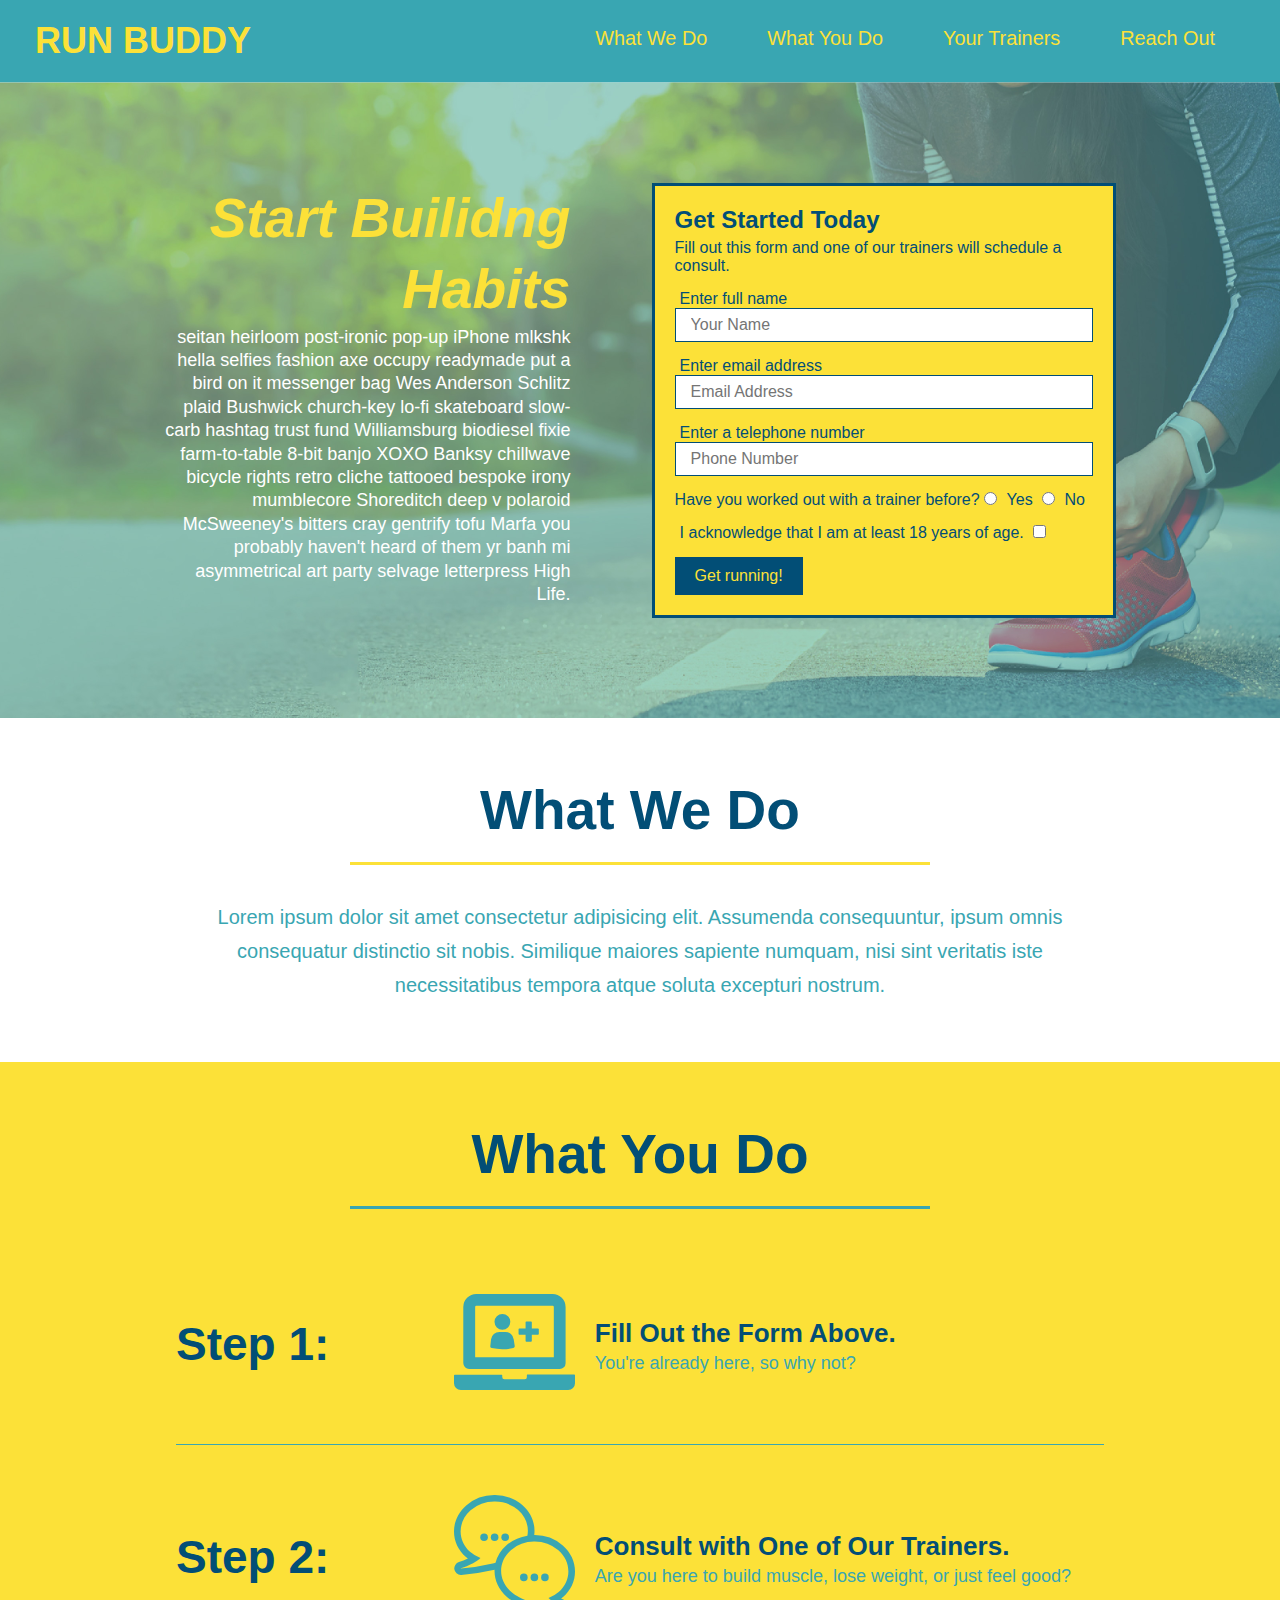
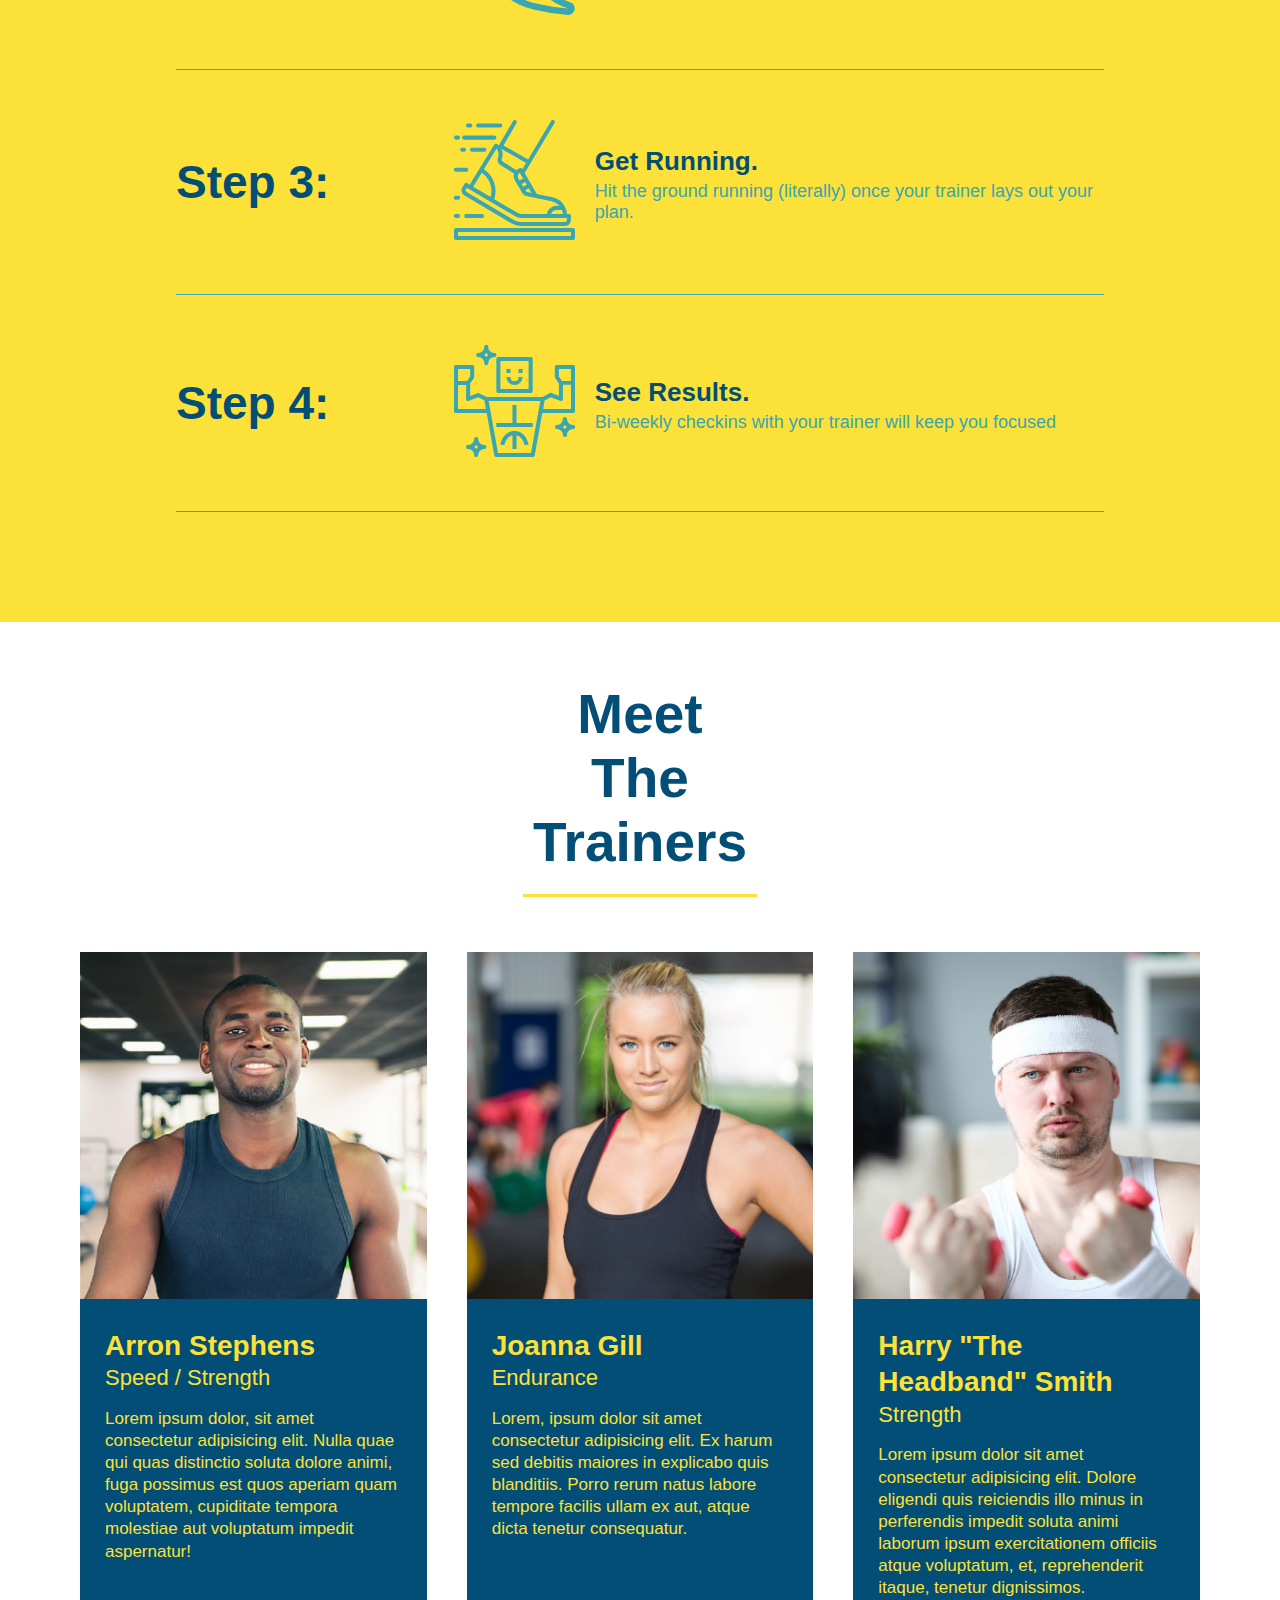
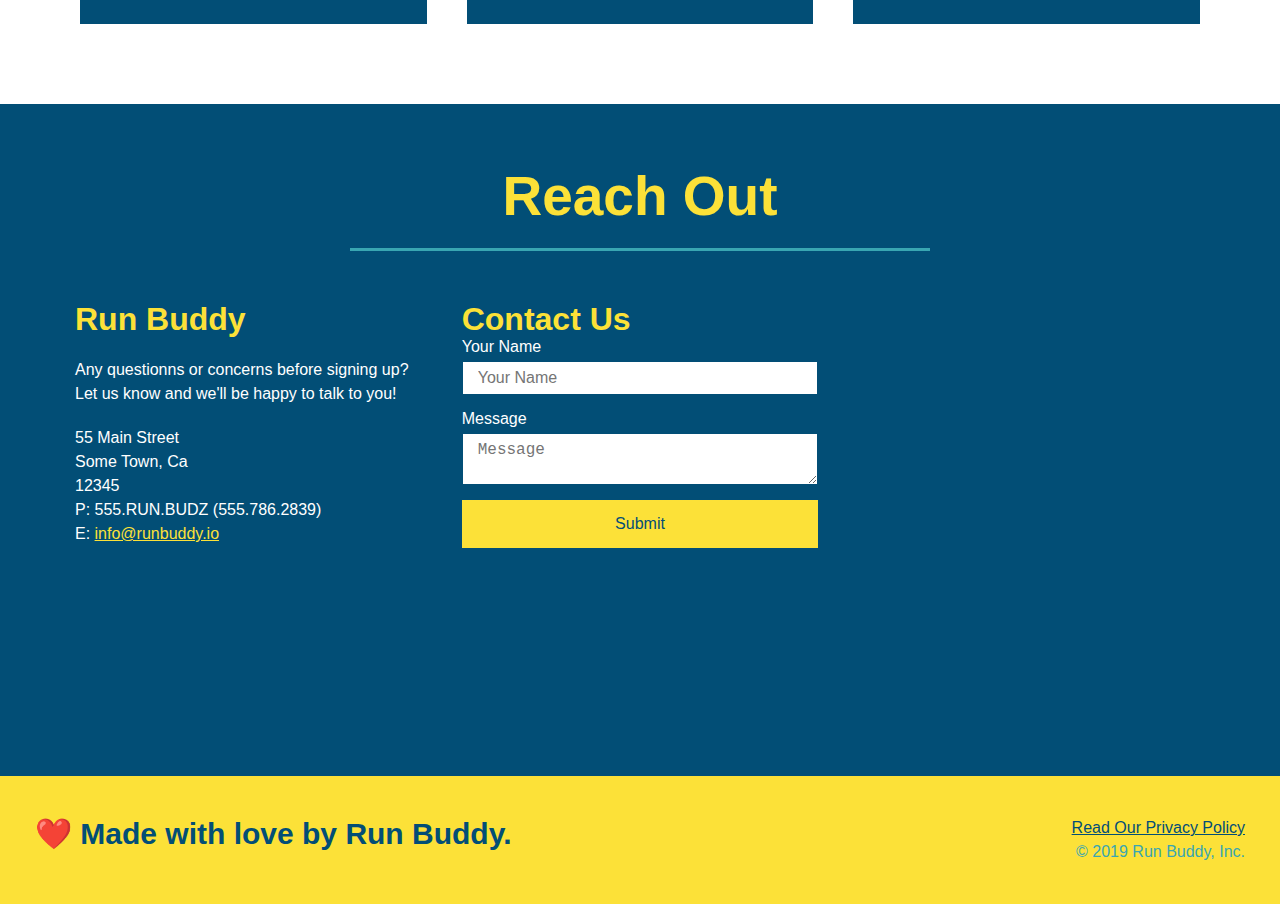
==== index.html @ 2e95c5da "add flexbox to reach out" ====
<!DOCTYPE html>
<html lang="en">
    <head>
        <meta charset="UTF-8">
        <title>Run Buddy</title>
        <link rel="stylesheet" href="./assets/css/style.css">
    </head>
    <body>
        <!-- navigation -->
        <header>
            <h1>
                <a href="/">
                    RUN BUDDY
                </a>
            </h1>
            <nav>
                <!-- Unordered list element-->
                <ul>
                    <!-- List item element-->
                    <li>
                        <!-- Anchor element-->
                        <a href="./index.html#what-we-do">What We Do</a>
                    </li>
                    <li>
                        <a href="./index.html#what-you-do">What You Do</a>
                    </li>
                    <li>
                        <a href="./index.html#your-trainers">Your Trainers</a>
                    </li>
                    <li>
                        <a href="./index.html#reach-out">Reach Out</a>
                    </li>
                </ul>
            </nav>
        </header>

        <!-- hero section -->
        <section class="hero">
            <div class="hero-cta">
                <h2>Start Builidng Habits</h2>
                <p>
                    seitan heirloom post-ironic pop-up iPhone mlkshk hella selfies fashion axe occupy readymade put a bird on it messenger bag Wes Anderson Schlitz plaid Bushwick church-key lo-fi skateboard slow-carb hashtag trust fund Williamsburg biodiesel fixie farm-to-table 8-bit banjo XOXO Banksy chillwave bicycle rights retro cliche tattooed bespoke irony mumblecore Shoreditch deep v polaroid McSweeney's bitters cray gentrify tofu Marfa you probably haven't heard of them yr banh mi asymmetrical art party selvage letterpress High Life.
                </p>
            </div>
            <div class="hero-form">
                <h3>Get Started Today</h3>
                <p>Fill out this form and one of our trainers will schedule a consult.</p>
                <!-- Add form element-->
                <form action="">
                    <label for="name">Enter full name</label>
                    <input type="text" placeholder="Your Name" name="name" id="name" class="form-input" />
                    <label for="email">Enter email address</label>
                    <input type="email" placeholder="Email Address" name="email" id="email" class="form-input" />
                    <label for="phone">Enter a telephone number</label>
                    <input type="tel" placeholder="Phone Number" name="phone" id="phone" class="form-input" />
                    <p>
                        Have you worked out with a trainer before?
                        <input type="radio" name="trainer-confirm" id="trainer-yes">
                        <label for="trainer-yes">Yes</label>
                        <input type="radio" name="trainer-confrim" id="trainer-no">
                        <label for="trainer-no">No</label>
                    </p>
                    <p>
                        <label for="checkbox">
                            I acknowledge that I am at least 18 years of age.
                        </label>
                        <input type="checkbox" name="age-confirm" id="checkbox" />
                    </p>
                    <button type="submit">
                        Get running!
                    </button>
                </form>
            </div>
        </section>
        <!-- end hero -->

        <!-- "what we do" section -->
        <section id="what-we-do" class="intro">
            <div class="flex-row">
                <h2 class="section-title primary-border">
                    What We Do
                </h2>
            </div>
            <div class="flex-row">
                <p>
                    Lorem ipsum dolor sit amet consectetur adipisicing elit. Assumenda consequuntur, ipsum omnis consequatur distinctio sit nobis. Similique maiores sapiente numquam, nisi sint veritatis iste necessitatibus tempora atque soluta excepturi nostrum.
                </p>
            </div>
        </section>
        
        <!-- "what you do" section -->
        <section id="what-you-do" class="steps">
            <div class="flex-row">
            <h2 class="section-title secondary-border">
                What You Do
            </h2>
            </div>

            <div class="step">
                <h3>Step 1:</h3>
                <div class="step-info">
                    <div class="step-img">
                        <img src="./assets/images/step-1.svg" alt="" />
                    </div>
                    <div class="step-text">
                        <h4>Fill Out the Form Above.</h4>
                        <p>You're already here, so why not?</p>
                    </div>
                </div>
            </div>

            <div class="step">
                <h3>Step 2:</h3>
                <div class="step-info">
                    <div class="step-img">
                        <img src="./assets/images/step-2.svg" alt="">
                    </div>
                    <div class="step-text">
                        <h4>Consult with One of Our Trainers.</h4>
                        <p>Are you here to build muscle, lose weight, or just feel good?</p>
                    </div>
                </div> 
            </div>

            <div class="step">
                <h3>Step 3:</h3>
                <div class="step-info">
                    <div class="step-img">
                        <img src="./assets/images/step-3.svg" alt="">
                    </div>
                    <div class="step-text">
                        <h4>Get Running.</h4>
                        <p>Hit the ground running (literally) once your trainer lays out your plan.</p>
                    </div>
                </div>
            </div>

            <div class="step">
                <h3>Step 4:</h3>
                <div class="step-info">
                    <div class="step-img">
                        <img src="./assets/images/step-4.svg" alt="">
                    </div>
                    <div class="step-text">
                        <h4>See Results.</h4>
                        <p>Bi-weekly checkins with your trainer will keep you focused</p>
                    </div>
                </div> 
            </div>

        </section>
        
        <!--" meet the trainers" section -->
        <section id="your-trainers" class="trainers">
            <div class="flex-row">
            <h2 class="section-title primary-border">
                Meet The Trainers
            </h2>
            </div>
            
            <div class="trainers">
                <!-- first trainer bio -->
                <article class="trainer">
                    <img src="./assets/images/trainer-1.jpg" alt="Arron Stephens in his workout clothes, ready to pump iron" />
                    <div class="trainer-bio">
                        <h3 class="trainer-name">Arron Stephens</h3>
                        <h4 class="trainer-role">Speed / Strength</h4>
                        <p>Lorem ipsum dolor, sit amet consectetur adipisicing elit. Nulla quae qui quas distinctio soluta dolore 
                       animi, fuga possimus est quos aperiam quam voluptatem, cupiditate tempora molestiae aut voluptatum impedit aspernatur!
                        </p>
                    </div>
                </article>

                <!-- second trainer bio -->
                <article class="trainer">
                    <img src="./assets/images/trainer-2.jpg" alt="Joanna Gill cooling off after a workout" />
                    <div class="trainer-bio">
                        <h3 class="trainer-name">Joanna Gill</h3>
                        <h4 class="trainer-role">Endurance</h4>
                        <p>Lorem, ipsum dolor sit amet consectetur adipisicing elit. Ex harum sed debitis maiores in explicabo quis blanditiis. 
                       Porro rerum natus labore tempore facilis ullam ex aut, atque dicta tenetur consequatur.
                        </p>
                    </div>
                </article>

                <!-- third trainer bio -->
                <article class="trainer">
                    <img src="./assets/images/trainer-3.jpg" alt="Harry Smith wearing a headband and lifting comically small pink weights" />
                    <div class="trainer-bio">
                        <h3 class="trainer-name">Harry "The Headband" Smith</h3>
                        <h4 class="tainer-role">Strength</h4>
                        <p>
                            Lorem ipsum dolor sit amet consectetur adipisicing elit. Dolore eligendi quis reiciendis illo minus in perferendis 
                        impedit soluta animi laborum ipsum exercitationem officiis atque voluptatum, et, reprehenderit itaque, tenetur dignissimos.
                        </p>
                    </div>
                </article>
            </div>
        </section>
        
        <!-- "reach out" start -->
        <section id="reach-out" class="contact">
            <div>
                <h2 class="section-title secondary-border">
                    Reach Out
                </h2>
            </div>
            
            <div class="contact-info">
                <div>
                    <h3>Run Buddy</h3>
                    <p>
                        Any questionns or concerns before signing up?
                        <br />
                        Let us know and we'll be happy to talk to you!
                    </p>

                    <address>
                        55 Main Street <br />
                        Some Town, Ca <br />
                        12345<br />
                        P: 555.RUN.BUDZ (555.786.2839)<br />
                        E: <a href="mailto:info@runbuddy.io">info@runbuddy.io</a>
                    </address>

                </div>

                <div class="contact-form">
                    <h3>Contact Us</h3>
                    <form>
                        <label for="contact-name">Your Name</label>
                        <input type="text" id="contact-name" placeholder="Your Name" />

                        <label for="contact-message">Message</label>
                        <textarea id="contact-message" placeholder="Message"></textarea>

                        <button type="submit">Submit</button>
                    </form>
                </div>

                <iframe 
                src="https://www.google.com/maps/embed?pb=!1m18!1m12!1m3!1d3182.6801026207045!2d-76.47498958455058!3d37.08892525909293!2m3!1f0!2f0!3f0!3m2!1i1024!2i768!4f13.1!3m3!1m2!1s0x89b07896b2dd3455%3A0xe86341ca16ab2d8!2s900%20Lakefront%20Commons%2C%20Newport%20News%2C%20VA%2023606!5e0!3m2!1sen!2sus!4v1637514815897!5m2!1sen!2sus"
                frameborder="0" style="border:0" allowfullscreen>
                </iframe>
            </div>
        </section>
        <!-- "reach out" end -->
        
        <!-- footer -->
        <footer>
            <h2>❤️ Made with love by Run Buddy.</h2>
            <div>
                <a href="./privacy-policy.html">Read Our Privacy Policy</a><br />
                &copy; 2019 Run Buddy, Inc.
            </div>
        </footer>
    </body>

</html>
---- assets/css/style.css ----
* {
    margin: 0;
    padding: 0;
    box-sizing: border-box;
}

body {
    /* more on this crazy alphanumerical value in a minute */
    color: #39a6b2;
    font-family: Helvetica, Arial, sans-serif;
}

/* apply styles to <header> */
header {
   padding: 20px 35px;
   background-color: #39a6b2;
   display: flex;
   justify-content: space-between;
   flex-wrap: wrap;
}

header h1 {
    font-weight: bold;
    font-size: 36px;
    color: #fce138;
    margin: 0;
}

header a {
    text-decoration: none;
    color: #fce138;
}

header nav {
    margin: 7px 0;
}

header nav ul {
    display: flex;
    flex-wrap: wrap;
    justify-content: space-between;
    align-items: center;
    list-style: none;
}

header nav ul li a {
    margin: 0 30px;
    font-weight: lighter;
    font-size: 1.55vw;
}

footer {
    background-color: #fce138;
    width: 100%;
    padding: 40px 35px;
    display: flex;
    justify-content: space-between;
    flex-wrap: wrap;
}

footer h2 {
    color: #024e76;
    font-size: 30px;
    margin: 0;
}

footer div {
    line-height: 1.5;
    text-align: right;
}

footer a {
    color: #024e76;
}

section {
    padding: 60px;
}

/* Hero Style Start */
.hero {
    background-image: url("../images/hero-bg.jpeg");
    background-size: cover;
    background-position: center;
    display: flex;
    justify-content: center;
    flex-wrap: wrap;
}

.hero-cta {
    width: 35%;
    text-align: right;
    margin: 3.5%;
    color: #fff;
    font-size: 18px;
    line-height: 1.3;
}

.hero-cta h2 {
    font-style: italic;
    font-size: 55px;
    color: #fce138;
}

.hero-form {
    border: solid 3px #024e76;
    background-color: #fce138;
    padding: 20px;
    color: #024e76;
    width: 40%;
    margin: 3.5%;
}

.hero-form h3 {
    font-size: 24px;
    margin: 0;
}

.hero-form p {
    margin: 5px 0 15px 0;
}

.form-input {
    border: 1px solid #024e76;
    display: block;
    padding: 7px 15px;
    font-size: 16px;
    color: #024e76;
    width: 100%;
    margin-bottom: 15px;
}

.hero-form label {
    margin: 0 5px;
}

.hero-form button {
    color: #fce138;
    background-color: #024e76;
    border: none;
    padding: 10px 20px;
    font-size: 16px;
}
/* Hero Style End */

.intro p {
    line-height: 1.7;
    color: #39a6b2;
    width: 80%;
    font-size: 20px;
    /* add this alongside your other declarations */
    margin: 0 auto;
    text-align: center;
}

.steps {
    background-color: #fce138;
}

.step {
    margin: 50px auto;
    padding-bottom: 50px;
    width: 80%;
    border-bottom: 1px solid #39a6b2;
    display: flex;
    flex-wrap: wrap;
    align-items: center;
    justify-content: space-between;
}

.step-info {
    display: flex;
    flex-wrap: wrap;
    align-items: center;
    flex: 2 70%;
}

.step-img {
    flex: 1 12%;
    margin-right: 20px;
}

.step-img img {
    max-width: 100%;
}

.step-text {
    flex: 12;
}

.section-title {
    font-size: 55px;
    color: #024e76;
    border-bottom: 3px solid;
    padding-bottom: 20px;
    text-align: center;
    margin: 0 auto 35px auto;
    width: 50%;
}

.primary-border {
    border-color: #fce138;
}

.secondary-border {
    border-color: #39a6b2;
}

.step h3 {
    color: #024e76;
    font-size: 46px;
    flex: 1 30%;
  }

  .step-text h4 {
      font-size: 26px;
      line-height: 1.5;
      color: #024e76;
  }

.step-text p {
    color: #39a6b2;
    font-size: 18px;
}

.trainers {
    width: 100%;
    margin: 0 auto;
    display: flex;
    flex-wrap: wrap;
    justify-content: space-around;
}

.trainer {
    margin: 20px;
    background: #024e76;
    color: #fce138;
    flex: 1;
}

.trainer img {
    width: 100%;
}

.trainer-bio {
    padding: 25px;
    line-height: 1.3;
}

.text-left {
    text-align: left;
}

.text-right {
    text-align: right;
}

.trainer-bio h3 {
    font-size: 28px;
}

.trainer-bio h4 {
    font-weight: lighter;
    font-size: 22px;
    margin-bottom: 15px;
}

.trainer-bio p {
    font-size: 17px;
}

/* REACH OUT STYLES START */
.contact {
    background-color: #024e76;
}

.contact-info {
    display: flex;
    justify-content: space-between;
    flex-wrap: wrap;
}

.contact-info > * {
    flex: 1;
    margin: 15px;
}

.contact h2 {
    color: #fce138;
}

.contact-info iframe {
    height: 400px;
}

.contact-info div {
    color: white;
}

.contact-info h3 {
    color: #fce138;
    font-size: 32px;
}

.contact-info p,
.contact-info address {
    margin: 20px 0;
    line-height: 1.5;
    font-size: 16px;
    font-style: normal;
}

.contact-info a {
    color: #fce138;
}

.contact-form input,
.contact-form textarea {
    border: 1px solid #024e76;
    display: block;
    padding: 7px 15px;
    font-size: 16px;
    color: #024e76;
    width: 100%;
    margin-bottom: 15px;
    margin-top: 5px;
}

.contact-form button {
    width: 100%;
    border: none;
    background: #fce138;
    color: #024e76;
    text-align: center;
    padding: 15px 0;
    font-size: 16px;
}

/* REACH OUT STYLES END */

.flex-row {
    display: flex;
}
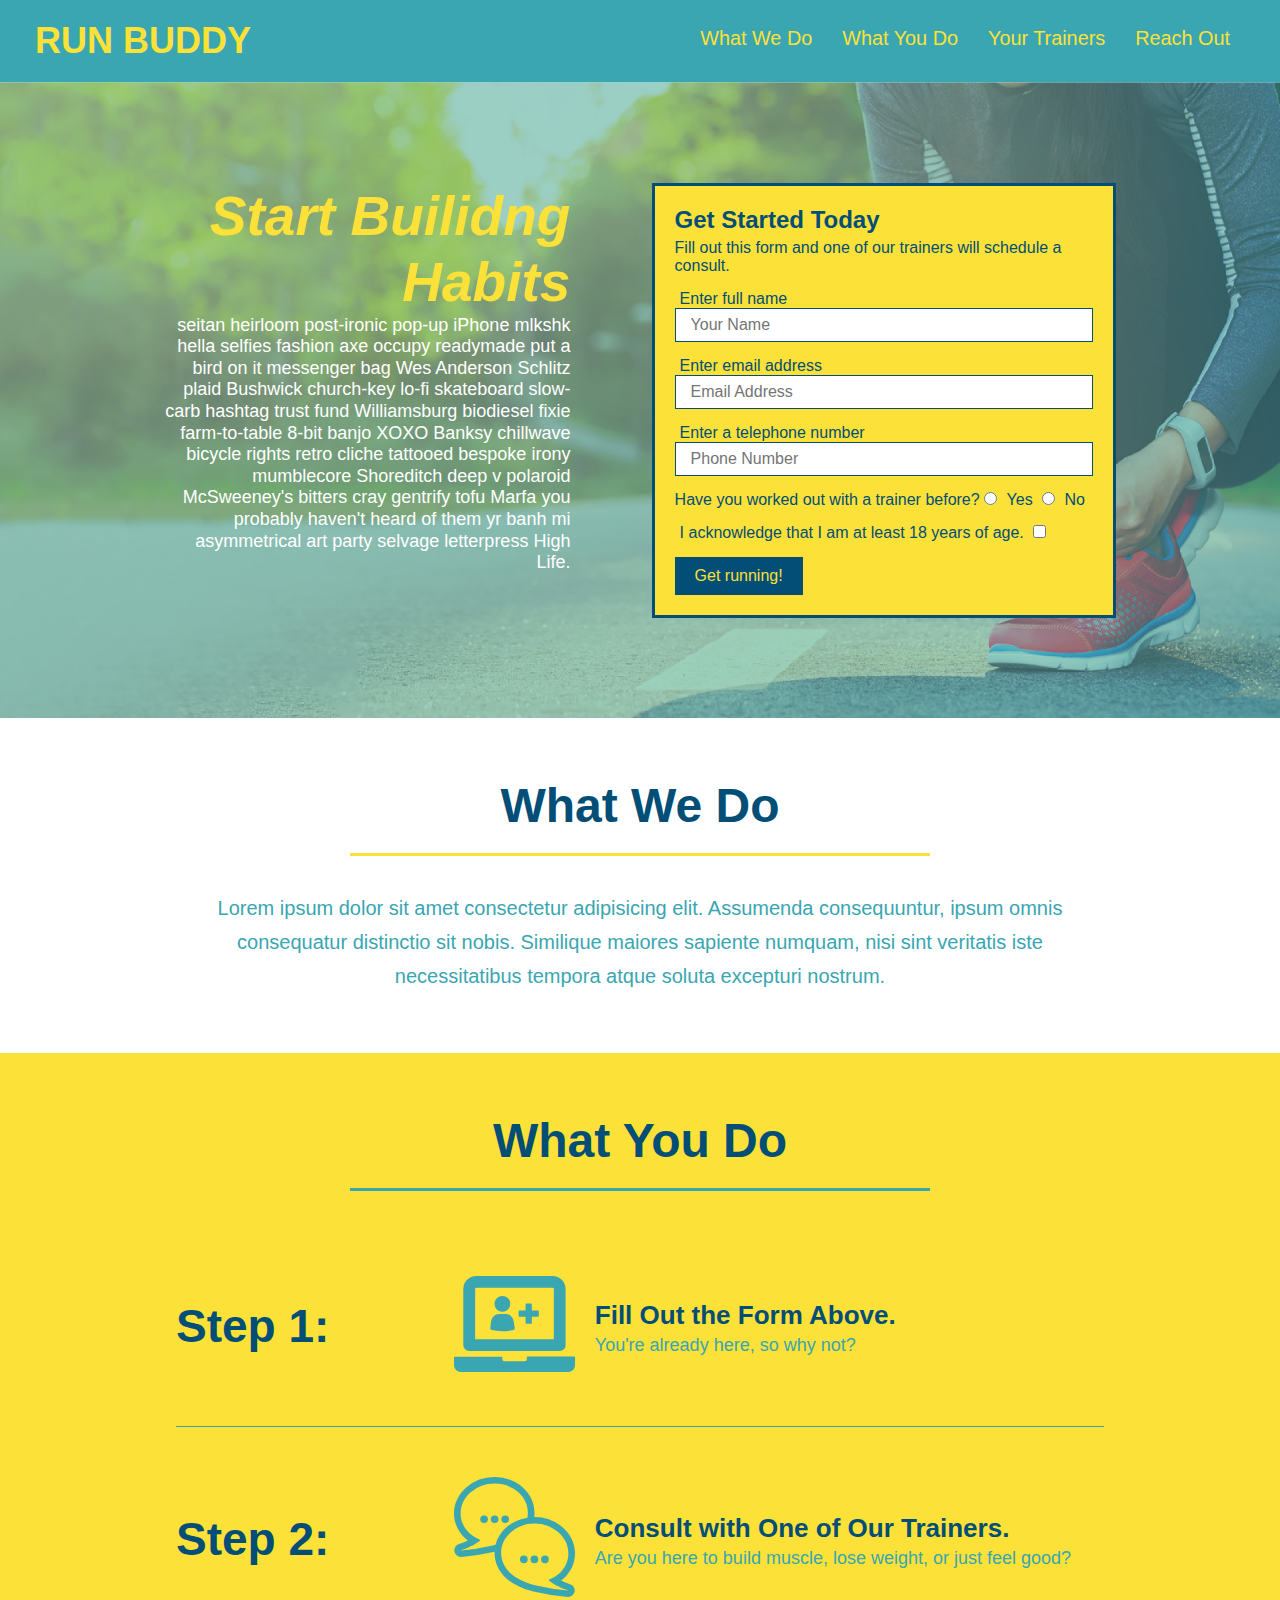
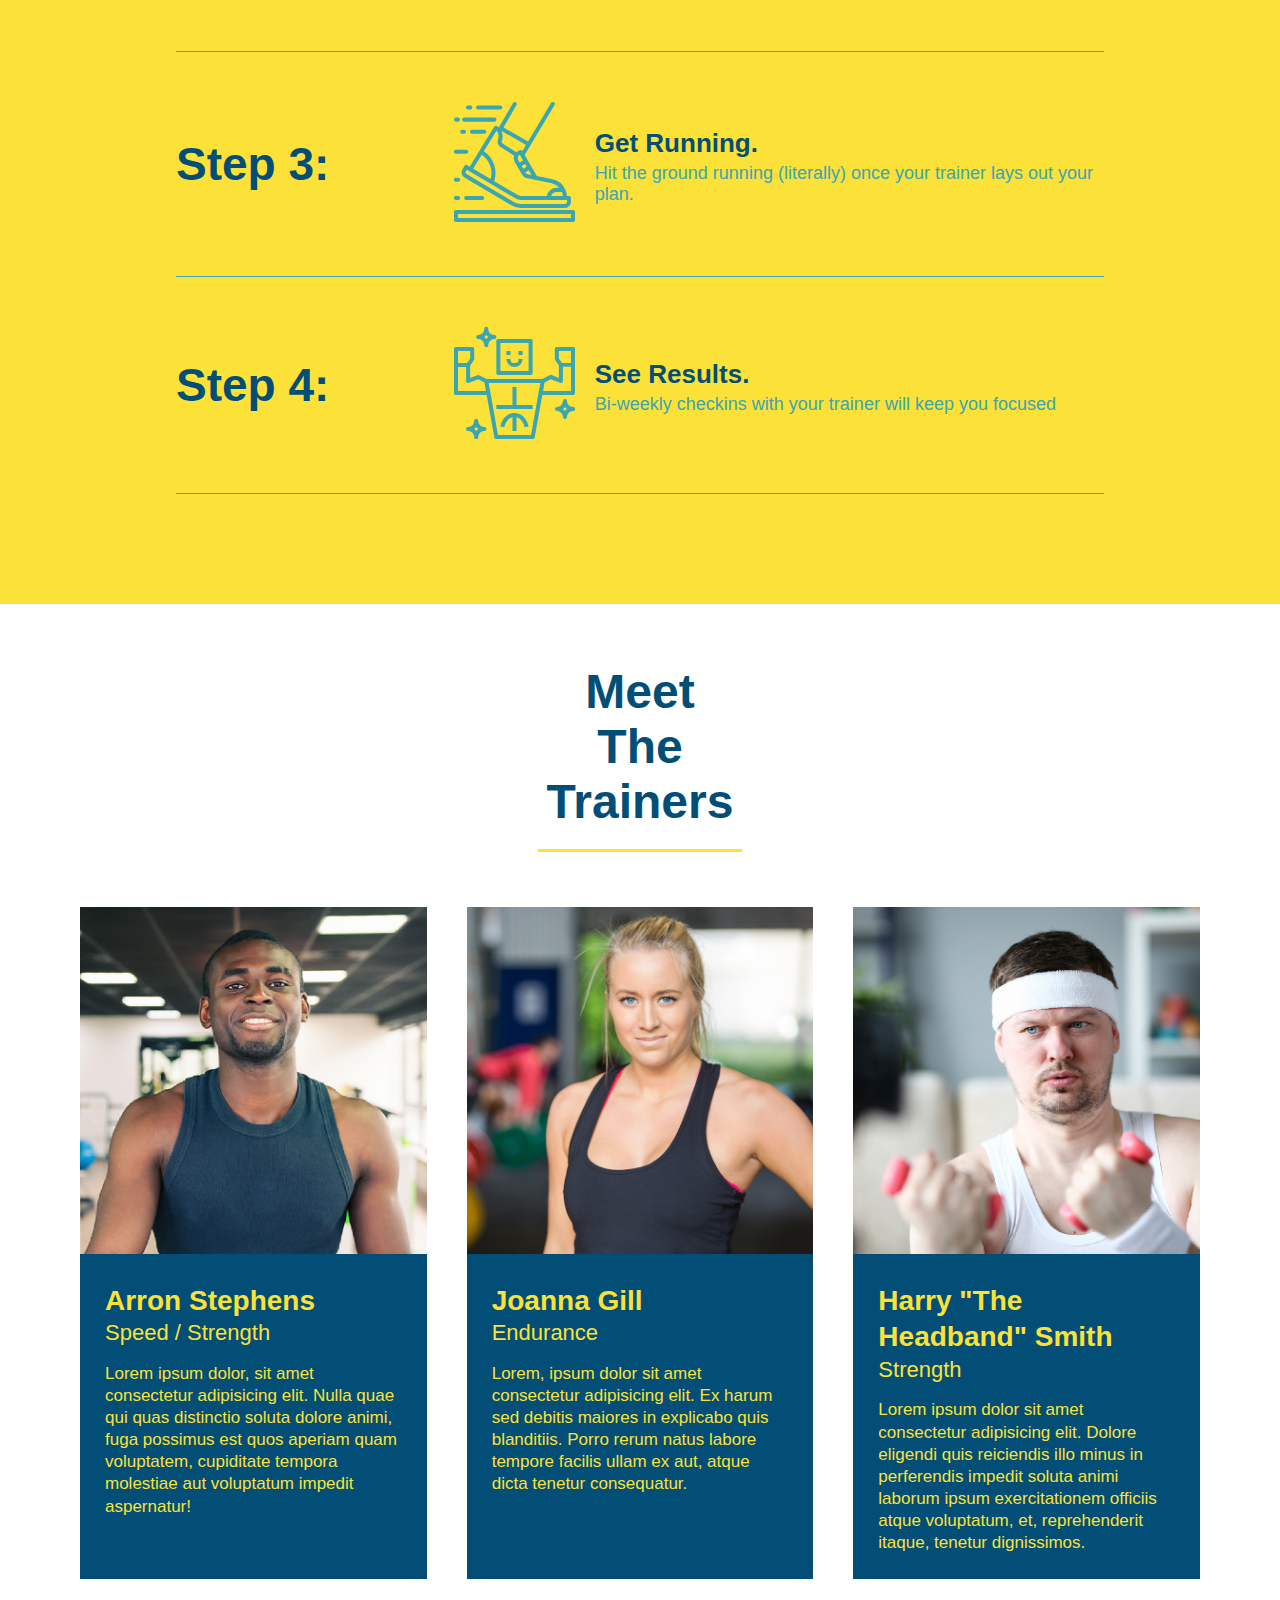
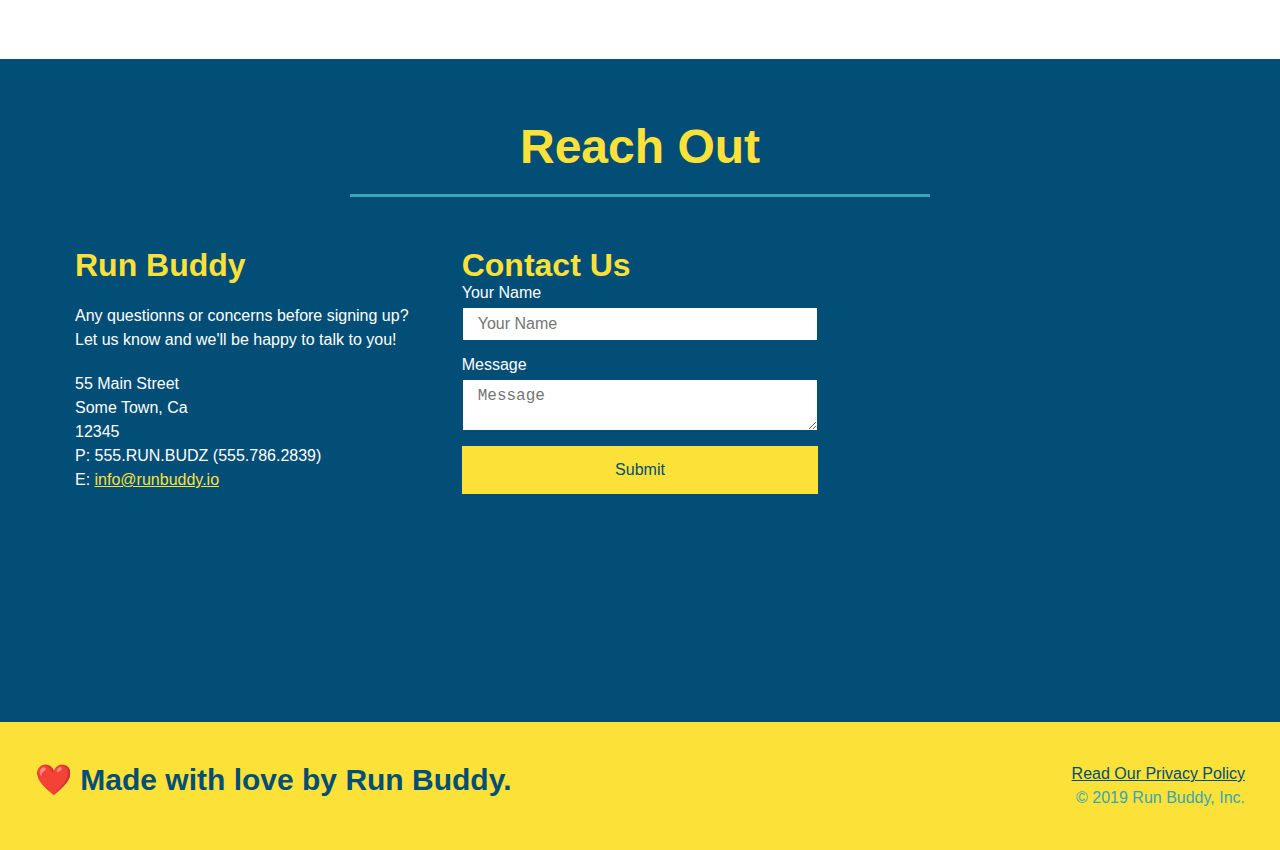
==== commit 9ca4acb1: "add media queries" ====
--- a/index.html
+++ b/index.html
@@ -4,6 +4,7 @@
         <meta charset="UTF-8">
         <title>Run Buddy</title>
         <link rel="stylesheet" href="./assets/css/style.css">
+        <meta name="viewport" content="width=device-width, initial-scale=1.0">
     </head>
     <body>
         <!-- navigation -->
--- a/assets/css/style.css
+++ b/assets/css/style.css
@@ -44,7 +44,7 @@
 }
 
 header nav ul li a {
-    margin: 0 30px;
+    padding: 10px 15px;
     font-weight: lighter;
     font-size: 1.55vw;
 }
@@ -85,6 +85,7 @@
     display: flex;
     justify-content: center;
     flex-wrap: wrap;
+    align-items: flex-start;
 }
 
 .hero-cta {
@@ -93,7 +94,7 @@
     margin: 3.5%;
     color: #fff;
     font-size: 18px;
-    line-height: 1.3;
+    line-height: 1.2;
 }
 
 .hero-cta h2 {
@@ -189,7 +190,7 @@
 }
 
 .section-title {
-    font-size: 55px;
+    font-size: 48px;
     color: #024e76;
     border-bottom: 3px solid;
     padding-bottom: 20px;
@@ -340,4 +341,113 @@
 
 .flex-row {
     display: flex;
-}+}
+
+/* MEDIA QUERY FOR SMALLER DESKTOP SCREENS AND SMALLER */
+@media screen and (max-width: 980px) {
+        /* this will be applied on any screen smaller than 980px */
+        header {
+            padding-bottom: 0;
+            justify-content: center;
+        }
+
+        header h1 {
+            width: 100%;
+            text-align: center;
+        }
+
+        header nav ul {
+            margin-top: 20px;
+            width: 100%;
+            justify-content: center;
+        }
+
+        header nav ul li a {
+            font-size: 20px;
+        }
+
+        footer h2, footer div {
+            text-align: center;
+            width: 100%;
+        }
+
+        .hero-cta, .hero-form {
+            width: 100%;
+        }
+
+        .hero-cta {
+            text-align: center;
+        }
+
+        .section-title {
+            width: 80%;
+        }
+
+        .trainer {
+            flex: 1 70%;
+        }
+
+        .contact-info iframe {
+            flex: 1 100%
+        }
+}
+
+/* MEDIA QUERY FOR TABLETS AND SMALLER */
+@media screen and (max-width: 768px) {
+        /* this will be applied on any screen between 768px and 575px */
+        section {
+            padding: 30px 15px;
+        }
+
+        .steps h3 {
+            flex: 1 100%;
+            text-align: center;
+        }
+
+        .step-info {
+            flex: 2 100%;
+        }
+
+        .step-img {
+            flex: 0 32%;
+            margin-right: 0;
+            margin-top: 15px;
+            margin-bottom: 15px;
+        }
+
+        .step-text {
+            flex: 100%;
+        }
+}
+
+/* MEDIA QUERY FOR MOBILE PHONES AND SMALLER */
+@media screen and (max-width: 575px) {
+        /* this will be applied on any screen smaller than 575px */
+        .hero-form button {
+            width: 100%;
+        }
+
+        .section-title {
+            width: 95%;
+        }
+
+        .intro p {
+            width: 100%;
+        }
+
+        .trainer {
+            text-align: center;
+        }
+
+        .contact-info {
+            text-align: center;
+        }
+
+        .contact-info > * {
+            flex: 0 100%;
+        }
+
+        .contact-form {
+            order: 3;
+        }
+}
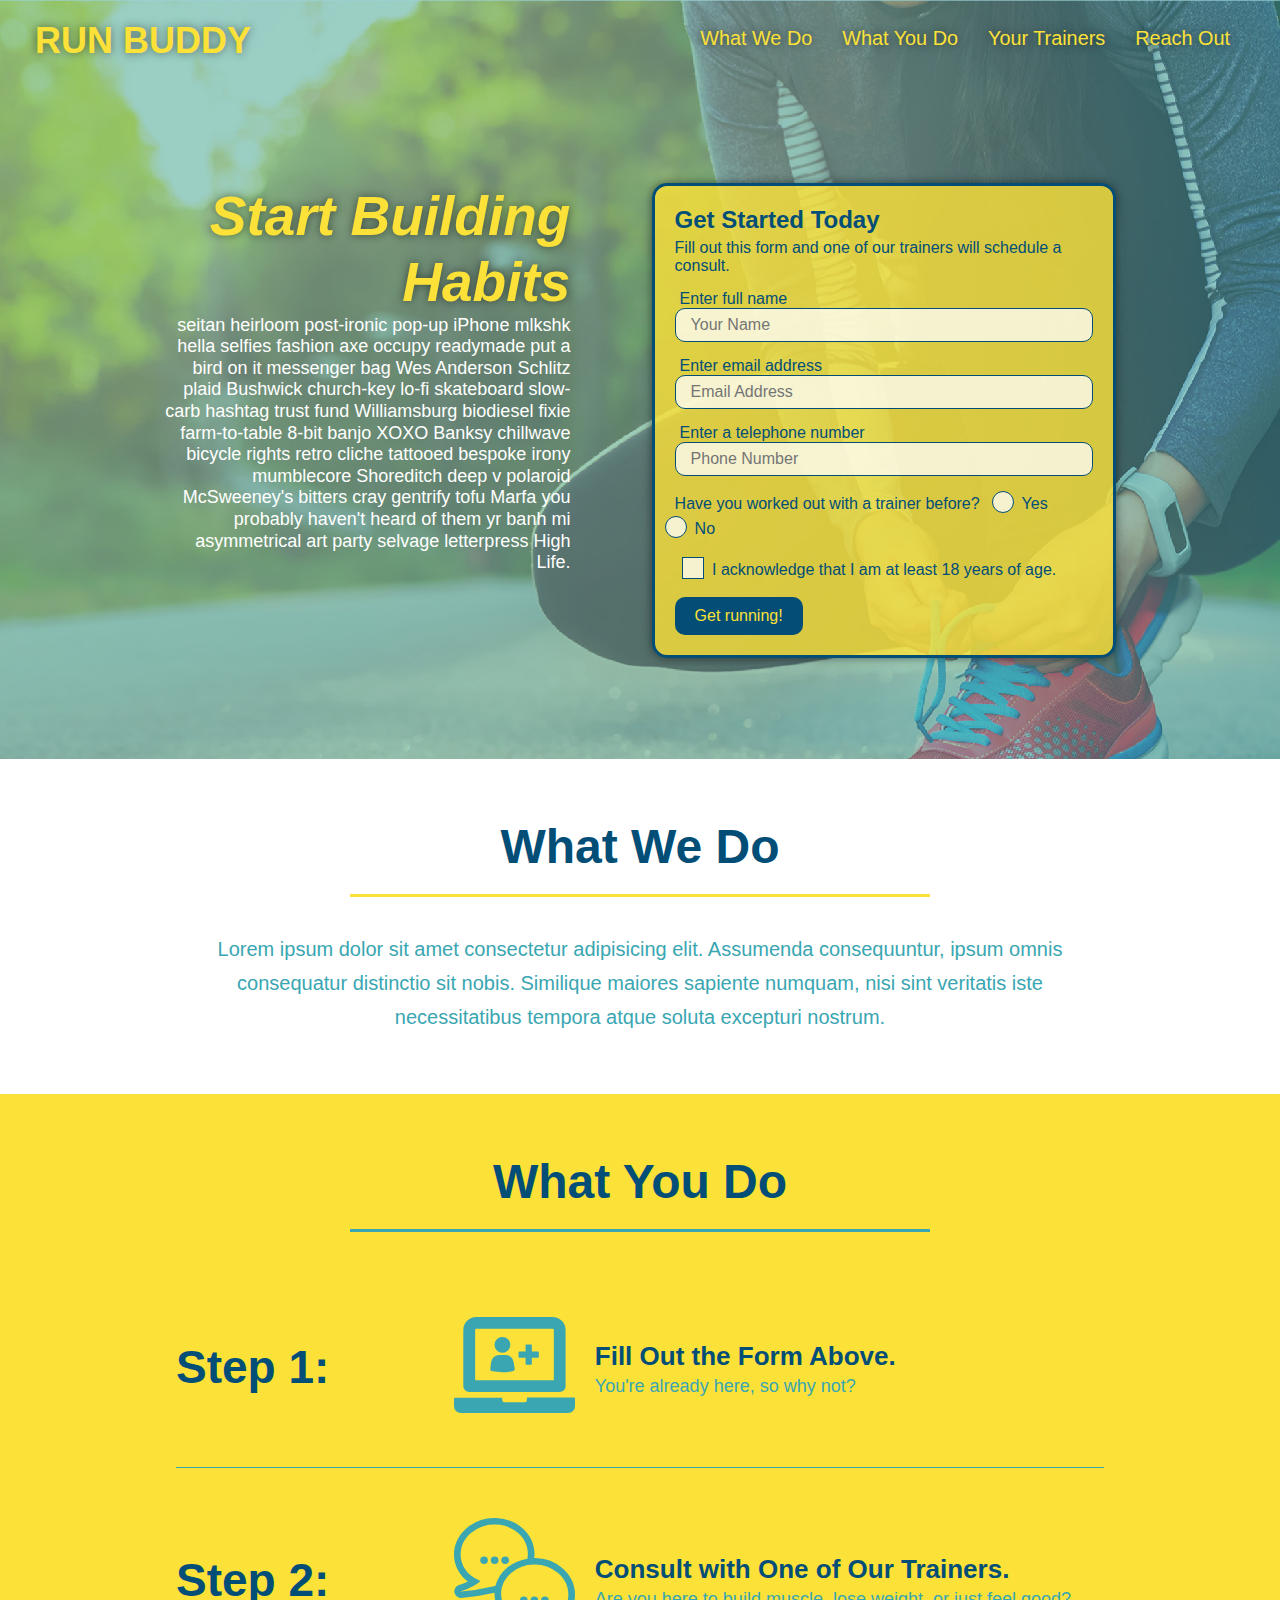
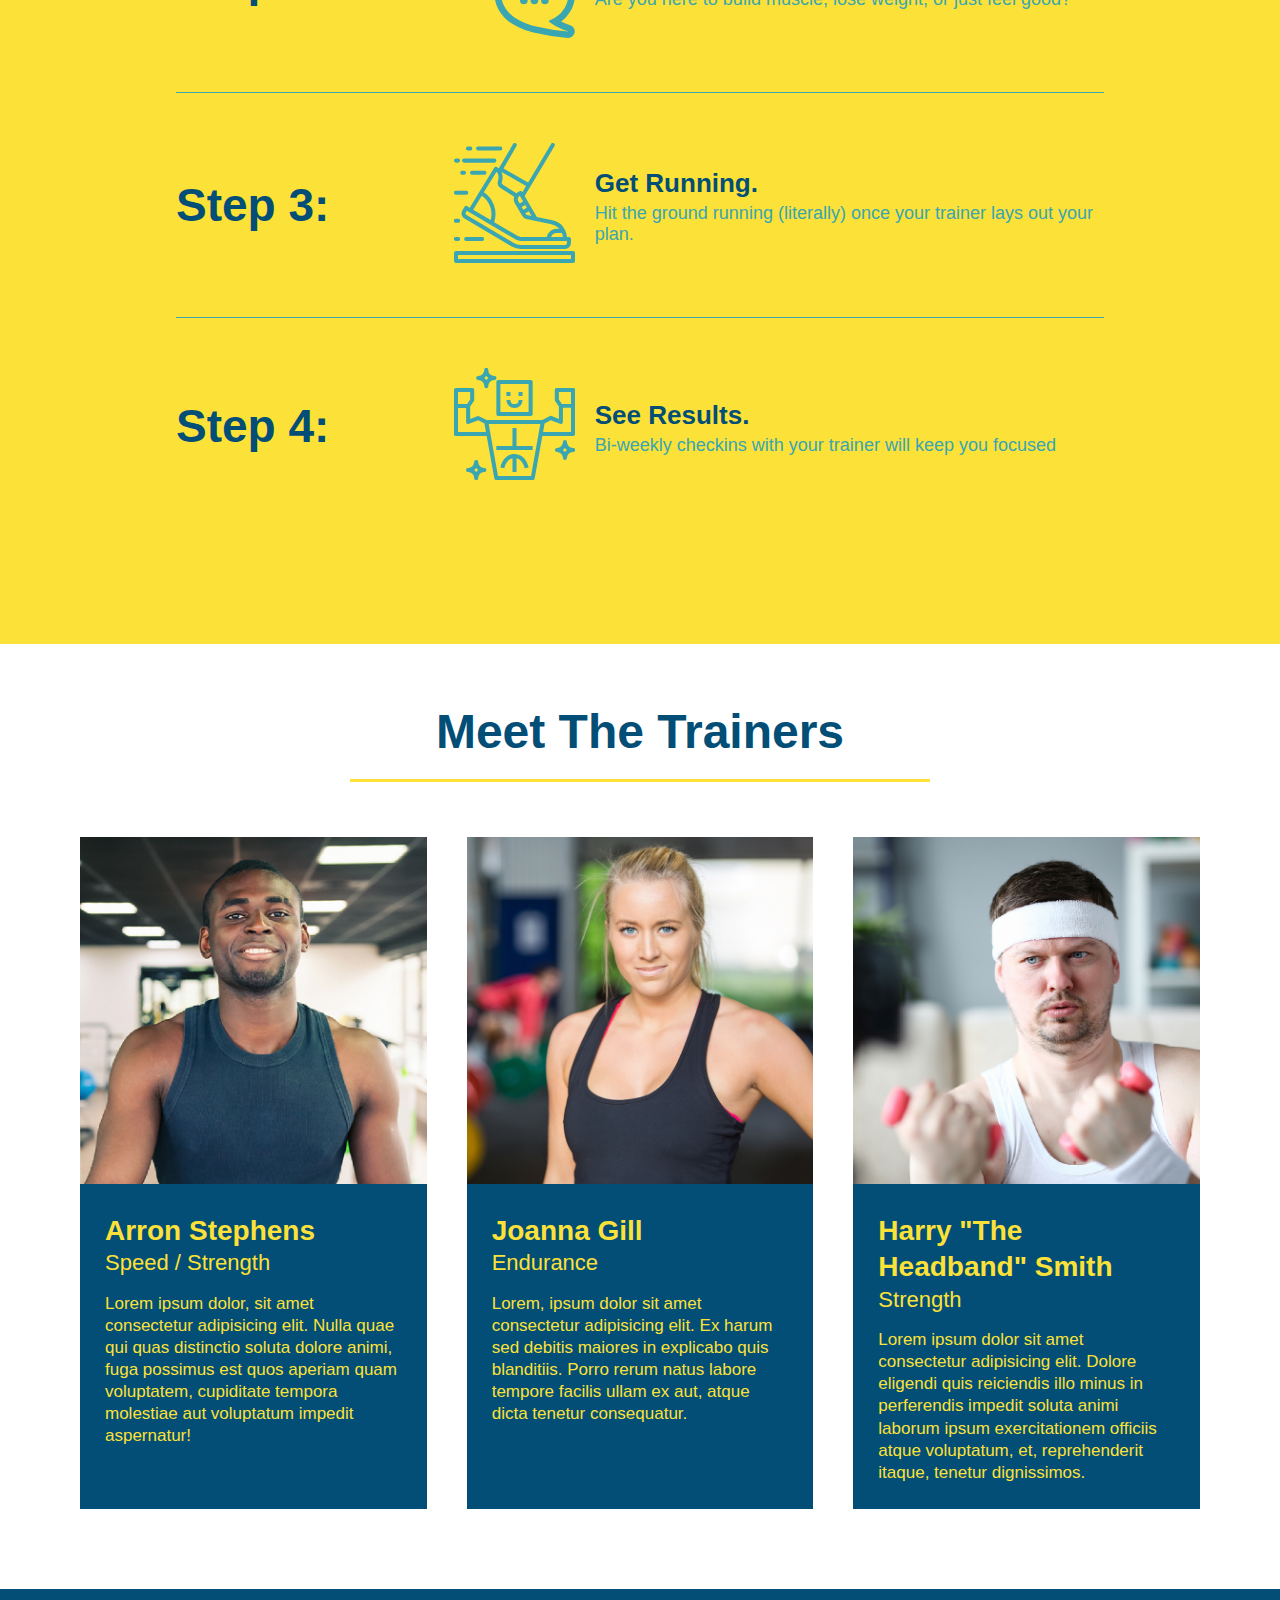
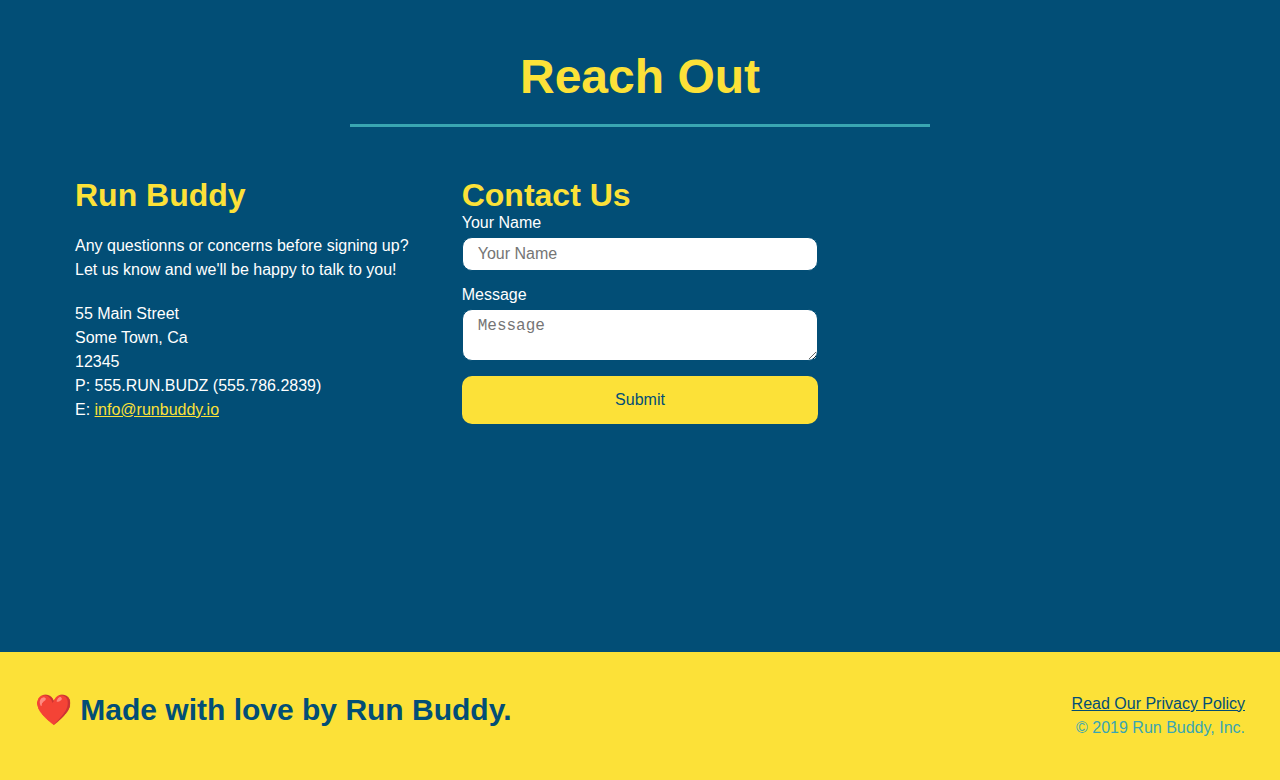
==== commit 91a0148f: "final css touches" ====
--- a/index.html
+++ b/index.html
@@ -38,7 +38,7 @@
         <!-- hero section -->
         <section class="hero">
             <div class="hero-cta">
-                <h2>Start Builidng Habits</h2>
+                <h2>Start Building Habits</h2>
                 <p>
                     seitan heirloom post-ironic pop-up iPhone mlkshk hella selfies fashion axe occupy readymade put a bird on it messenger bag Wes Anderson Schlitz plaid Bushwick church-key lo-fi skateboard slow-carb hashtag trust fund Williamsburg biodiesel fixie farm-to-table 8-bit banjo XOXO Banksy chillwave bicycle rights retro cliche tattooed bespoke irony mumblecore Shoreditch deep v polaroid McSweeney's bitters cray gentrify tofu Marfa you probably haven't heard of them yr banh mi asymmetrical art party selvage letterpress High Life.
                 </p>
@@ -56,16 +56,20 @@
                     <input type="tel" placeholder="Phone Number" name="phone" id="phone" class="form-input" />
                     <p>
                         Have you worked out with a trainer before?
-                        <input type="radio" name="trainer-confirm" id="trainer-yes">
-                        <label for="trainer-yes">Yes</label>
-                        <input type="radio" name="trainer-confrim" id="trainer-no">
-                        <label for="trainer-no">No</label>
+                        <span class="radio-wrapper">
+                            <input type="radio" name="trainer-confirm" id="trainer-yes">
+                            <label for="trainer-yes">Yes</label>
+                        </span>
+                        <span class="radio-wrapper">
+                            <input type="radio" name="trainer-confrim" id="trainer-no">
+                            <label for="trainer-no">No</label>
+                        </span>
                     </p>
                     <p>
-                        <label for="checkbox">
-                            I acknowledge that I am at least 18 years of age.
-                        </label>
-                        <input type="checkbox" name="age-confirm" id="checkbox" />
+                        <span class="checkbox-wrapper">
+                            <input type="checkbox" name="age-confirm" id="checkbox" />
+                            <label for="checkbox">I acknowledge that I am at least 18 years of age.</label>
+                        </span>
                     </p>
                     <button type="submit">
                         Get running!
@@ -150,9 +154,10 @@
             </div>
 
         </section>
+        <!-- "what you do" end -->
         
         <!--" meet the trainers" section -->
-        <section id="your-trainers" class="trainers">
+        <section id="your-trainers">
             <div class="flex-row">
             <h2 class="section-title primary-border">
                 Meet The Trainers
--- a/assets/css/style.css
+++ b/assets/css/style.css
@@ -1,3 +1,9 @@
+:root {
+    --primary-color: #fce138;
+    --secondary-color: #024e76;
+    --tertiary-color: #39a6b2;
+}
+
 * {
     margin: 0;
     padding: 0;
@@ -12,23 +18,33 @@
 
 /* apply styles to <header> */
 header {
-   padding: 20px 35px;
-   background-color: #39a6b2;
-   display: flex;
-   justify-content: space-between;
-   flex-wrap: wrap;
+    padding: 20px 35px;
+    background-color: var(--tertiary-color);
+    display: flex;
+    justify-content: space-between;
+    flex-wrap: wrap;
+    position: -webkit-sticky;
+    position: sticky;
+    top: 0;
+    background-image: url("../images/hero-bg.jpeg");
+    background-size: cover;
+    background-position: center;
+    background-attachment: fixed;
+    background-position: 80%;
+    z-index: 9999;
 }
 
 header h1 {
     font-weight: bold;
     font-size: 36px;
-    color: #fce138;
+    color: var(--primary-color);
     margin: 0;
+    text-shadow: 0 0 10px rgba(0, 0, 0, 0.5)
 }
 
 header a {
     text-decoration: none;
-    color: #fce138;
+    color: var(--primary-color);
 }
 
 header nav {
@@ -47,10 +63,18 @@
     padding: 10px 15px;
     font-weight: lighter;
     font-size: 1.55vw;
+    text-shadow: 0 0 10px rgba(0, 0, 0, 0.5)
+}
+
+header nav ul li a:hover {
+    background: var(--primary-color);
+    color: #024e76;
+    border-radius: 15px;
+    text-shadow: none;
 }
 
 footer {
-    background-color: #fce138;
+    background-color: var(--primary-color);
     width: 100%;
     padding: 40px 35px;
     display: flex;
@@ -59,7 +83,7 @@
 }
 
 footer h2 {
-    color: #024e76;
+    color: var(--secondary-color);
     font-size: 30px;
     margin: 0;
 }
@@ -70,7 +94,7 @@
 }
 
 footer a {
-    color: #024e76;
+    color: var(--secondary-color);
 }
 
 section {
@@ -86,6 +110,8 @@
     justify-content: center;
     flex-wrap: wrap;
     align-items: flex-start;
+    background-attachment: fixed;
+    background-position: 80%;
 }
 
 .hero-cta {
@@ -100,16 +126,19 @@
 .hero-cta h2 {
     font-style: italic;
     font-size: 55px;
-    color: #fce138;
+    color: var(--primary-color);
+    text-shadow: 0 0 10px rgba(0, 0, 0, 0.5)
 }
 
 .hero-form {
-    border: solid 3px #024e76;
-    background-color: #fce138;
+    border: solid 3px var(--secondary-color);
+    background-color: rgba(252, 225, 56, 0.8);
     padding: 20px;
-    color: #024e76;
+    color: var(--secondary-color);
     width: 40%;
     margin: 3.5%;
+    box-shadow: 0 0 10px rgba(0, 0, 0, 0.5);
+    border-radius: 15px;
 }
 
 .hero-form h3 {
@@ -122,13 +151,20 @@
 }
 
 .form-input {
-    border: 1px solid #024e76;
+    border: 1px solid var(--secondary-color);
     display: block;
     padding: 7px 15px;
     font-size: 16px;
-    color: #024e76;
+    color: var(--secondary-color);
     width: 100%;
     margin-bottom: 15px;
+    border-radius: 10px;
+    background-color: rgba(255, 255, 255, .75);
+}
+
+.form-input:focus{
+    background-color: rgba(255, 255, 255, 1);
+    outline: none;
 }
 
 .hero-form label {
@@ -136,17 +172,22 @@
 }
 
 .hero-form button {
-    color: #fce138;
-    background-color: #024e76;
+    color: var(--primary-color);
+    background-color: var(--secondary-color);
     border: none;
     padding: 10px 20px;
     font-size: 16px;
+    border-radius: 10px;
+}
+
+.hero-form button:hover {
+    background-color: var(--tertiary-color);
 }
 /* Hero Style End */
 
 .intro p {
     line-height: 1.7;
-    color: #39a6b2;
+    color: var(--tertiary-color);
     width: 80%;
     font-size: 20px;
     /* add this alongside your other declarations */
@@ -154,19 +195,23 @@
     text-align: center;
 }
 
+/* WHAT YOU DO STYLES START */
 .steps {
-    background-color: #fce138;
+    background-color: var(--primary-color);
 }
 
 .step {
     margin: 50px auto;
     padding-bottom: 50px;
     width: 80%;
-    border-bottom: 1px solid #39a6b2;
     display: flex;
     flex-wrap: wrap;
     align-items: center;
     justify-content: space-between;
+}
+
+.step:not(:last-child) {
+    border-bottom: 1px solid var(--tertiary-color);
 }
 
 .step-info {
@@ -191,7 +236,7 @@
 
 .section-title {
     font-size: 48px;
-    color: #024e76;
+    color: var(--secondary-color);
     border-bottom: 3px solid;
     padding-bottom: 20px;
     text-align: center;
@@ -200,15 +245,15 @@
 }
 
 .primary-border {
-    border-color: #fce138;
+    border-color: var(--primary-color);
 }
 
 .secondary-border {
-    border-color: #39a6b2;
+    border-color: var(--tertiary-color);
 }
 
 .step h3 {
-    color: #024e76;
+    color: var(--secondary-color);
     font-size: 46px;
     flex: 1 30%;
   }
@@ -216,14 +261,16 @@
   .step-text h4 {
       font-size: 26px;
       line-height: 1.5;
-      color: #024e76;
+      color: var(--secondary-color);
   }
 
 .step-text p {
-    color: #39a6b2;
+    color: var(--tertiary-color);
     font-size: 18px;
 }
-
+/* WHAT YOU DO STYLES END */
+
+/* MEET THE TRAINERS START */
 .trainers {
     width: 100%;
     margin: 0 auto;
@@ -234,8 +281,8 @@
 
 .trainer {
     margin: 20px;
-    background: #024e76;
-    color: #fce138;
+    background: var(--secondary-color);
+    color: var(--primary-color);
     flex: 1;
 }
 
@@ -272,7 +319,7 @@
 
 /* REACH OUT STYLES START */
 .contact {
-    background-color: #024e76;
+    background-color: var(--secondary-color);
 }
 
 .contact-info {
@@ -287,7 +334,7 @@
 }
 
 .contact h2 {
-    color: #fce138;
+    color: var(--primary-color);
 }
 
 .contact-info iframe {
@@ -299,7 +346,7 @@
 }
 
 .contact-info h3 {
-    color: #fce138;
+    color: var(--primary-color);
     font-size: 32px;
 }
 
@@ -312,35 +359,102 @@
 }
 
 .contact-info a {
-    color: #fce138;
+    color: var(--primary-color);
 }
 
 .contact-form input,
 .contact-form textarea {
-    border: 1px solid #024e76;
+    border: 1px solid var(--secondary-color);
     display: block;
     padding: 7px 15px;
     font-size: 16px;
-    color: #024e76;
+    color: var(--secondary-color);
     width: 100%;
     margin-bottom: 15px;
     margin-top: 5px;
+    border-radius: 10px;
 }
 
 .contact-form button {
     width: 100%;
     border: none;
-    background: #fce138;
-    color: #024e76;
+    background: var(--primary-color);
+    color: var(--secondary-color);
     text-align: center;
     padding: 15px 0;
     font-size: 16px;
+    border-radius: 10px;
+}
+
+.contact-form button:hover {
+    color: var(--primary-color);
+    background: var(--tertiary-color);
 }
 
 /* REACH OUT STYLES END */
 
 .flex-row {
     display: flex;
+}
+
+.checkbox-wrapper input, .radio-wrapper input {
+    opacity: 0;
+}
+
+.checkbox-wrapper label, .radio-wrapper label {
+    position: relative;
+    left: 10px;
+    margin: 10px;
+    line-height: 1.6;
+}
+
+.checkbox-wrapper label::before, .radio-wrapper label::before {
+    content: "";
+    height: 20px;
+    width: 20px;
+    background-color: rgba(255, 255, 255, .75);
+    border: 1px solid var(--secondary-color);
+    position: absolute;
+    top: -4px;
+    left: -30px;
+}
+
+.radio-wrapper label::before {
+    border-radius: 50%;
+}
+
+.radio-wrapper label::after {
+    content: "";
+    width: 20px;
+    height: 20px;
+    border-radius: 50%;
+    background: var(--secondary-color);
+    position: absolute;
+    left: -29px;
+    top: -3px;
+    background-image: radial-gradient(circle, var(--tertiary-color), var(--secondary-color));
+}
+
+.checkbox-wrapper label::after {
+    content: "";
+    height: 6px;
+    width: 14px;
+    border-left: 2px solid var(--secondary-color);
+    border-bottom: 2px solid var(--secondary-color);
+    position: absolute;
+    left: -26px;
+    top: 1px;
+    transform: rotate(-58deg);
+}
+
+.checkbox-wrapper input + label::after,
+.radio-wrapper input + label::after {
+    content: none;
+}
+
+.checkbox-wrapper input:checked + label::after,
+.radio-wrapper input:checked + label::after {
+    content: "";
 }
 
 /* MEDIA QUERY FOR SMALLER DESKTOP SCREENS AND SMALLER */
@@ -349,6 +463,7 @@
         header {
             padding-bottom: 0;
             justify-content: center;
+            position: relative;
         }
 
         header h1 {
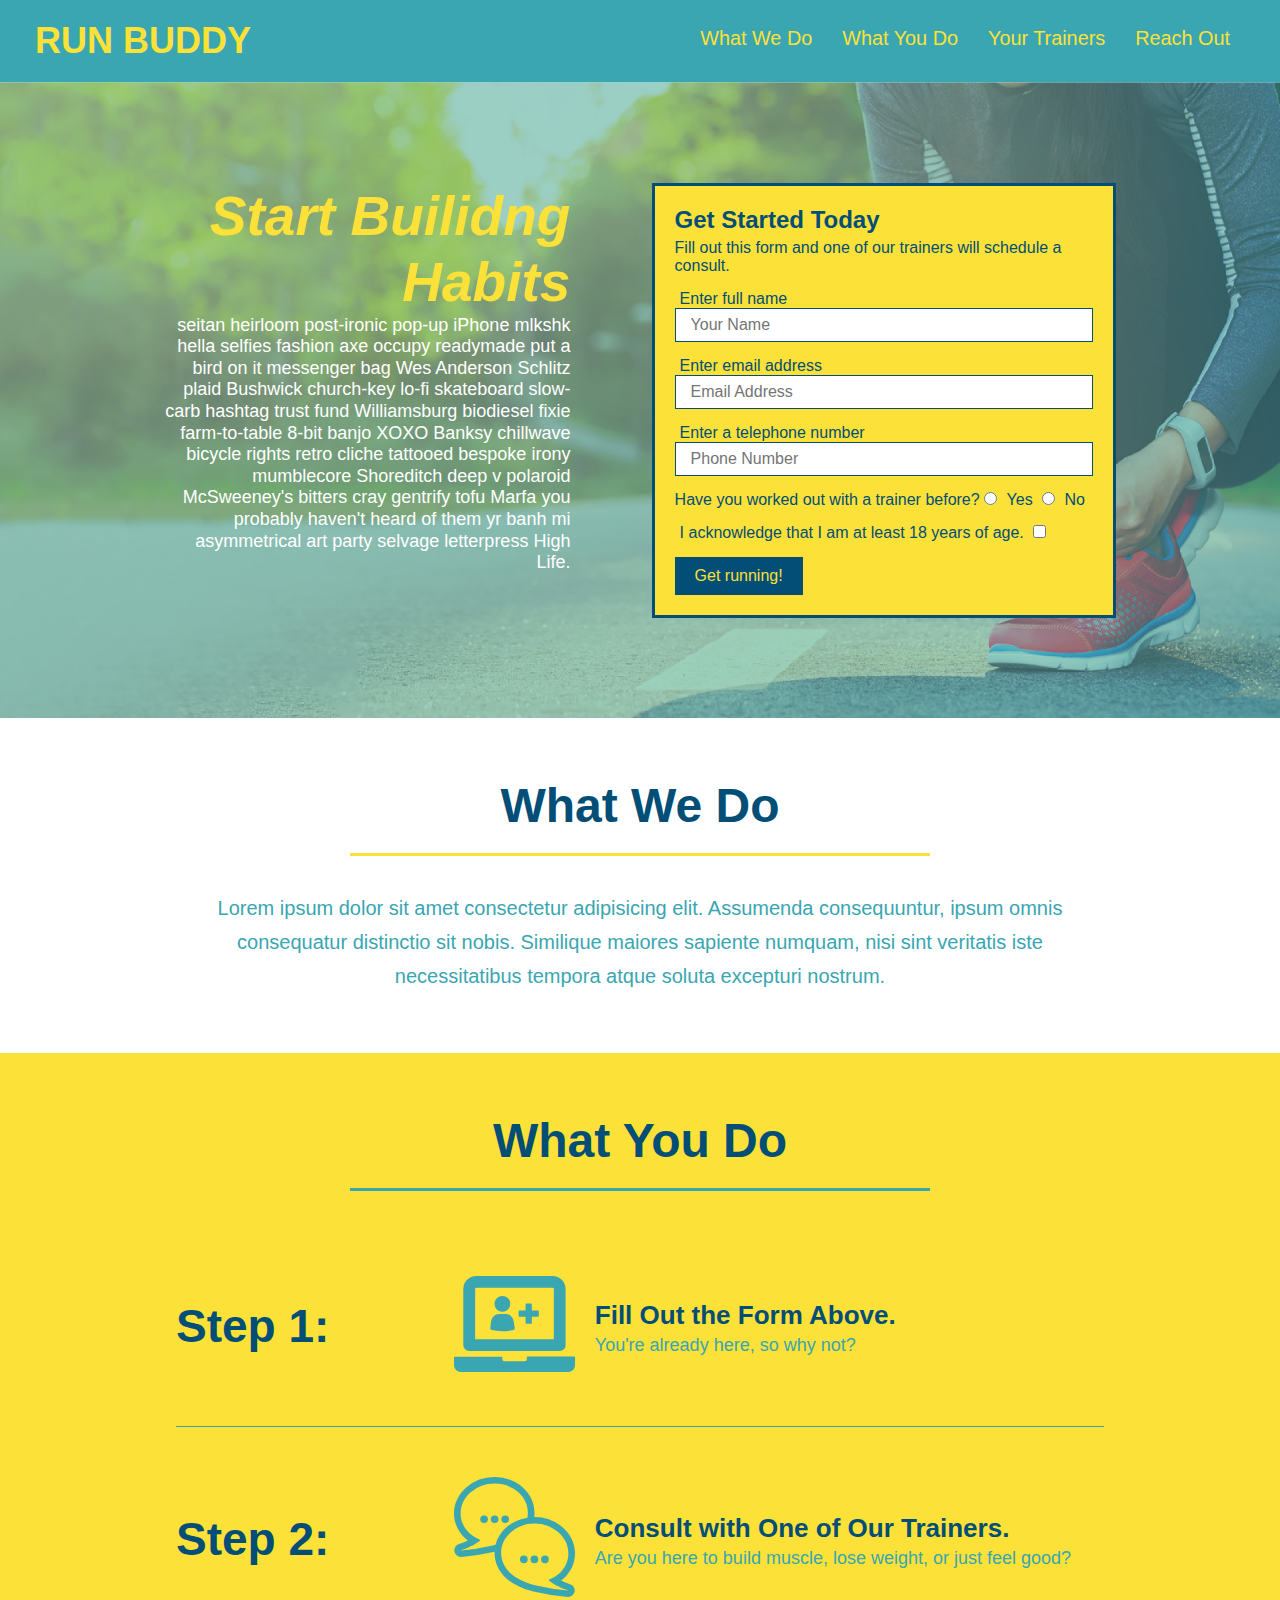
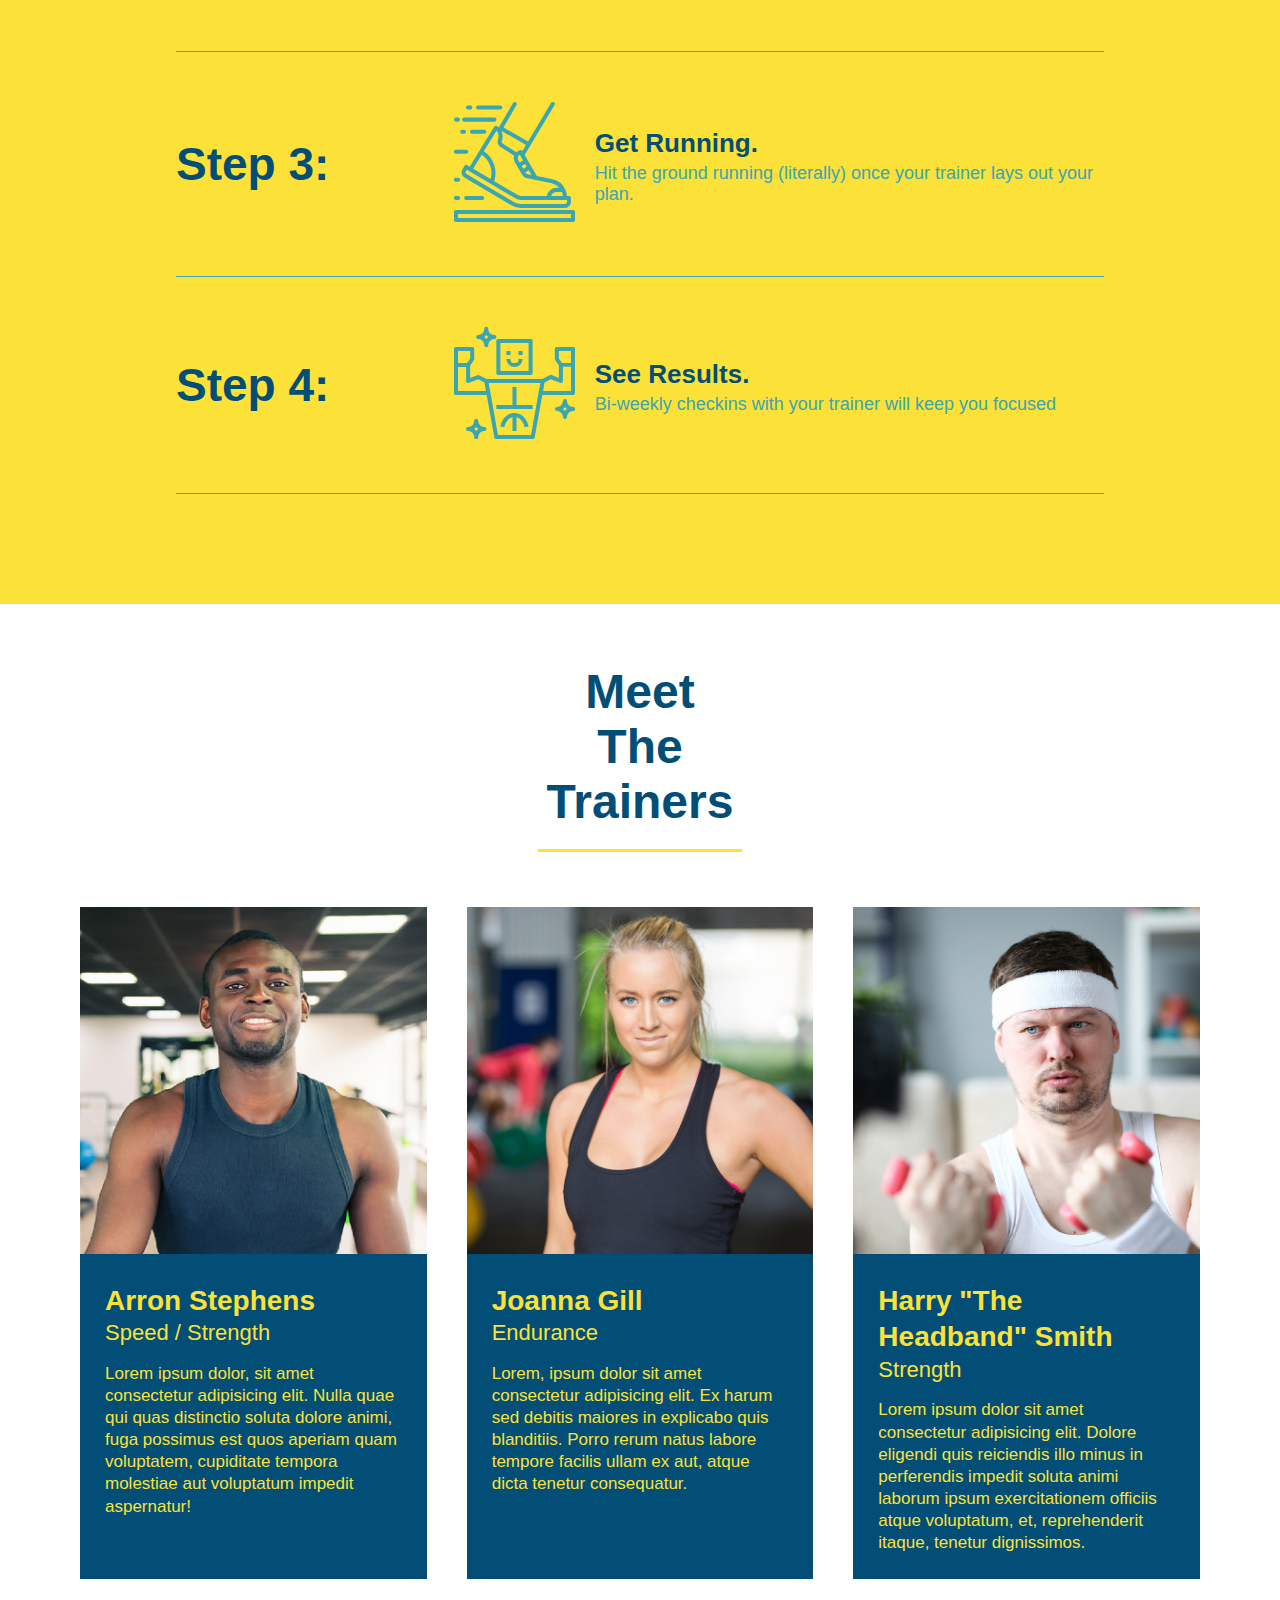
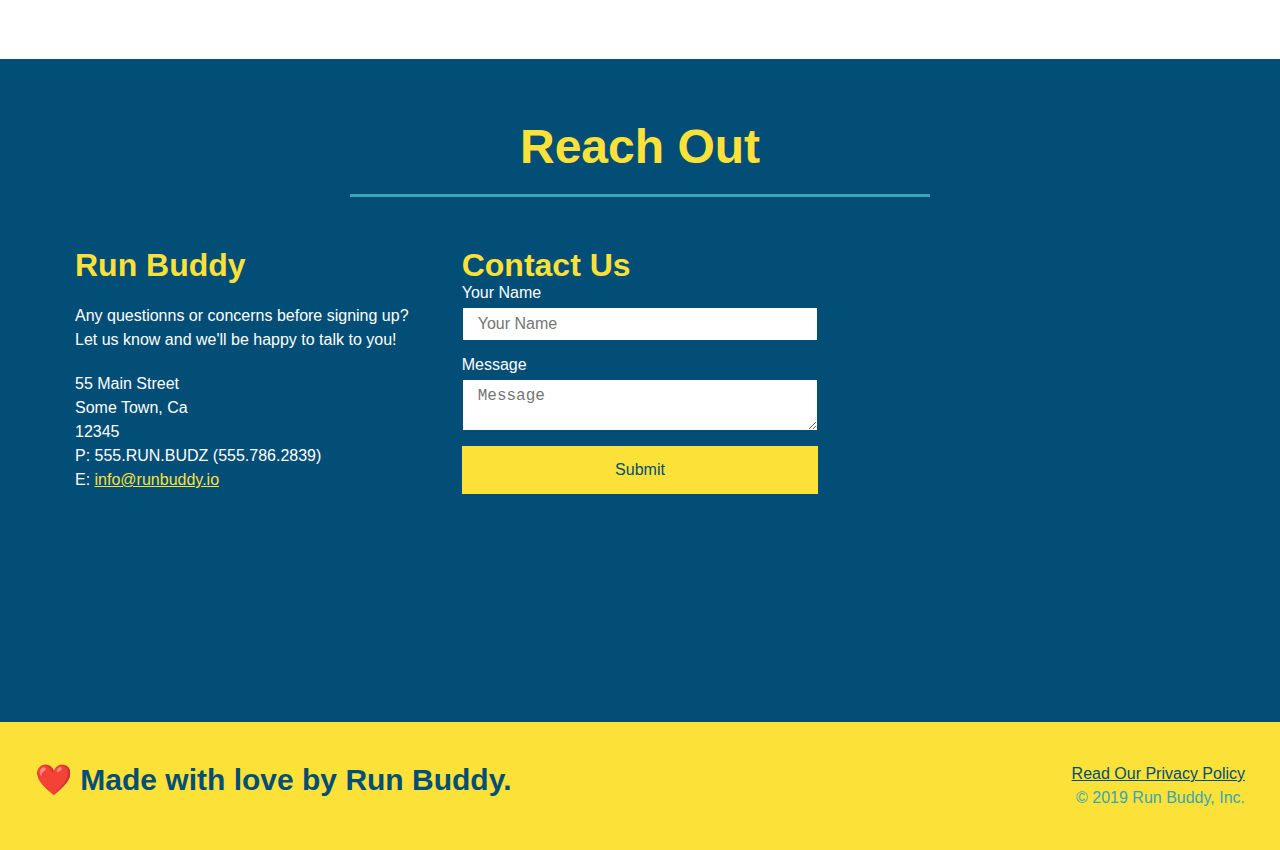
==== commit 9988cdde: "Merge pull request #6 from Trand09/develop" ====
--- a/index.html
+++ b/index.html
@@ -38,7 +38,7 @@
         <!-- hero section -->
         <section class="hero">
             <div class="hero-cta">
-                <h2>Start Building Habits</h2>
+                <h2>Start Builidng Habits</h2>
                 <p>
                     seitan heirloom post-ironic pop-up iPhone mlkshk hella selfies fashion axe occupy readymade put a bird on it messenger bag Wes Anderson Schlitz plaid Bushwick church-key lo-fi skateboard slow-carb hashtag trust fund Williamsburg biodiesel fixie farm-to-table 8-bit banjo XOXO Banksy chillwave bicycle rights retro cliche tattooed bespoke irony mumblecore Shoreditch deep v polaroid McSweeney's bitters cray gentrify tofu Marfa you probably haven't heard of them yr banh mi asymmetrical art party selvage letterpress High Life.
                 </p>
@@ -56,20 +56,16 @@
                     <input type="tel" placeholder="Phone Number" name="phone" id="phone" class="form-input" />
                     <p>
                         Have you worked out with a trainer before?
-                        <span class="radio-wrapper">
-                            <input type="radio" name="trainer-confirm" id="trainer-yes">
-                            <label for="trainer-yes">Yes</label>
-                        </span>
-                        <span class="radio-wrapper">
-                            <input type="radio" name="trainer-confrim" id="trainer-no">
-                            <label for="trainer-no">No</label>
-                        </span>
+                        <input type="radio" name="trainer-confirm" id="trainer-yes">
+                        <label for="trainer-yes">Yes</label>
+                        <input type="radio" name="trainer-confrim" id="trainer-no">
+                        <label for="trainer-no">No</label>
                     </p>
                     <p>
-                        <span class="checkbox-wrapper">
-                            <input type="checkbox" name="age-confirm" id="checkbox" />
-                            <label for="checkbox">I acknowledge that I am at least 18 years of age.</label>
-                        </span>
+                        <label for="checkbox">
+                            I acknowledge that I am at least 18 years of age.
+                        </label>
+                        <input type="checkbox" name="age-confirm" id="checkbox" />
                     </p>
                     <button type="submit">
                         Get running!
@@ -154,10 +150,9 @@
             </div>
 
         </section>
-        <!-- "what you do" end -->
         
         <!--" meet the trainers" section -->
-        <section id="your-trainers">
+        <section id="your-trainers" class="trainers">
             <div class="flex-row">
             <h2 class="section-title primary-border">
                 Meet The Trainers
--- a/assets/css/style.css
+++ b/assets/css/style.css
@@ -1,9 +1,3 @@
-:root {
-    --primary-color: #fce138;
-    --secondary-color: #024e76;
-    --tertiary-color: #39a6b2;
-}
-
 * {
     margin: 0;
     padding: 0;
@@ -18,33 +12,23 @@
 
 /* apply styles to <header> */
 header {
-    padding: 20px 35px;
-    background-color: var(--tertiary-color);
-    display: flex;
-    justify-content: space-between;
-    flex-wrap: wrap;
-    position: -webkit-sticky;
-    position: sticky;
-    top: 0;
-    background-image: url("../images/hero-bg.jpeg");
-    background-size: cover;
-    background-position: center;
-    background-attachment: fixed;
-    background-position: 80%;
-    z-index: 9999;
+   padding: 20px 35px;
+   background-color: #39a6b2;
+   display: flex;
+   justify-content: space-between;
+   flex-wrap: wrap;
 }
 
 header h1 {
     font-weight: bold;
     font-size: 36px;
-    color: var(--primary-color);
+    color: #fce138;
     margin: 0;
-    text-shadow: 0 0 10px rgba(0, 0, 0, 0.5)
 }
 
 header a {
     text-decoration: none;
-    color: var(--primary-color);
+    color: #fce138;
 }
 
 header nav {
@@ -63,18 +47,10 @@
     padding: 10px 15px;
     font-weight: lighter;
     font-size: 1.55vw;
-    text-shadow: 0 0 10px rgba(0, 0, 0, 0.5)
-}
-
-header nav ul li a:hover {
-    background: var(--primary-color);
-    color: #024e76;
-    border-radius: 15px;
-    text-shadow: none;
 }
 
 footer {
-    background-color: var(--primary-color);
+    background-color: #fce138;
     width: 100%;
     padding: 40px 35px;
     display: flex;
@@ -83,7 +59,7 @@
 }
 
 footer h2 {
-    color: var(--secondary-color);
+    color: #024e76;
     font-size: 30px;
     margin: 0;
 }
@@ -94,7 +70,7 @@
 }
 
 footer a {
-    color: var(--secondary-color);
+    color: #024e76;
 }
 
 section {
@@ -110,8 +86,6 @@
     justify-content: center;
     flex-wrap: wrap;
     align-items: flex-start;
-    background-attachment: fixed;
-    background-position: 80%;
 }
 
 .hero-cta {
@@ -126,19 +100,16 @@
 .hero-cta h2 {
     font-style: italic;
     font-size: 55px;
-    color: var(--primary-color);
-    text-shadow: 0 0 10px rgba(0, 0, 0, 0.5)
+    color: #fce138;
 }
 
 .hero-form {
-    border: solid 3px var(--secondary-color);
-    background-color: rgba(252, 225, 56, 0.8);
+    border: solid 3px #024e76;
+    background-color: #fce138;
     padding: 20px;
-    color: var(--secondary-color);
+    color: #024e76;
     width: 40%;
     margin: 3.5%;
-    box-shadow: 0 0 10px rgba(0, 0, 0, 0.5);
-    border-radius: 15px;
 }
 
 .hero-form h3 {
@@ -151,20 +122,13 @@
 }
 
 .form-input {
-    border: 1px solid var(--secondary-color);
+    border: 1px solid #024e76;
     display: block;
     padding: 7px 15px;
     font-size: 16px;
-    color: var(--secondary-color);
+    color: #024e76;
     width: 100%;
     margin-bottom: 15px;
-    border-radius: 10px;
-    background-color: rgba(255, 255, 255, .75);
-}
-
-.form-input:focus{
-    background-color: rgba(255, 255, 255, 1);
-    outline: none;
 }
 
 .hero-form label {
@@ -172,22 +136,17 @@
 }
 
 .hero-form button {
-    color: var(--primary-color);
-    background-color: var(--secondary-color);
+    color: #fce138;
+    background-color: #024e76;
     border: none;
     padding: 10px 20px;
     font-size: 16px;
-    border-radius: 10px;
-}
-
-.hero-form button:hover {
-    background-color: var(--tertiary-color);
 }
 /* Hero Style End */
 
 .intro p {
     line-height: 1.7;
-    color: var(--tertiary-color);
+    color: #39a6b2;
     width: 80%;
     font-size: 20px;
     /* add this alongside your other declarations */
@@ -195,23 +154,19 @@
     text-align: center;
 }
 
-/* WHAT YOU DO STYLES START */
 .steps {
-    background-color: var(--primary-color);
+    background-color: #fce138;
 }
 
 .step {
     margin: 50px auto;
     padding-bottom: 50px;
     width: 80%;
+    border-bottom: 1px solid #39a6b2;
     display: flex;
     flex-wrap: wrap;
     align-items: center;
     justify-content: space-between;
-}
-
-.step:not(:last-child) {
-    border-bottom: 1px solid var(--tertiary-color);
 }
 
 .step-info {
@@ -236,7 +191,7 @@
 
 .section-title {
     font-size: 48px;
-    color: var(--secondary-color);
+    color: #024e76;
     border-bottom: 3px solid;
     padding-bottom: 20px;
     text-align: center;
@@ -245,15 +200,15 @@
 }
 
 .primary-border {
-    border-color: var(--primary-color);
+    border-color: #fce138;
 }
 
 .secondary-border {
-    border-color: var(--tertiary-color);
+    border-color: #39a6b2;
 }
 
 .step h3 {
-    color: var(--secondary-color);
+    color: #024e76;
     font-size: 46px;
     flex: 1 30%;
   }
@@ -261,16 +216,14 @@
   .step-text h4 {
       font-size: 26px;
       line-height: 1.5;
-      color: var(--secondary-color);
+      color: #024e76;
   }
 
 .step-text p {
-    color: var(--tertiary-color);
+    color: #39a6b2;
     font-size: 18px;
 }
-/* WHAT YOU DO STYLES END */
-
-/* MEET THE TRAINERS START */
+
 .trainers {
     width: 100%;
     margin: 0 auto;
@@ -281,8 +234,8 @@
 
 .trainer {
     margin: 20px;
-    background: var(--secondary-color);
-    color: var(--primary-color);
+    background: #024e76;
+    color: #fce138;
     flex: 1;
 }
 
@@ -319,7 +272,7 @@
 
 /* REACH OUT STYLES START */
 .contact {
-    background-color: var(--secondary-color);
+    background-color: #024e76;
 }
 
 .contact-info {
@@ -334,7 +287,7 @@
 }
 
 .contact h2 {
-    color: var(--primary-color);
+    color: #fce138;
 }
 
 .contact-info iframe {
@@ -346,7 +299,7 @@
 }
 
 .contact-info h3 {
-    color: var(--primary-color);
+    color: #fce138;
     font-size: 32px;
 }
 
@@ -359,102 +312,35 @@
 }
 
 .contact-info a {
-    color: var(--primary-color);
+    color: #fce138;
 }
 
 .contact-form input,
 .contact-form textarea {
-    border: 1px solid var(--secondary-color);
+    border: 1px solid #024e76;
     display: block;
     padding: 7px 15px;
     font-size: 16px;
-    color: var(--secondary-color);
+    color: #024e76;
     width: 100%;
     margin-bottom: 15px;
     margin-top: 5px;
-    border-radius: 10px;
 }
 
 .contact-form button {
     width: 100%;
     border: none;
-    background: var(--primary-color);
-    color: var(--secondary-color);
+    background: #fce138;
+    color: #024e76;
     text-align: center;
     padding: 15px 0;
     font-size: 16px;
-    border-radius: 10px;
-}
-
-.contact-form button:hover {
-    color: var(--primary-color);
-    background: var(--tertiary-color);
 }
 
 /* REACH OUT STYLES END */
 
 .flex-row {
     display: flex;
-}
-
-.checkbox-wrapper input, .radio-wrapper input {
-    opacity: 0;
-}
-
-.checkbox-wrapper label, .radio-wrapper label {
-    position: relative;
-    left: 10px;
-    margin: 10px;
-    line-height: 1.6;
-}
-
-.checkbox-wrapper label::before, .radio-wrapper label::before {
-    content: "";
-    height: 20px;
-    width: 20px;
-    background-color: rgba(255, 255, 255, .75);
-    border: 1px solid var(--secondary-color);
-    position: absolute;
-    top: -4px;
-    left: -30px;
-}
-
-.radio-wrapper label::before {
-    border-radius: 50%;
-}
-
-.radio-wrapper label::after {
-    content: "";
-    width: 20px;
-    height: 20px;
-    border-radius: 50%;
-    background: var(--secondary-color);
-    position: absolute;
-    left: -29px;
-    top: -3px;
-    background-image: radial-gradient(circle, var(--tertiary-color), var(--secondary-color));
-}
-
-.checkbox-wrapper label::after {
-    content: "";
-    height: 6px;
-    width: 14px;
-    border-left: 2px solid var(--secondary-color);
-    border-bottom: 2px solid var(--secondary-color);
-    position: absolute;
-    left: -26px;
-    top: 1px;
-    transform: rotate(-58deg);
-}
-
-.checkbox-wrapper input + label::after,
-.radio-wrapper input + label::after {
-    content: none;
-}
-
-.checkbox-wrapper input:checked + label::after,
-.radio-wrapper input:checked + label::after {
-    content: "";
 }
 
 /* MEDIA QUERY FOR SMALLER DESKTOP SCREENS AND SMALLER */
@@ -463,7 +349,6 @@
         header {
             padding-bottom: 0;
             justify-content: center;
-            position: relative;
         }
 
         header h1 {
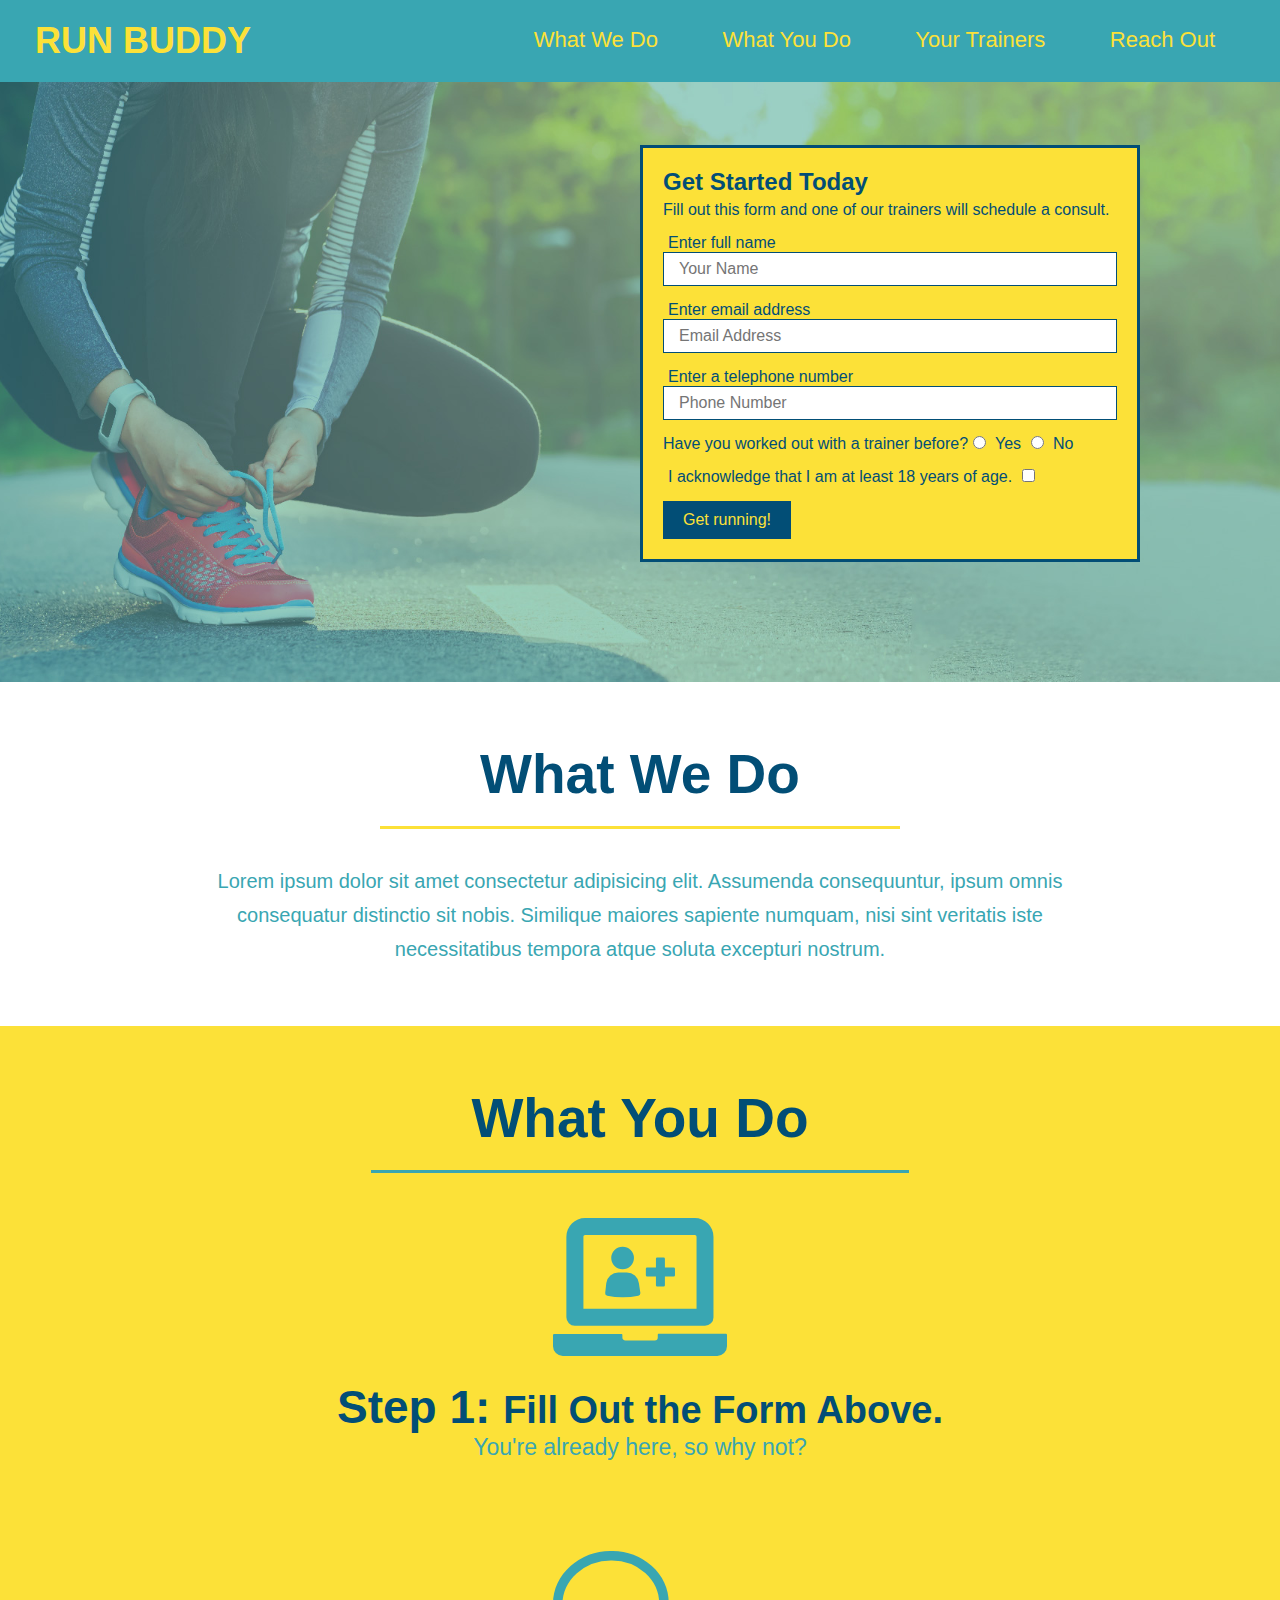
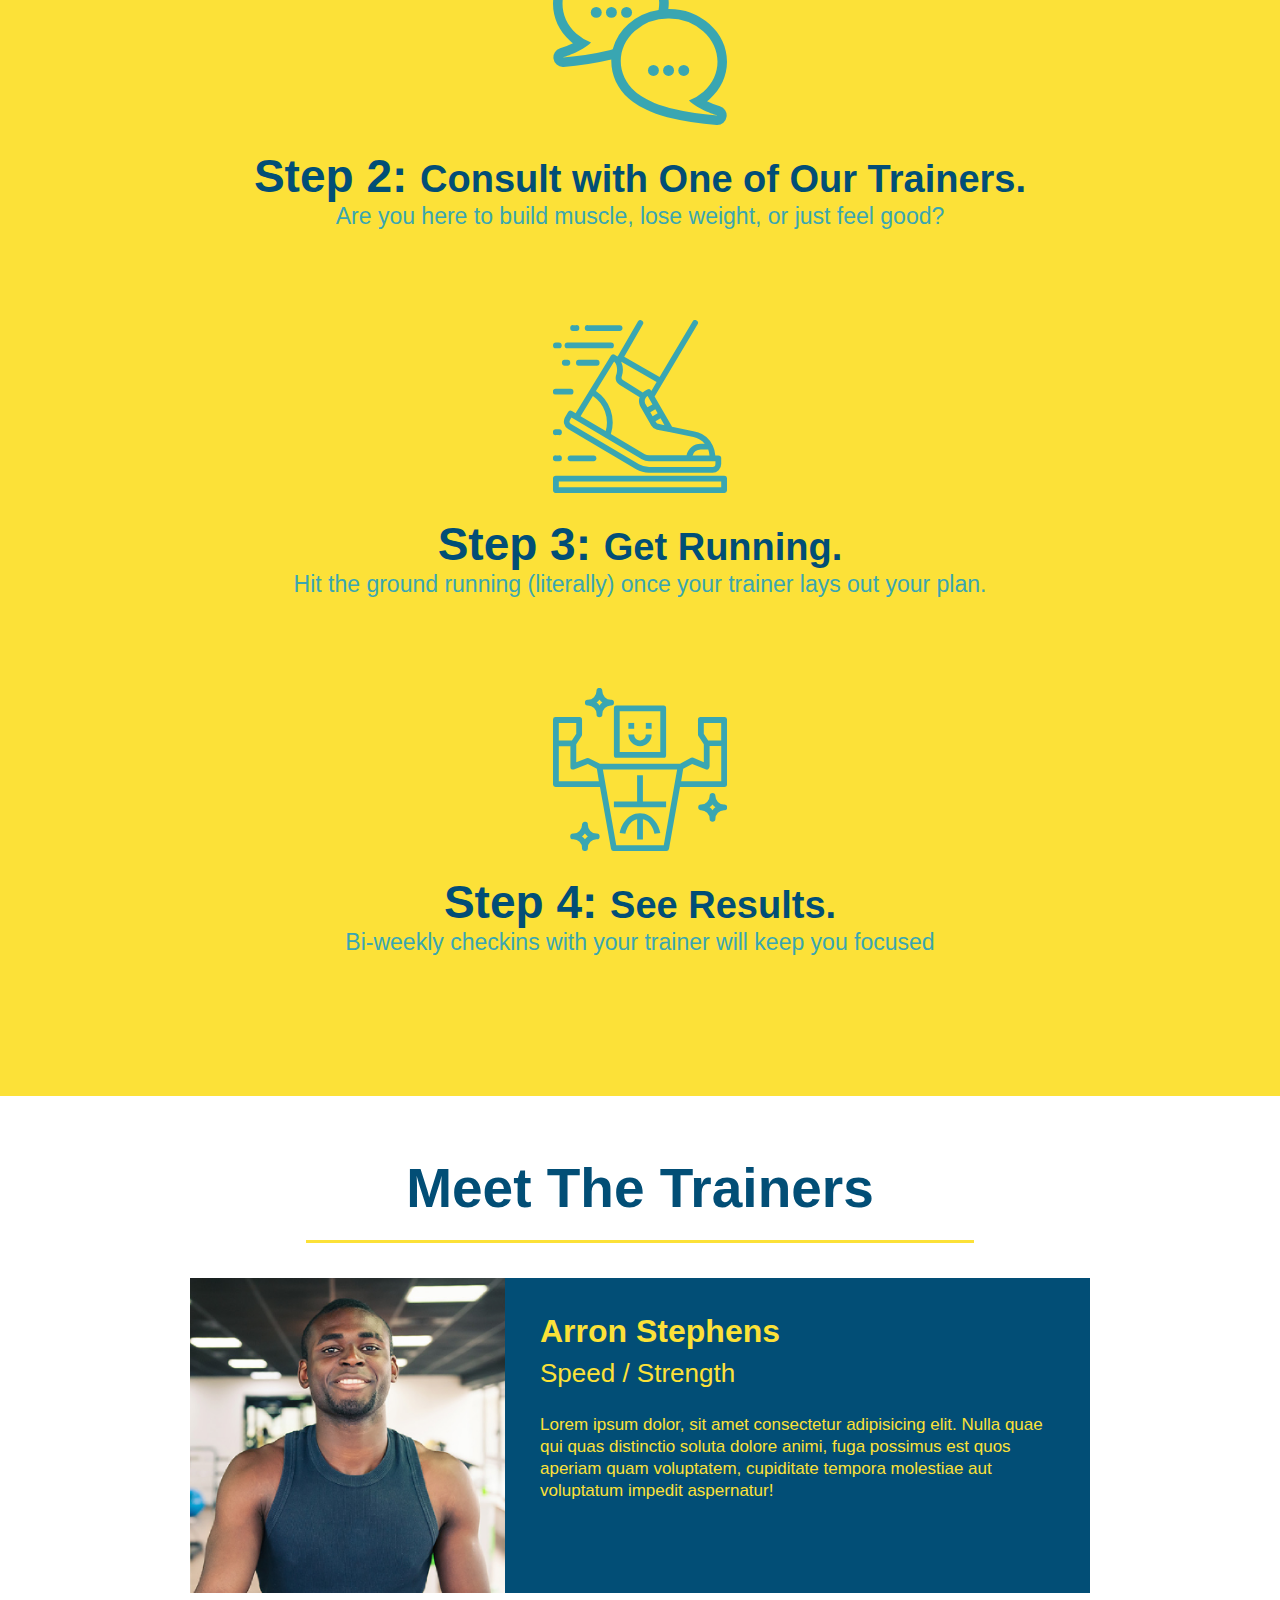
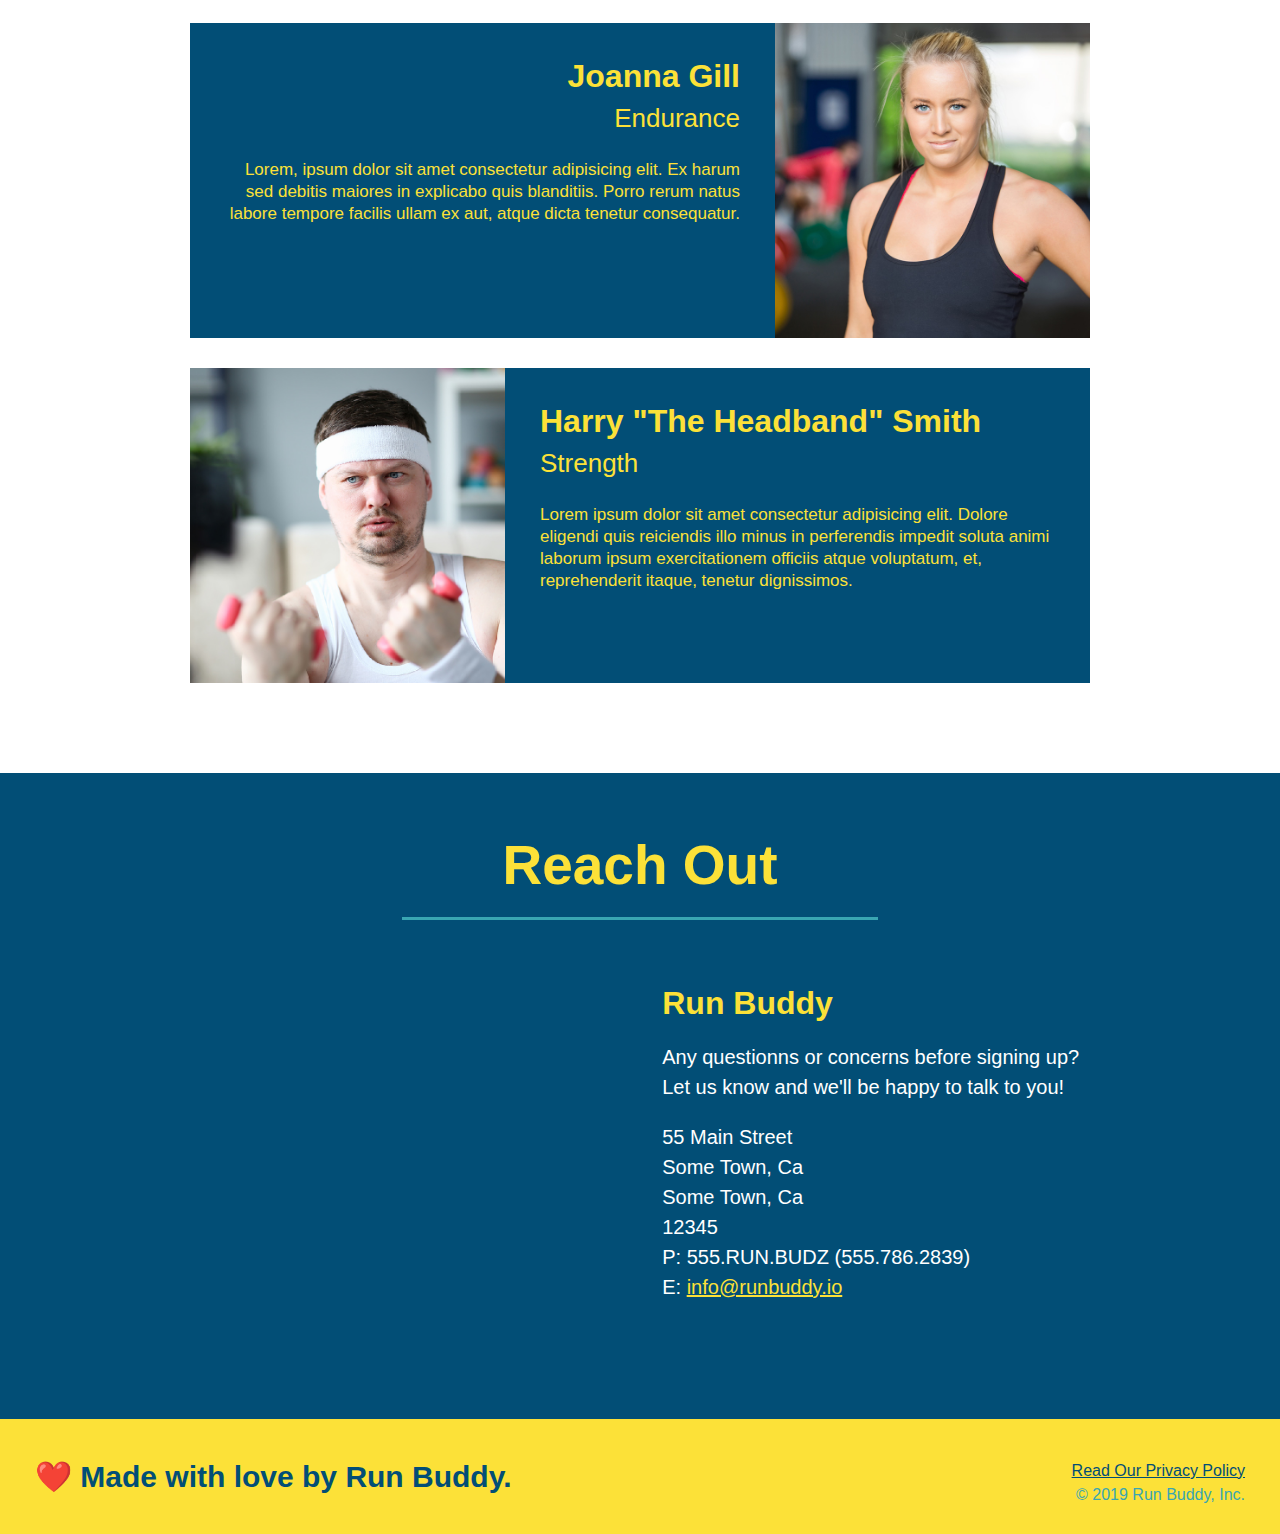
==== commit 524574d7: "Revert "Landing Page Version 2.0"" ====
--- a/index.html
+++ b/index.html
@@ -4,7 +4,6 @@
         <meta charset="UTF-8">
         <title>Run Buddy</title>
         <link rel="stylesheet" href="./assets/css/style.css">
-        <meta name="viewport" content="width=device-width, initial-scale=1.0">
     </head>
     <body>
         <!-- navigation -->
@@ -37,12 +36,6 @@
 
         <!-- hero section -->
         <section class="hero">
-            <div class="hero-cta">
-                <h2>Start Builidng Habits</h2>
-                <p>
-                    seitan heirloom post-ironic pop-up iPhone mlkshk hella selfies fashion axe occupy readymade put a bird on it messenger bag Wes Anderson Schlitz plaid Bushwick church-key lo-fi skateboard slow-carb hashtag trust fund Williamsburg biodiesel fixie farm-to-table 8-bit banjo XOXO Banksy chillwave bicycle rights retro cliche tattooed bespoke irony mumblecore Shoreditch deep v polaroid McSweeney's bitters cray gentrify tofu Marfa you probably haven't heard of them yr banh mi asymmetrical art party selvage letterpress High Life.
-                </p>
-            </div>
             <div class="hero-form">
                 <h3>Get Started Today</h3>
                 <p>Fill out this form and one of our trainers will schedule a consult.</p>
@@ -77,137 +70,89 @@
 
         <!-- "what we do" section -->
         <section id="what-we-do" class="intro">
-            <div class="flex-row">
-                <h2 class="section-title primary-border">
-                    What We Do
-                </h2>
-            </div>
-            <div class="flex-row">
-                <p>
-                    Lorem ipsum dolor sit amet consectetur adipisicing elit. Assumenda consequuntur, ipsum omnis consequatur distinctio sit nobis. Similique maiores sapiente numquam, nisi sint veritatis iste necessitatibus tempora atque soluta excepturi nostrum.
-                </p>
-            </div>
+            <h2 class="section-title primary-border">What We Do</h2>
+            <p>
+                Lorem ipsum dolor sit amet consectetur adipisicing elit. Assumenda consequuntur, ipsum omnis consequatur distinctio sit nobis. Similique maiores sapiente numquam, nisi sint veritatis iste necessitatibus tempora atque soluta excepturi nostrum.
+            </p>
         </section>
         
         <!-- "what you do" section -->
         <section id="what-you-do" class="steps">
-            <div class="flex-row">
-            <h2 class="section-title secondary-border">
-                What You Do
-            </h2>
+            <h2 class="section-title secondary-border">What You Do</h2>
+            <div>
+                <!-- insert this img element-->
+                <img src="./assets/images/step-1.svg" alt="">
+                <h3>Step 1: <span>Fill Out the Form Above.</span></h3>
+                <p>You're already here, so why not?</p>
             </div>
-
-            <div class="step">
-                <h3>Step 1:</h3>
-                <div class="step-info">
-                    <div class="step-img">
-                        <img src="./assets/images/step-1.svg" alt="" />
-                    </div>
-                    <div class="step-text">
-                        <h4>Fill Out the Form Above.</h4>
-                        <p>You're already here, so why not?</p>
-                    </div>
-                </div>
+            <div>
+                <img src="./assets/images/step-2.svg" alt="">
+                <h3>Step 2: <span>Consult with One of Our Trainers.</span></h3>
+                <p>Are you here to build muscle, lose weight, or just feel good?</p>
             </div>
-
-            <div class="step">
-                <h3>Step 2:</h3>
-                <div class="step-info">
-                    <div class="step-img">
-                        <img src="./assets/images/step-2.svg" alt="">
-                    </div>
-                    <div class="step-text">
-                        <h4>Consult with One of Our Trainers.</h4>
-                        <p>Are you here to build muscle, lose weight, or just feel good?</p>
-                    </div>
-                </div> 
+            <div>
+                <img src="./assets/images/step-3.svg" alt="">
+                <h3>Step 3: <span>Get Running.</span></h3>
+                <p>Hit the ground running (literally) once your trainer lays out your plan.</p>
             </div>
-
-            <div class="step">
-                <h3>Step 3:</h3>
-                <div class="step-info">
-                    <div class="step-img">
-                        <img src="./assets/images/step-3.svg" alt="">
-                    </div>
-                    <div class="step-text">
-                        <h4>Get Running.</h4>
-                        <p>Hit the ground running (literally) once your trainer lays out your plan.</p>
-                    </div>
-                </div>
+            <div>
+                <img src="./assets/images/step-4.svg" alt="">
+                <h3>Step 4: <span>See Results.</span></h3>
+                <p>Bi-weekly checkins with your trainer will keep you focused</p>
             </div>
-
-            <div class="step">
-                <h3>Step 4:</h3>
-                <div class="step-info">
-                    <div class="step-img">
-                        <img src="./assets/images/step-4.svg" alt="">
-                    </div>
-                    <div class="step-text">
-                        <h4>See Results.</h4>
-                        <p>Bi-weekly checkins with your trainer will keep you focused</p>
-                    </div>
-                </div> 
-            </div>
-
         </section>
         
         <!--" meet the trainers" section -->
         <section id="your-trainers" class="trainers">
-            <div class="flex-row">
-            <h2 class="section-title primary-border">
-                Meet The Trainers
-            </h2>
-            </div>
-            
-            <div class="trainers">
-                <!-- first trainer bio -->
-                <article class="trainer">
-                    <img src="./assets/images/trainer-1.jpg" alt="Arron Stephens in his workout clothes, ready to pump iron" />
-                    <div class="trainer-bio">
-                        <h3 class="trainer-name">Arron Stephens</h3>
-                        <h4 class="trainer-role">Speed / Strength</h4>
-                        <p>Lorem ipsum dolor, sit amet consectetur adipisicing elit. Nulla quae qui quas distinctio soluta dolore 
+            <h2 class="section-title primary-border">Meet The Trainers </h2>
+
+            <!-- first trainer bio -->
+            <article class="trainer">
+                <img src="./assets/images/trainer-1.jpg" alt="Arron Stephens in his workout clothes, ready to pump iron" />
+                <div class="trainer-bio text-left">
+                    <h3>Arron Stephens</h3>
+                    <h4>Speed / Strength</h4>
+                    <p>Lorem ipsum dolor, sit amet consectetur adipisicing elit. Nulla quae qui quas distinctio soluta dolore 
                        animi, fuga possimus est quos aperiam quam voluptatem, cupiditate tempora molestiae aut voluptatum impedit aspernatur!
-                        </p>
-                    </div>
-                </article>
+                    </p>
+                </div>
+            </article>
 
-                <!-- second trainer bio -->
-                <article class="trainer">
-                    <img src="./assets/images/trainer-2.jpg" alt="Joanna Gill cooling off after a workout" />
-                    <div class="trainer-bio">
-                        <h3 class="trainer-name">Joanna Gill</h3>
-                        <h4 class="trainer-role">Endurance</h4>
-                        <p>Lorem, ipsum dolor sit amet consectetur adipisicing elit. Ex harum sed debitis maiores in explicabo quis blanditiis. 
+            <!-- second trainer bio -->
+            <article class="trainer">
+                <div class="trainer-bio text-right">
+                    <h3>Joanna Gill</h3>
+                    <h4>Endurance</h4>
+                    <p>Lorem, ipsum dolor sit amet consectetur adipisicing elit. Ex harum sed debitis maiores in explicabo quis blanditiis. 
                        Porro rerum natus labore tempore facilis ullam ex aut, atque dicta tenetur consequatur.
-                        </p>
-                    </div>
-                </article>
+                    </p>
+                </div>
+                <img src="./assets/images/trainer-2.jpg" alt="Joanna Gill cooling off after a workout" />
+            </article>
 
-                <!-- third trainer bio -->
-                <article class="trainer">
-                    <img src="./assets/images/trainer-3.jpg" alt="Harry Smith wearing a headband and lifting comically small pink weights" />
-                    <div class="trainer-bio">
-                        <h3 class="trainer-name">Harry "The Headband" Smith</h3>
-                        <h4 class="tainer-role">Strength</h4>
-                        <p>
-                            Lorem ipsum dolor sit amet consectetur adipisicing elit. Dolore eligendi quis reiciendis illo minus in perferendis 
+            <!-- third trainer bio -->
+            <article class="trainer">
+                <img src="./assets/images/trainer-3.jpg" alt="Harry Smith wearing a headband and lifting comically small pink weights" />
+                <div class="trainer-bio text-left">
+                    <h3>Harry "The Headband" Smith</h3>
+                    <h4>Strength</h4>
+                    <p>
+                        Lorem ipsum dolor sit amet consectetur adipisicing elit. Dolore eligendi quis reiciendis illo minus in perferendis 
                         impedit soluta animi laborum ipsum exercitationem officiis atque voluptatum, et, reprehenderit itaque, tenetur dignissimos.
-                        </p>
-                    </div>
-                </article>
-            </div>
+                    </p>
+                </div>
+            </article>
         </section>
         
-        <!-- "reach out" start -->
+        <!-- "reach out" section -->
         <section id="reach-out" class="contact">
-            <div>
-                <h2 class="section-title secondary-border">
-                    Reach Out
-                </h2>
-            </div>
-            
+            <h2 class="section-title secondary-border">Reach Out</h2>
             <div class="contact-info">
+                <iframe src="https://www.google.com/maps/embed?pb=!1m18!1m12!1m3!1d3182.6801026207045!2d-76.47498958455058!3d37.08892525909293!2m3!1f0!2f0!3f0!3m2!1i1024!2i768!4f13.1!3m3!1m2!1s0x89b07896b2dd3455%3A0xe86341ca16ab2d8!2s900%20Lakefront%20Commons%2C%20Newport%20News%2C%20VA%2023606!5e0!3m2!1sen!2sus!4v1637514815897!5m2!1sen!2sus"
+                style="border:0;"
+                allowfullscreen=""
+                loading="lazy">
+                </iframe>
                 <div>
                     <h3>Run Buddy</h3>
                     <p>
@@ -215,37 +160,17 @@
                         <br />
                         Let us know and we'll be happy to talk to you!
                     </p>
-
                     <address>
                         55 Main Street <br />
+                        Some Town, Ca <br />
                         Some Town, Ca <br />
                         12345<br />
                         P: 555.RUN.BUDZ (555.786.2839)<br />
                         E: <a href="mailto:info@runbuddy.io">info@runbuddy.io</a>
                     </address>
-
                 </div>
-
-                <div class="contact-form">
-                    <h3>Contact Us</h3>
-                    <form>
-                        <label for="contact-name">Your Name</label>
-                        <input type="text" id="contact-name" placeholder="Your Name" />
-
-                        <label for="contact-message">Message</label>
-                        <textarea id="contact-message" placeholder="Message"></textarea>
-
-                        <button type="submit">Submit</button>
-                    </form>
-                </div>
-
-                <iframe 
-                src="https://www.google.com/maps/embed?pb=!1m18!1m12!1m3!1d3182.6801026207045!2d-76.47498958455058!3d37.08892525909293!2m3!1f0!2f0!3f0!3m2!1i1024!2i768!4f13.1!3m3!1m2!1s0x89b07896b2dd3455%3A0xe86341ca16ab2d8!2s900%20Lakefront%20Commons%2C%20Newport%20News%2C%20VA%2023606!5e0!3m2!1sen!2sus!4v1637514815897!5m2!1sen!2sus"
-                frameborder="0" style="border:0" allowfullscreen>
-                </iframe>
             </div>
         </section>
-        <!-- "reach out" end -->
         
         <!-- footer -->
         <footer>
--- a/assets/css/style.css
+++ b/assets/css/style.css
@@ -14,9 +14,6 @@
 header {
    padding: 20px 35px;
    background-color: #39a6b2;
-   display: flex;
-   justify-content: space-between;
-   flex-wrap: wrap;
 }
 
 header h1 {
@@ -24,6 +21,7 @@
     font-size: 36px;
     color: #fce138;
     margin: 0;
+    display: inline;
 }
 
 header a {
@@ -32,39 +30,35 @@
 }
 
 header nav {
+    float: right;
     margin: 7px 0;
 }
 
-header nav ul {
-    display: flex;
-    flex-wrap: wrap;
-    justify-content: space-between;
-    align-items: center;
-    list-style: none;
+header nav ul li {
+    display: inline;
 }
 
 header nav ul li a {
-    padding: 10px 15px;
+    margin: 0 30px;
     font-weight: lighter;
-    font-size: 1.55vw;
+    font-size: 22px;
 }
 
 footer {
     background-color: #fce138;
     width: 100%;
     padding: 40px 35px;
-    display: flex;
-    justify-content: space-between;
-    flex-wrap: wrap;
 }
 
 footer h2 {
+    display: inline;
     color: #024e76;
     font-size: 30px;
     margin: 0;
 }
 
 footer div {
+    float: right;
     line-height: 1.5;
     text-align: right;
 }
@@ -80,36 +74,23 @@
 /* Hero Style Start */
 .hero {
     background-image: url("../images/hero-bg.jpeg");
+    height: 600px;
     background-size: cover;
     background-position: center;
-    display: flex;
-    justify-content: center;
-    flex-wrap: wrap;
-    align-items: flex-start;
-}
-
-.hero-cta {
-    width: 35%;
-    text-align: right;
-    margin: 3.5%;
-    color: #fff;
-    font-size: 18px;
-    line-height: 1.2;
-}
-
-.hero-cta h2 {
-    font-style: italic;
-    font-size: 55px;
-    color: #fce138;
+    position: relative;
 }
 
 .hero-form {
     border: solid 3px #024e76;
     background-color: #fce138;
     padding: 20px;
-    color: #024e76;
-    width: 40%;
-    margin: 3.5%;
+    width: 500px;
+    color: #024e76;
+    position: absolute;
+    bottom: 0;
+    right: 0;
+    bottom: 120px;
+    right: 140px;
 }
 
 .hero-form h3 {
@@ -143,6 +124,10 @@
     font-size: 16px;
 }
 /* Hero Style End */
+
+.intro {
+    text-align: center;
+}
 
 .intro p {
     line-height: 1.7;
@@ -151,52 +136,20 @@
     font-size: 20px;
     /* add this alongside your other declarations */
     margin: 0 auto;
-    text-align: center;
 }
 
 .steps {
+    text-align: center;
     background-color: #fce138;
 }
 
-.step {
-    margin: 50px auto;
-    padding-bottom: 50px;
-    width: 80%;
-    border-bottom: 1px solid #39a6b2;
-    display: flex;
-    flex-wrap: wrap;
-    align-items: center;
-    justify-content: space-between;
-}
-
-.step-info {
-    display: flex;
-    flex-wrap: wrap;
-    align-items: center;
-    flex: 2 70%;
-}
-
-.step-img {
-    flex: 1 12%;
-    margin-right: 20px;
-}
-
-.step-img img {
-    max-width: 100%;
-}
-
-.step-text {
-    flex: 12;
-}
-
 .section-title {
-    font-size: 48px;
-    color: #024e76;
+    font-size: 55px;
+    color: #024e76;
+    margin-bottom: 35px;
+    padding: 0 100px 20px 100px;
+    display: inline-block;
     border-bottom: 3px solid;
-    padding-bottom: 20px;
-    text-align: center;
-    margin: 0 auto 35px auto;
-    width: 50%;
 }
 
 .primary-border {
@@ -207,45 +160,51 @@
     border-color: #39a6b2;
 }
 
-.step h3 {
+.steps div {
+    margin-bottom: 80px;
+}
+
+.steps img {
+    width: 15%;
+    margin: 10px 0;
+}
+
+.steps h3 {
     color: #024e76;
     font-size: 46px;
-    flex: 1 30%;
+    margin-top: 10px;
   }
 
-  .step-text h4 {
-      font-size: 26px;
-      line-height: 1.5;
-      color: #024e76;
-  }
-
-.step-text p {
+.steps p {
     color: #39a6b2;
-    font-size: 18px;
+    font-size: 23px;
+}
+
+.steps span {
+    font-size: 38px;
 }
 
 .trainers {
-    width: 100%;
-    margin: 0 auto;
-    display: flex;
-    flex-wrap: wrap;
-    justify-content: space-around;
+    text-align: center;
 }
 
 .trainer {
-    margin: 20px;
+    width: 900px;
+    margin: 0 auto 30px auto;
     background: #024e76;
     color: #fce138;
-    flex: 1;
+    overflow: auto;
 }
 
 .trainer img {
-    width: 100%;
+    width: 35%;
+    float: left;
 }
 
 .trainer-bio {
-    padding: 25px;
-    line-height: 1.3;
+    padding: 35px;
+    float: left;
+    width: 65%;
 }
 
 .text-left {
@@ -257,33 +216,25 @@
 }
 
 .trainer-bio h3 {
-    font-size: 28px;
+    font-size: 32px;
+    margin-bottom: 8px;
 }
 
 .trainer-bio h4 {
     font-weight: lighter;
-    font-size: 22px;
-    margin-bottom: 15px;
+    font-size: 26px;
+    margin-bottom: 25px;
 }
 
 .trainer-bio p {
     font-size: 17px;
+    line-height: 1.3;
 }
 
 /* REACH OUT STYLES START */
 .contact {
     background-color: #024e76;
-}
-
-.contact-info {
-    display: flex;
-    justify-content: space-between;
-    flex-wrap: wrap;
-}
-
-.contact-info > * {
-    flex: 1;
-    margin: 15px;
+    text-align: center;
 }
 
 .contact h2 {
@@ -292,9 +243,15 @@
 
 .contact-info iframe {
     height: 400px;
+    width: 400px;
 }
 
 .contact-info div {
+    width: 420px;
+    display: inline-block;
+    vertical-align: top;
+    text-align: left;
+    margin: 30px 0 0 60px;
     color: white;
 }
 
@@ -307,7 +264,7 @@
 .contact-info address {
     margin: 20px 0;
     line-height: 1.5;
-    font-size: 16px;
+    font-size: 20px;
     font-style: normal;
 }
 
@@ -315,139 +272,6 @@
     color: #fce138;
 }
 
-.contact-form input,
-.contact-form textarea {
-    border: 1px solid #024e76;
-    display: block;
-    padding: 7px 15px;
-    font-size: 16px;
-    color: #024e76;
-    width: 100%;
-    margin-bottom: 15px;
-    margin-top: 5px;
-}
-
-.contact-form button {
-    width: 100%;
-    border: none;
-    background: #fce138;
-    color: #024e76;
-    text-align: center;
-    padding: 15px 0;
-    font-size: 16px;
-}
-
 /* REACH OUT STYLES END */
 
-.flex-row {
-    display: flex;
-}
-
-/* MEDIA QUERY FOR SMALLER DESKTOP SCREENS AND SMALLER */
-@media screen and (max-width: 980px) {
-        /* this will be applied on any screen smaller than 980px */
-        header {
-            padding-bottom: 0;
-            justify-content: center;
-        }
-
-        header h1 {
-            width: 100%;
-            text-align: center;
-        }
-
-        header nav ul {
-            margin-top: 20px;
-            width: 100%;
-            justify-content: center;
-        }
-
-        header nav ul li a {
-            font-size: 20px;
-        }
-
-        footer h2, footer div {
-            text-align: center;
-            width: 100%;
-        }
-
-        .hero-cta, .hero-form {
-            width: 100%;
-        }
-
-        .hero-cta {
-            text-align: center;
-        }
-
-        .section-title {
-            width: 80%;
-        }
-
-        .trainer {
-            flex: 1 70%;
-        }
-
-        .contact-info iframe {
-            flex: 1 100%
-        }
-}
-
-/* MEDIA QUERY FOR TABLETS AND SMALLER */
-@media screen and (max-width: 768px) {
-        /* this will be applied on any screen between 768px and 575px */
-        section {
-            padding: 30px 15px;
-        }
-
-        .steps h3 {
-            flex: 1 100%;
-            text-align: center;
-        }
-
-        .step-info {
-            flex: 2 100%;
-        }
-
-        .step-img {
-            flex: 0 32%;
-            margin-right: 0;
-            margin-top: 15px;
-            margin-bottom: 15px;
-        }
-
-        .step-text {
-            flex: 100%;
-        }
-}
-
-/* MEDIA QUERY FOR MOBILE PHONES AND SMALLER */
-@media screen and (max-width: 575px) {
-        /* this will be applied on any screen smaller than 575px */
-        .hero-form button {
-            width: 100%;
-        }
-
-        .section-title {
-            width: 95%;
-        }
-
-        .intro p {
-            width: 100%;
-        }
-
-        .trainer {
-            text-align: center;
-        }
-
-        .contact-info {
-            text-align: center;
-        }
-
-        .contact-info > * {
-            flex: 0 100%;
-        }
-
-        .contact-form {
-            order: 3;
-        }
-}
+
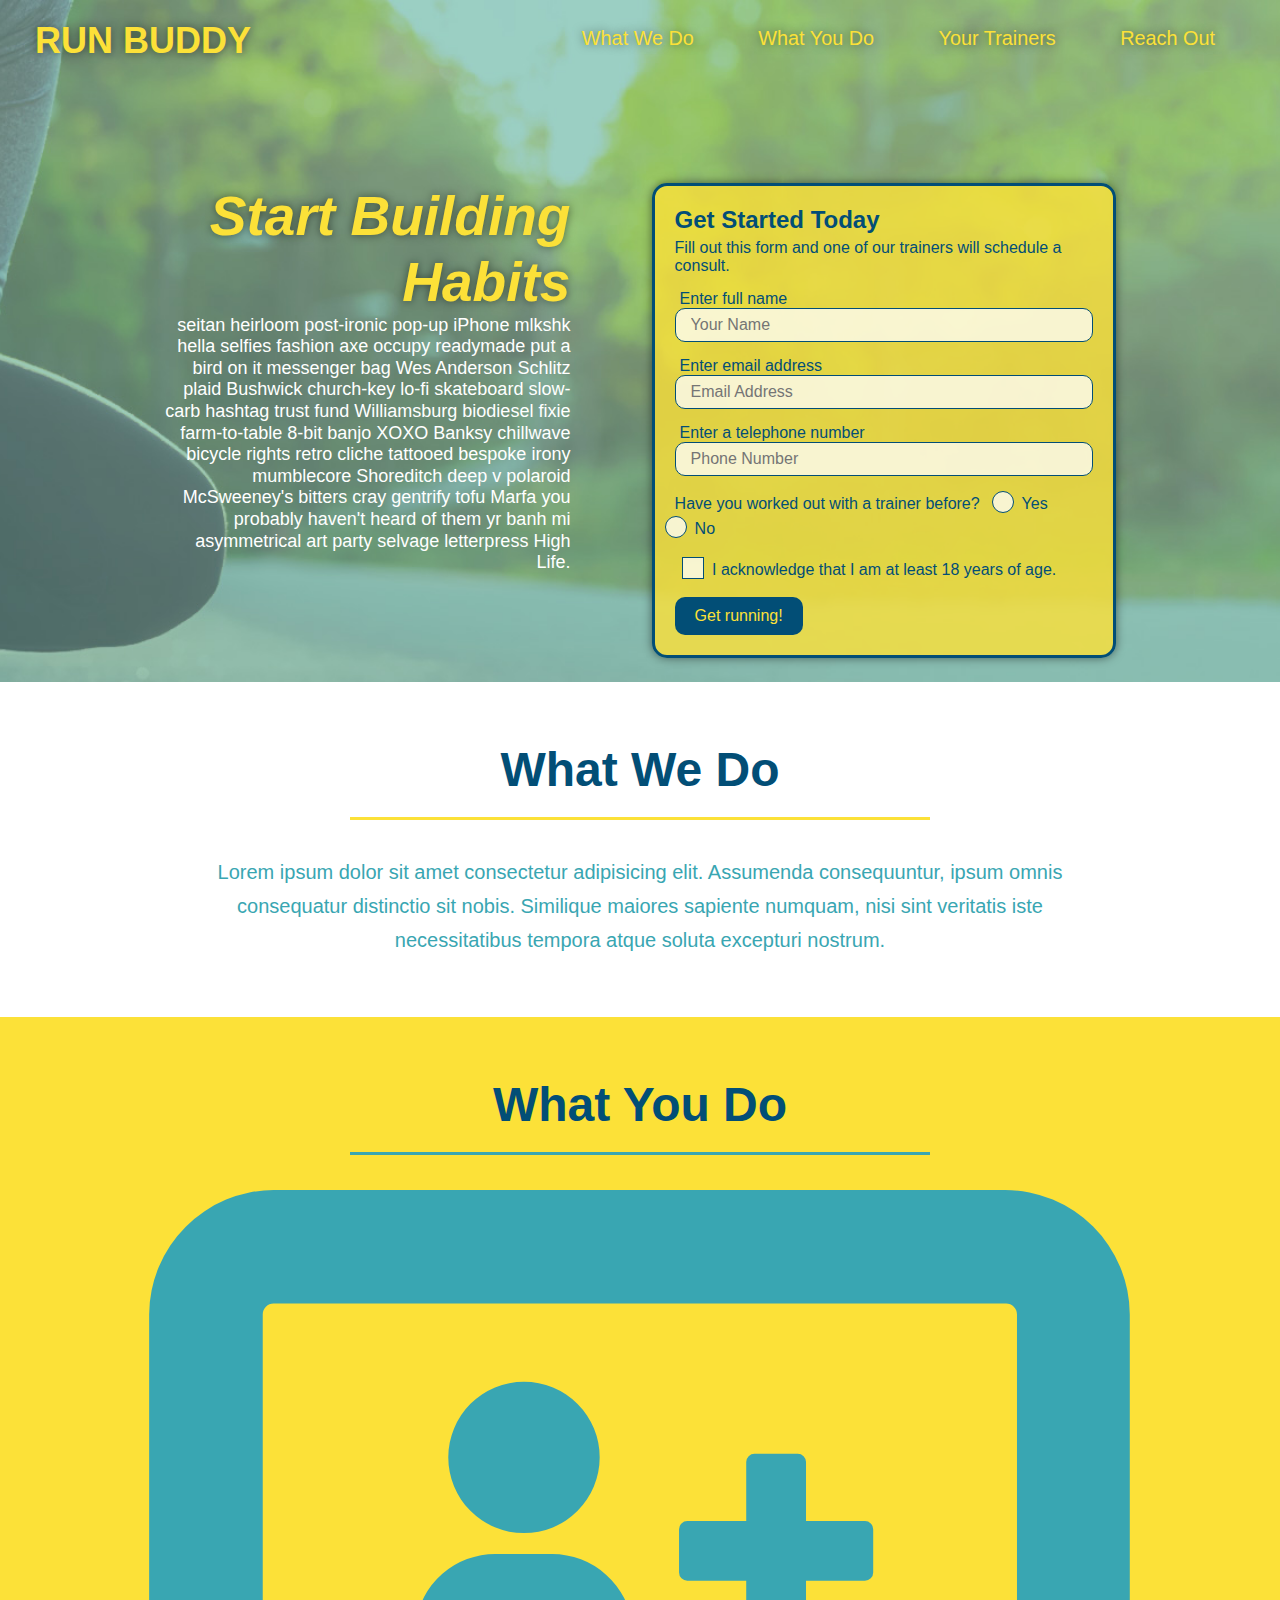
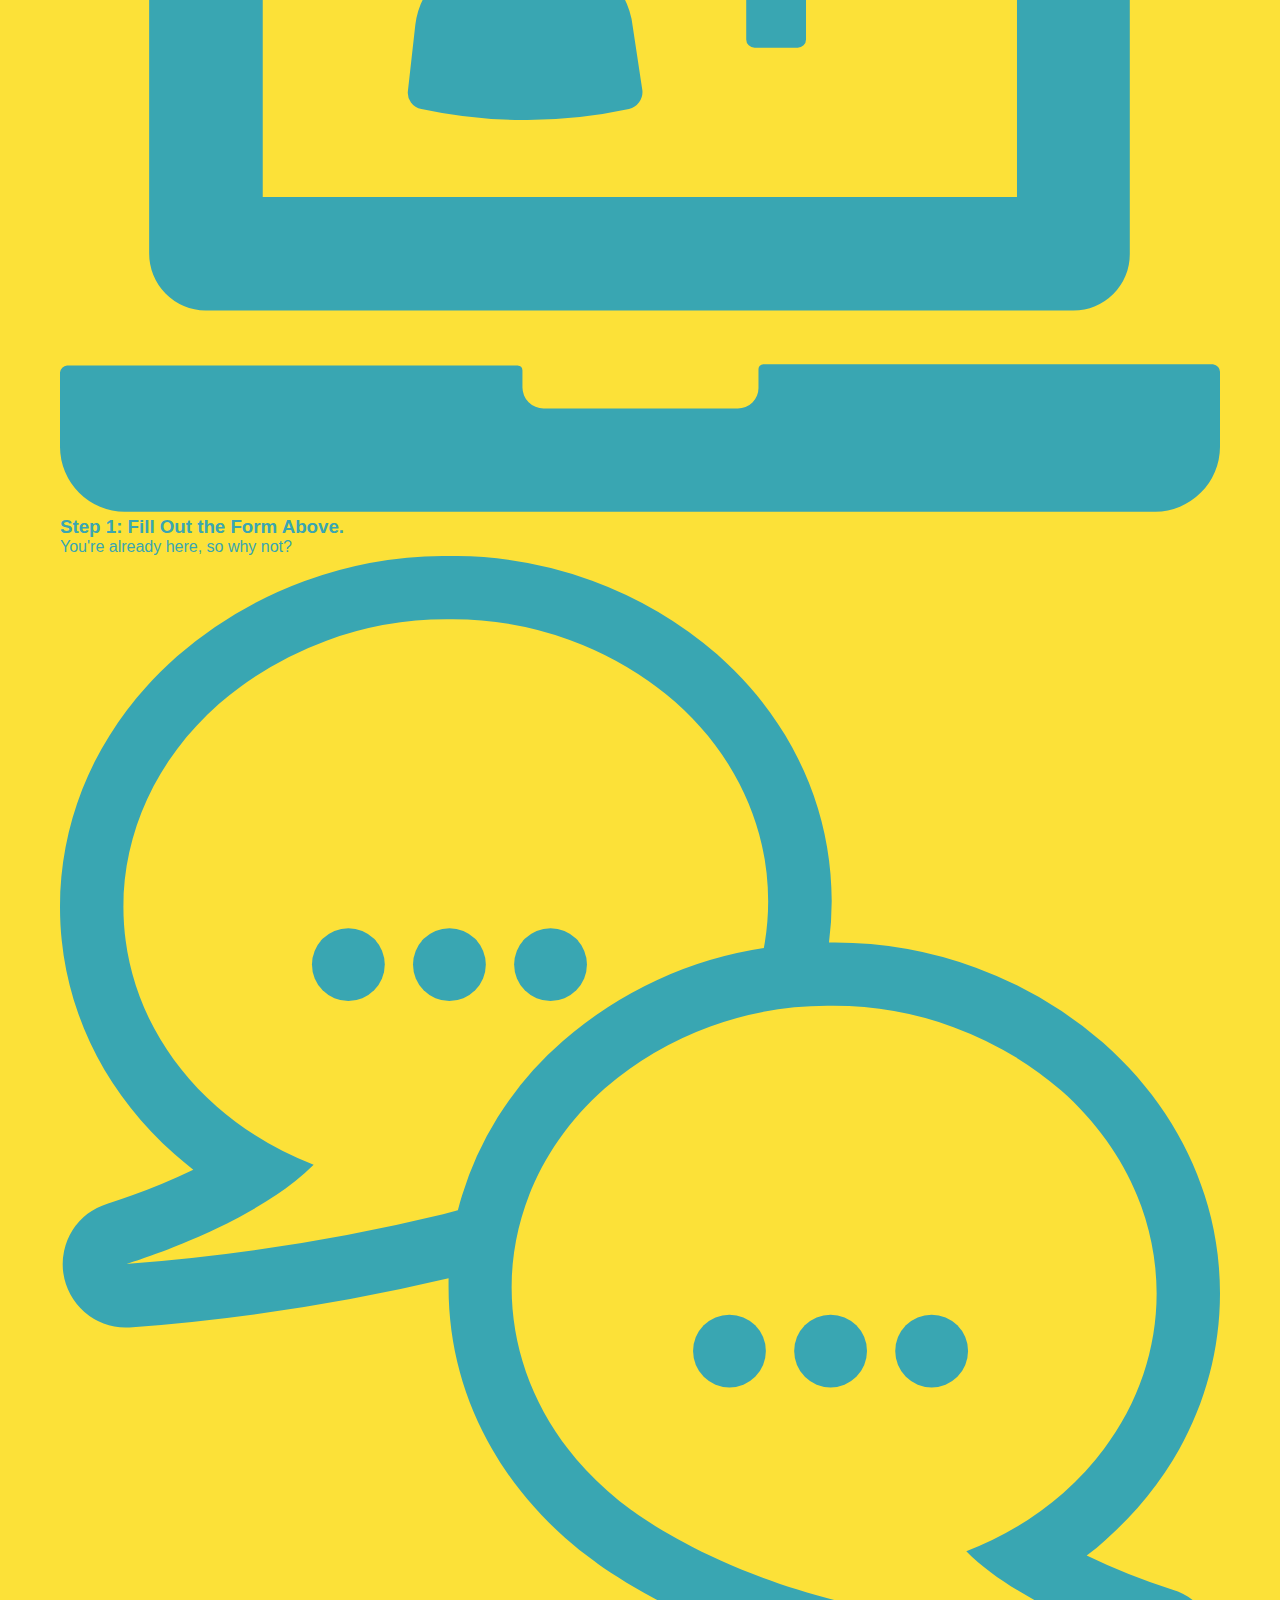
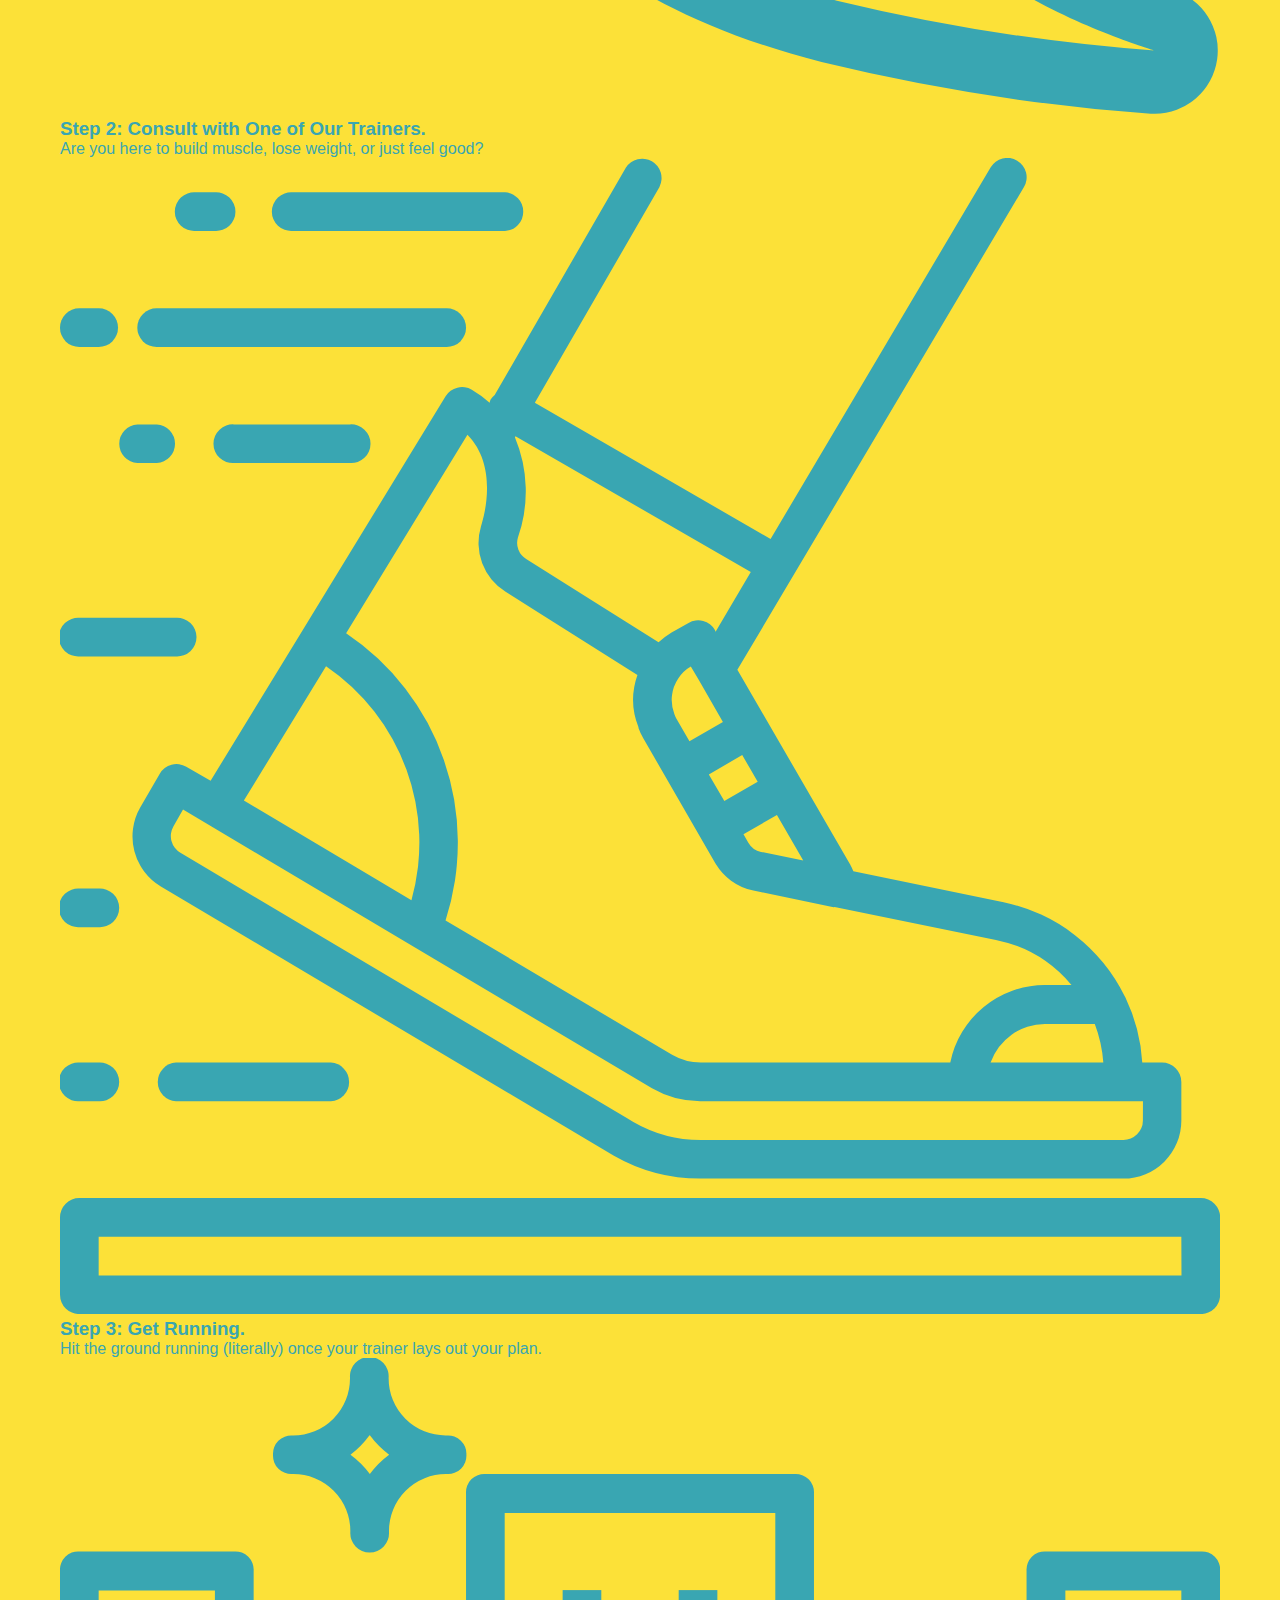
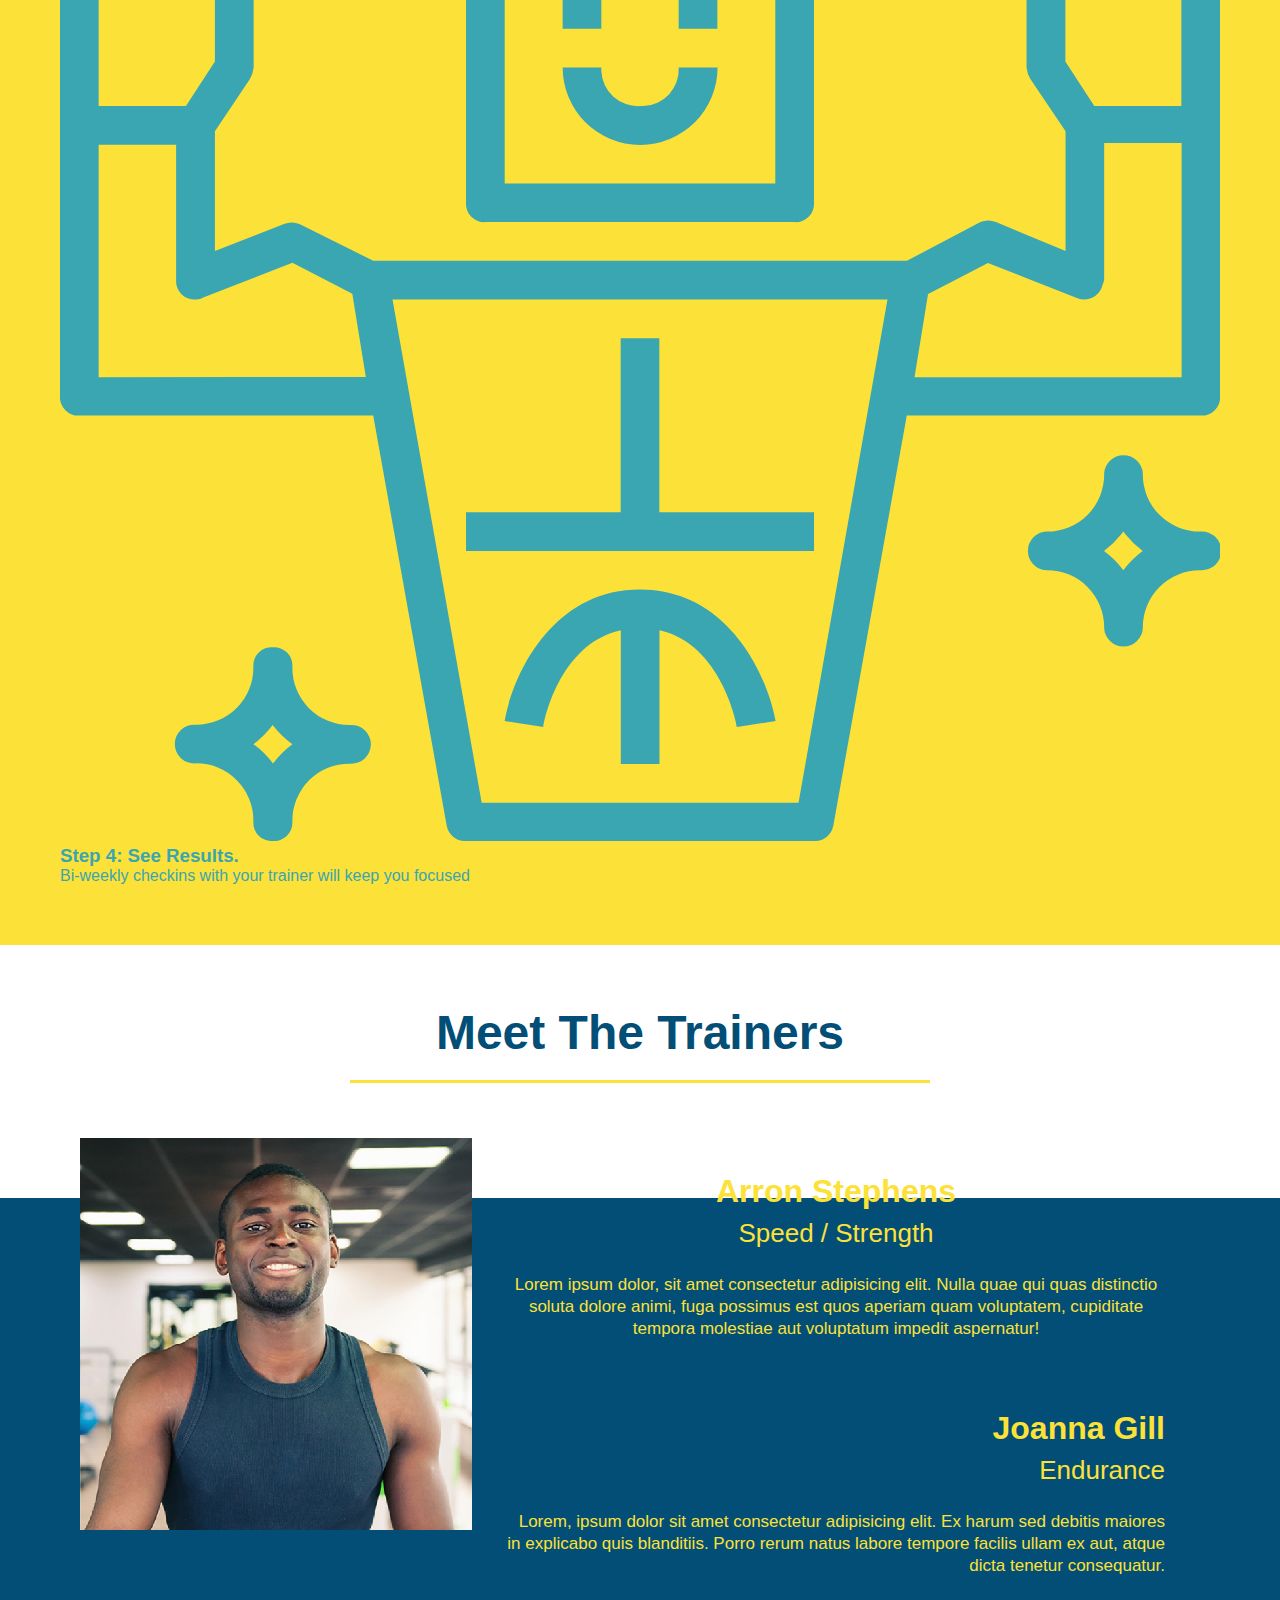
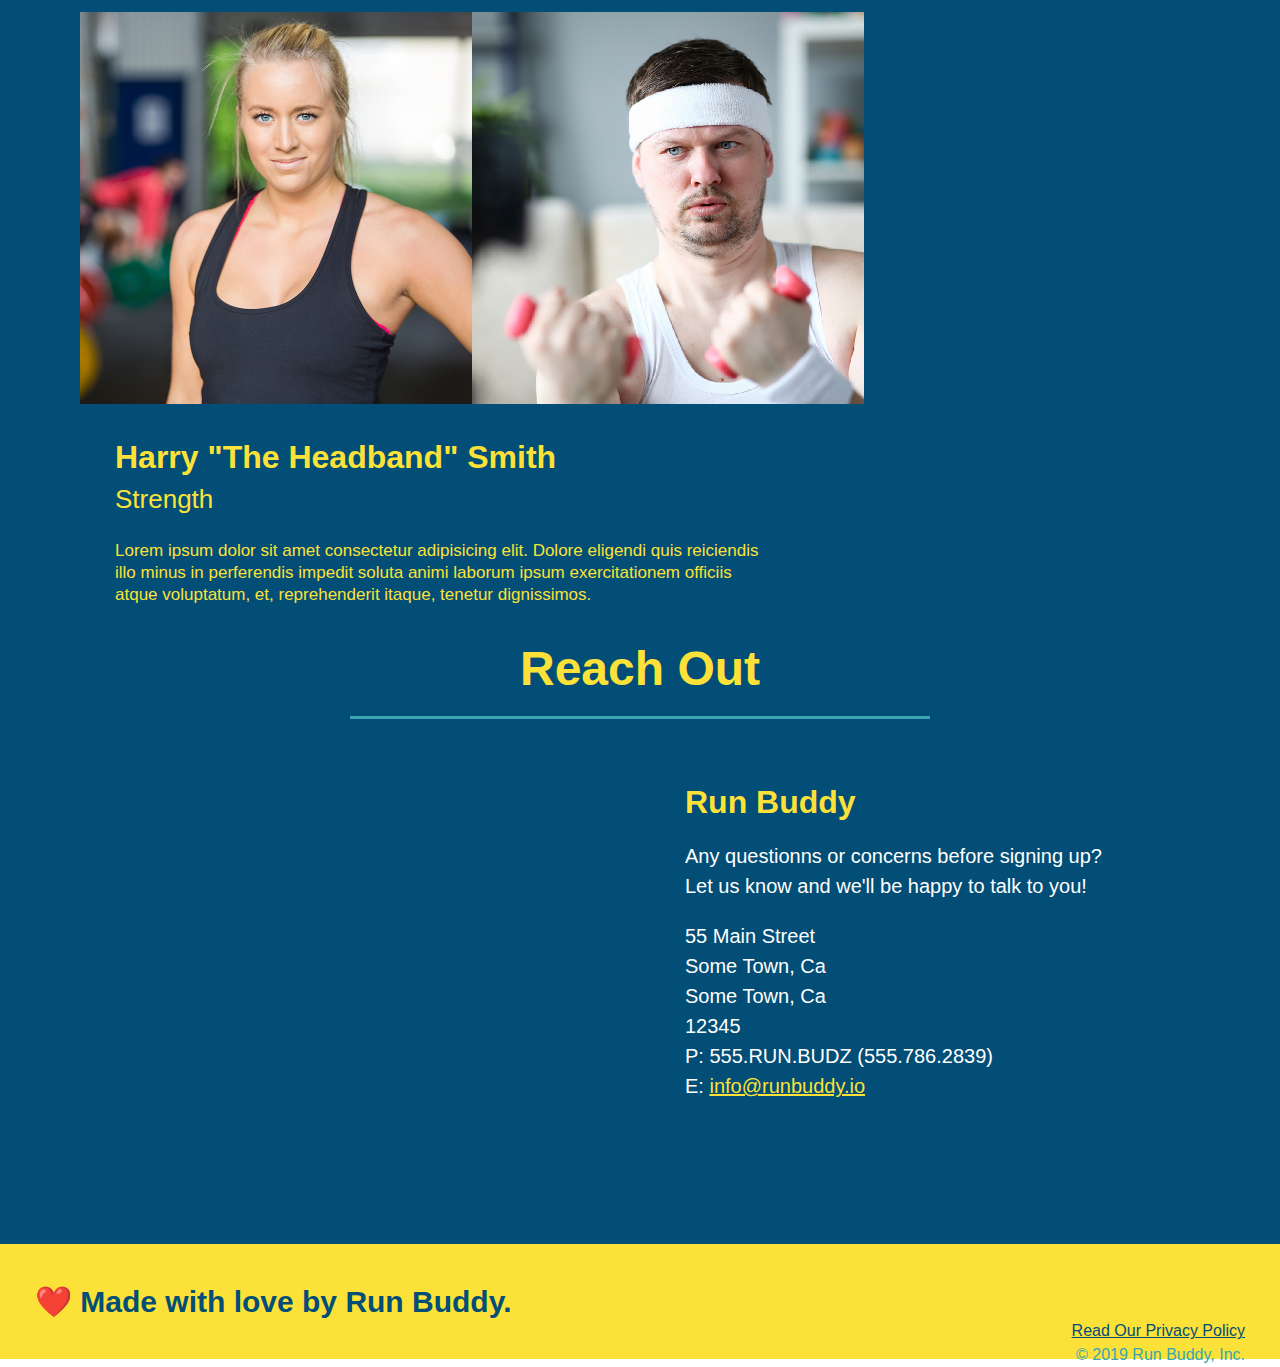
==== commit bb8369c1: "Merge branch 'main' into develop" ====
--- a/index.html
+++ b/index.html
@@ -36,6 +36,12 @@
 
         <!-- hero section -->
         <section class="hero">
+            <div class="hero-cta">
+                <h2>Start Building Habits</h2>
+                <p>
+                    seitan heirloom post-ironic pop-up iPhone mlkshk hella selfies fashion axe occupy readymade put a bird on it messenger bag Wes Anderson Schlitz plaid Bushwick church-key lo-fi skateboard slow-carb hashtag trust fund Williamsburg biodiesel fixie farm-to-table 8-bit banjo XOXO Banksy chillwave bicycle rights retro cliche tattooed bespoke irony mumblecore Shoreditch deep v polaroid McSweeney's bitters cray gentrify tofu Marfa you probably haven't heard of them yr banh mi asymmetrical art party selvage letterpress High Life.
+                </p>
+            </div>
             <div class="hero-form">
                 <h3>Get Started Today</h3>
                 <p>Fill out this form and one of our trainers will schedule a consult.</p>
@@ -49,16 +55,20 @@
                     <input type="tel" placeholder="Phone Number" name="phone" id="phone" class="form-input" />
                     <p>
                         Have you worked out with a trainer before?
-                        <input type="radio" name="trainer-confirm" id="trainer-yes">
-                        <label for="trainer-yes">Yes</label>
-                        <input type="radio" name="trainer-confrim" id="trainer-no">
-                        <label for="trainer-no">No</label>
-                    </p>
-                    <p>
-                        <label for="checkbox">
-                            I acknowledge that I am at least 18 years of age.
-                        </label>
-                        <input type="checkbox" name="age-confirm" id="checkbox" />
+                        <span class="radio-wrapper">
+                            <input type="radio" name="trainer-confirm" id="trainer-yes">
+                            <label for="trainer-yes">Yes</label>
+                        </span>
+                        <span class="radio-wrapper">
+                            <input type="radio" name="trainer-confrim" id="trainer-no">
+                            <label for="trainer-no">No</label>
+                        </span>
+                    </p>
+                    <p>
+                        <span class="checkbox-wrapper">
+                            <input type="checkbox" name="age-confirm" id="checkbox" />
+                            <label for="checkbox">I acknowledge that I am at least 18 years of age.</label>
+                        </span>
                     </p>
                     <button type="submit">
                         Get running!
@@ -101,18 +111,24 @@
                 <p>Bi-weekly checkins with your trainer will keep you focused</p>
             </div>
         </section>
+        <!-- "what you do" end -->
         
         <!--" meet the trainers" section -->
-        <section id="your-trainers" class="trainers">
-            <h2 class="section-title primary-border">Meet The Trainers </h2>
-
-            <!-- first trainer bio -->
-            <article class="trainer">
-                <img src="./assets/images/trainer-1.jpg" alt="Arron Stephens in his workout clothes, ready to pump iron" />
-                <div class="trainer-bio text-left">
-                    <h3>Arron Stephens</h3>
-                    <h4>Speed / Strength</h4>
-                    <p>Lorem ipsum dolor, sit amet consectetur adipisicing elit. Nulla quae qui quas distinctio soluta dolore 
+        <section id="your-trainers">
+            <div class="flex-row">
+            <h2 class="section-title primary-border">
+                Meet The Trainers
+            </h2>
+            </div>
+            
+            <div class="trainers">
+                <!-- first trainer bio -->
+                <article class="trainer">
+                    <img src="./assets/images/trainer-1.jpg" alt="Arron Stephens in his workout clothes, ready to pump iron" />
+                    <div class="trainer-bio">
+                        <h3 class="trainer-name">Arron Stephens</h3>
+                        <h4 class="trainer-role">Speed / Strength</h4>
+                        <p>Lorem ipsum dolor, sit amet consectetur adipisicing elit. Nulla quae qui quas distinctio soluta dolore 
                        animi, fuga possimus est quos aperiam quam voluptatem, cupiditate tempora molestiae aut voluptatum impedit aspernatur!
                     </p>
                 </div>
--- a/assets/css/style.css
+++ b/assets/css/style.css
@@ -1,3 +1,9 @@
+:root {
+    --primary-color: #fce138;
+    --secondary-color: #024e76;
+    --tertiary-color: #39a6b2;
+}
+
 * {
     margin: 0;
     padding: 0;
@@ -12,21 +18,33 @@
 
 /* apply styles to <header> */
 header {
-   padding: 20px 35px;
-   background-color: #39a6b2;
+    padding: 20px 35px;
+    background-color: var(--tertiary-color);
+    display: flex;
+    justify-content: space-between;
+    flex-wrap: wrap;
+    position: -webkit-sticky;
+    position: sticky;
+    top: 0;
+    background-image: url("../images/hero-bg.jpeg");
+    background-size: cover;
+    background-position: center;
+    background-attachment: fixed;
+    background-position: 80%;
+    z-index: 9999;
 }
 
 header h1 {
     font-weight: bold;
     font-size: 36px;
-    color: #fce138;
+    color: var(--primary-color);
     margin: 0;
-    display: inline;
+    text-shadow: 0 0 10px rgba(0, 0, 0, 0.5)
 }
 
 header a {
     text-decoration: none;
-    color: #fce138;
+    color: var(--primary-color);
 }
 
 header nav {
@@ -41,18 +59,26 @@
 header nav ul li a {
     margin: 0 30px;
     font-weight: lighter;
-    font-size: 22px;
+    font-size: 1.55vw;
+    text-shadow: 0 0 10px rgba(0, 0, 0, 0.5)
+}
+
+header nav ul li a:hover {
+    background: var(--primary-color);
+    color: #024e76;
+    border-radius: 15px;
+    text-shadow: none;
 }
 
 footer {
-    background-color: #fce138;
+    background-color: var(--primary-color);
     width: 100%;
     padding: 40px 35px;
 }
 
 footer h2 {
-    display: inline;
-    color: #024e76;
+    color: var(--secondary-color);
+
     font-size: 30px;
     margin: 0;
 }
@@ -64,7 +90,7 @@
 }
 
 footer a {
-    color: #024e76;
+    color: var(--secondary-color);
 }
 
 section {
@@ -77,20 +103,39 @@
     height: 600px;
     background-size: cover;
     background-position: center;
-    position: relative;
+    display: flex;
+    justify-content: center;
+    flex-wrap: wrap;
+    align-items: flex-start;
+    background-attachment: fixed;
+    background-position: 80%;
+}
+
+.hero-cta {
+    width: 35%;
+    text-align: right;
+    margin: 3.5%;
+    color: #fff;
+    font-size: 18px;
+    line-height: 1.2;
+}
+
+.hero-cta h2 {
+    font-style: italic;
+    font-size: 55px;
+    color: var(--primary-color);
+    text-shadow: 0 0 10px rgba(0, 0, 0, 0.5)
 }
 
 .hero-form {
-    border: solid 3px #024e76;
-    background-color: #fce138;
+    border: solid 3px var(--secondary-color);
+    background-color: rgba(252, 225, 56, 0.8);
     padding: 20px;
-    width: 500px;
-    color: #024e76;
-    position: absolute;
-    bottom: 0;
-    right: 0;
-    bottom: 120px;
-    right: 140px;
+    color: var(--secondary-color);
+    width: 40%;
+    margin: 3.5%;
+    box-shadow: 0 0 10px rgba(0, 0, 0, 0.5);
+    border-radius: 15px;
 }
 
 .hero-form h3 {
@@ -103,13 +148,20 @@
 }
 
 .form-input {
-    border: 1px solid #024e76;
+    border: 1px solid var(--secondary-color);
     display: block;
     padding: 7px 15px;
     font-size: 16px;
-    color: #024e76;
+    color: var(--secondary-color);
     width: 100%;
     margin-bottom: 15px;
+    border-radius: 10px;
+    background-color: rgba(255, 255, 255, .75);
+}
+
+.form-input:focus{
+    background-color: rgba(255, 255, 255, 1);
+    outline: none;
 }
 
 .hero-form label {
@@ -117,11 +169,16 @@
 }
 
 .hero-form button {
-    color: #fce138;
-    background-color: #024e76;
+    color: var(--primary-color);
+    background-color: var(--secondary-color);
     border: none;
     padding: 10px 20px;
     font-size: 16px;
+    border-radius: 10px;
+}
+
+.hero-form button:hover {
+    background-color: var(--tertiary-color);
 }
 /* Hero Style End */
 
@@ -131,69 +188,98 @@
 
 .intro p {
     line-height: 1.7;
-    color: #39a6b2;
+    color: var(--tertiary-color);
     width: 80%;
     font-size: 20px;
     /* add this alongside your other declarations */
     margin: 0 auto;
 }
 
+/* WHAT YOU DO STYLES START */
 .steps {
+    background-color: var(--primary-color);
+}
+
+.step {
+    margin: 50px auto;
+    padding-bottom: 50px;
+    width: 80%;
+    display: flex;
+    flex-wrap: wrap;
+    align-items: center;
+    justify-content: space-between;
+}
+
+.step:not(:last-child) {
+    border-bottom: 1px solid var(--tertiary-color);
+}
+
+.step-info {
+    display: flex;
+    flex-wrap: wrap;
+    align-items: center;
+    flex: 2 70%;
+}
+
+.step-img {
+    flex: 1 12%;
+    margin-right: 20px;
+}
+
+.step-img img {
+    max-width: 100%;
+}
+
+.step-text {
+    flex: 12;
+}
+
+.section-title {
+    font-size: 48px;
+    color: var(--secondary-color); 
+    border-bottom: 3px solid;
+    padding-bottom: 20px;
     text-align: center;
-    background-color: #fce138;
-}
-
-.section-title {
-    font-size: 55px;
-    color: #024e76;
-    margin-bottom: 35px;
-    padding: 0 100px 20px 100px;
-    display: inline-block;
-    border-bottom: 3px solid;
+    margin: 0 auto 35px auto;
+    width: 50%
 }
 
 .primary-border {
-    border-color: #fce138;
+    border-color: var(--primary-color);
 }
 
 .secondary-border {
-    border-color: #39a6b2;
-}
-
-.steps div {
-    margin-bottom: 80px;
-}
-
-.steps img {
-    width: 15%;
-    margin: 10px 0;
-}
-
-.steps h3 {
-    color: #024e76;
+    border-color: var(--tertiary-color);
+}
+
+.step h3 {
+    color: var(--secondary-color);
     font-size: 46px;
-    margin-top: 10px;
+    flex: 1 30%;
   }
 
-.steps p {
-    color: #39a6b2;
-    font-size: 23px;
-}
-
-.steps span {
-    font-size: 38px;
-}
-
+  .step-text h4 {
+      font-size: 26px;
+      line-height: 1.5;
+      color: var(--secondary-color);
+  }
+
+.step-text p {
+    color: var(--tertiary-color);
+    font-size: 18px;
+}
+/* WHAT YOU DO STYLES END */
+
+/* MEET THE TRAINERS START */
 .trainers {
     text-align: center;
 }
 
 .trainer {
-    width: 900px;
-    margin: 0 auto 30px auto;
-    background: #024e76;
-    color: #fce138;
-    overflow: auto;
+    margin: 20px;
+    background: var(--secondary-color);
+    color: var(--primary-color);
+    flex: 1;
 }
 
 .trainer img {
@@ -233,12 +319,22 @@
 
 /* REACH OUT STYLES START */
 .contact {
-    background-color: #024e76;
-    text-align: center;
+    background-color: var(--secondary-color);
+}
+
+.contact-info {
+    display: flex;
+    justify-content: space-between;
+    flex-wrap: wrap;
+}
+
+.contact-info > * {
+    flex: 1;
+    margin: 15px;
 }
 
 .contact h2 {
-    color: #fce138;
+    color: var(--primary-color);
 }
 
 .contact-info iframe {
@@ -256,7 +352,7 @@
 }
 
 .contact-info h3 {
-    color: #fce138;
+    color: var(--primary-color);
     font-size: 32px;
 }
 
@@ -269,9 +365,210 @@
 }
 
 .contact-info a {
-    color: #fce138;
+    color: var(--primary-color);
+}
+
+.contact-form input,
+.contact-form textarea {
+    border: 1px solid var(--secondary-color);
+    display: block;
+    padding: 7px 15px;
+    font-size: 16px;
+    color: var(--secondary-color);
+    width: 100%;
+    margin-bottom: 15px;
+    margin-top: 5px;
+    border-radius: 10px;
+}
+
+.contact-form button {
+    width: 100%;
+    border: none;
+    background: var(--primary-color);
+    color: var(--secondary-color);
+    text-align: center;
+    padding: 15px 0;
+    font-size: 16px;
+    border-radius: 10px;
+}
+
+.contact-form button:hover {
+    color: var(--primary-color);
+    background: var(--tertiary-color);
 }
 
 /* REACH OUT STYLES END */
 
-
+.flex-row {
+    display: flex;
+}
+
+.checkbox-wrapper input, .radio-wrapper input {
+    opacity: 0;
+}
+
+.checkbox-wrapper label, .radio-wrapper label {
+    position: relative;
+    left: 10px;
+    margin: 10px;
+    line-height: 1.6;
+}
+
+.checkbox-wrapper label::before, .radio-wrapper label::before {
+    content: "";
+    height: 20px;
+    width: 20px;
+    background-color: rgba(255, 255, 255, .75);
+    border: 1px solid var(--secondary-color);
+    position: absolute;
+    top: -4px;
+    left: -30px;
+}
+
+.radio-wrapper label::before {
+    border-radius: 50%;
+}
+
+.radio-wrapper label::after {
+    content: "";
+    width: 20px;
+    height: 20px;
+    border-radius: 50%;
+    background: var(--secondary-color);
+    position: absolute;
+    left: -29px;
+    top: -3px;
+    background-image: radial-gradient(circle, var(--tertiary-color), var(--secondary-color));
+}
+
+.checkbox-wrapper label::after {
+    content: "";
+    height: 6px;
+    width: 14px;
+    border-left: 2px solid var(--secondary-color);
+    border-bottom: 2px solid var(--secondary-color);
+    position: absolute;
+    left: -26px;
+    top: 1px;
+    transform: rotate(-58deg);
+}
+
+.checkbox-wrapper input + label::after,
+.radio-wrapper input + label::after {
+    content: none;
+}
+
+.checkbox-wrapper input:checked + label::after,
+.radio-wrapper input:checked + label::after {
+    content: "";
+}
+
+/* MEDIA QUERY FOR SMALLER DESKTOP SCREENS AND SMALLER */
+@media screen and (max-width: 980px) {
+        /* this will be applied on any screen smaller than 980px */
+        header {
+            padding-bottom: 0;
+            justify-content: center;
+            position: relative;
+        }
+
+        header h1 {
+            width: 100%;
+            text-align: center;
+        }
+
+        header nav ul {
+            margin-top: 20px;
+            width: 100%;
+            justify-content: center;
+        }
+
+        header nav ul li a {
+            font-size: 20px;
+        }
+
+        footer h2, footer div {
+            text-align: center;
+            width: 100%;
+        }
+
+        .hero-cta, .hero-form {
+            width: 100%;
+        }
+
+        .hero-cta {
+            text-align: center;
+        }
+
+        .section-title {
+            width: 80%;
+        }
+
+        .trainer {
+            flex: 1 70%;
+        }
+
+        .contact-info iframe {
+            flex: 1 100%
+        }
+}
+
+/* MEDIA QUERY FOR TABLETS AND SMALLER */
+@media screen and (max-width: 768px) {
+        /* this will be applied on any screen between 768px and 575px */
+        section {
+            padding: 30px 15px;
+        }
+
+        .steps h3 {
+            flex: 1 100%;
+            text-align: center;
+        }
+
+        .step-info {
+            flex: 2 100%;
+        }
+
+        .step-img {
+            flex: 0 32%;
+            margin-right: 0;
+            margin-top: 15px;
+            margin-bottom: 15px;
+        }
+
+        .step-text {
+            flex: 100%;
+        }
+}
+
+/* MEDIA QUERY FOR MOBILE PHONES AND SMALLER */
+@media screen and (max-width: 575px) {
+        /* this will be applied on any screen smaller than 575px */
+        .hero-form button {
+            width: 100%;
+        }
+
+        .section-title {
+            width: 95%;
+        }
+
+        .intro p {
+            width: 100%;
+        }
+
+        .trainer {
+            text-align: center;
+        }
+
+        .contact-info {
+            text-align: center;
+        }
+
+        .contact-info > * {
+            flex: 0 100%;
+        }
+
+        .contact-form {
+            order: 3;
+        }
+}
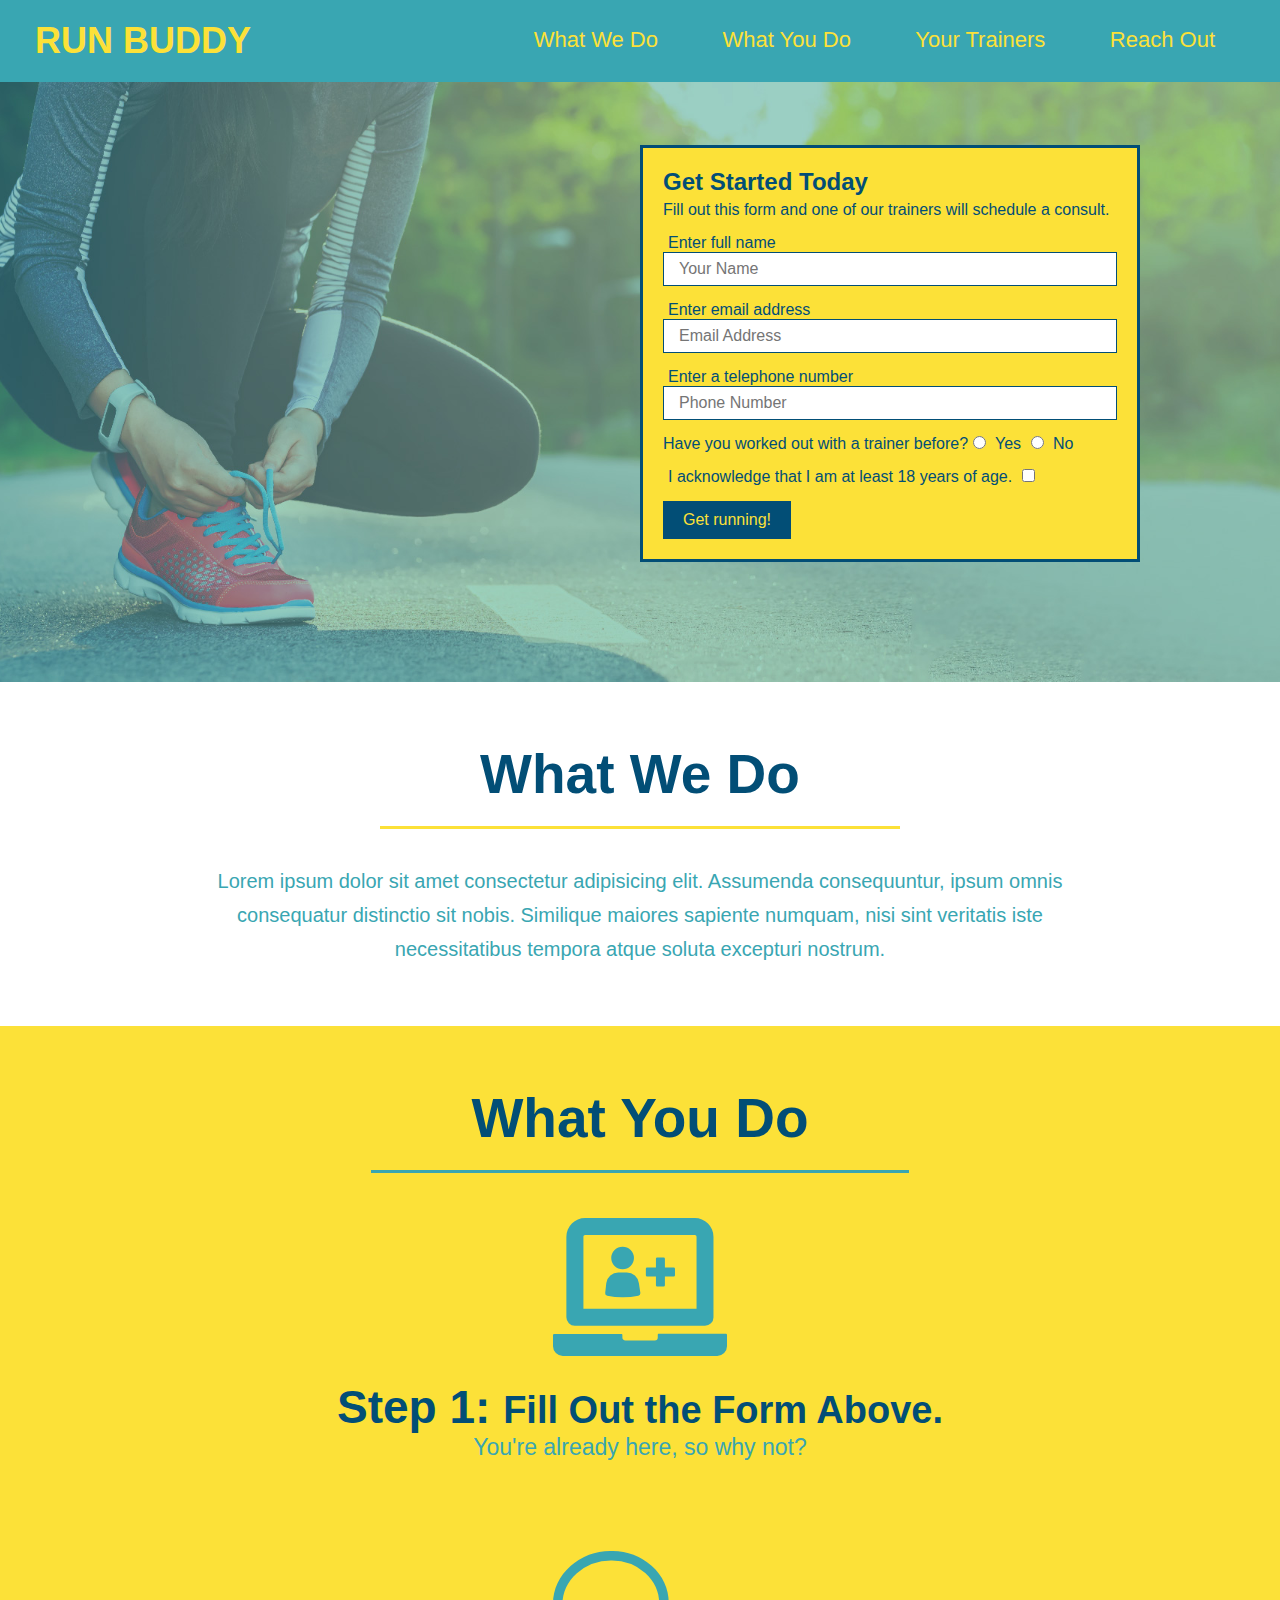
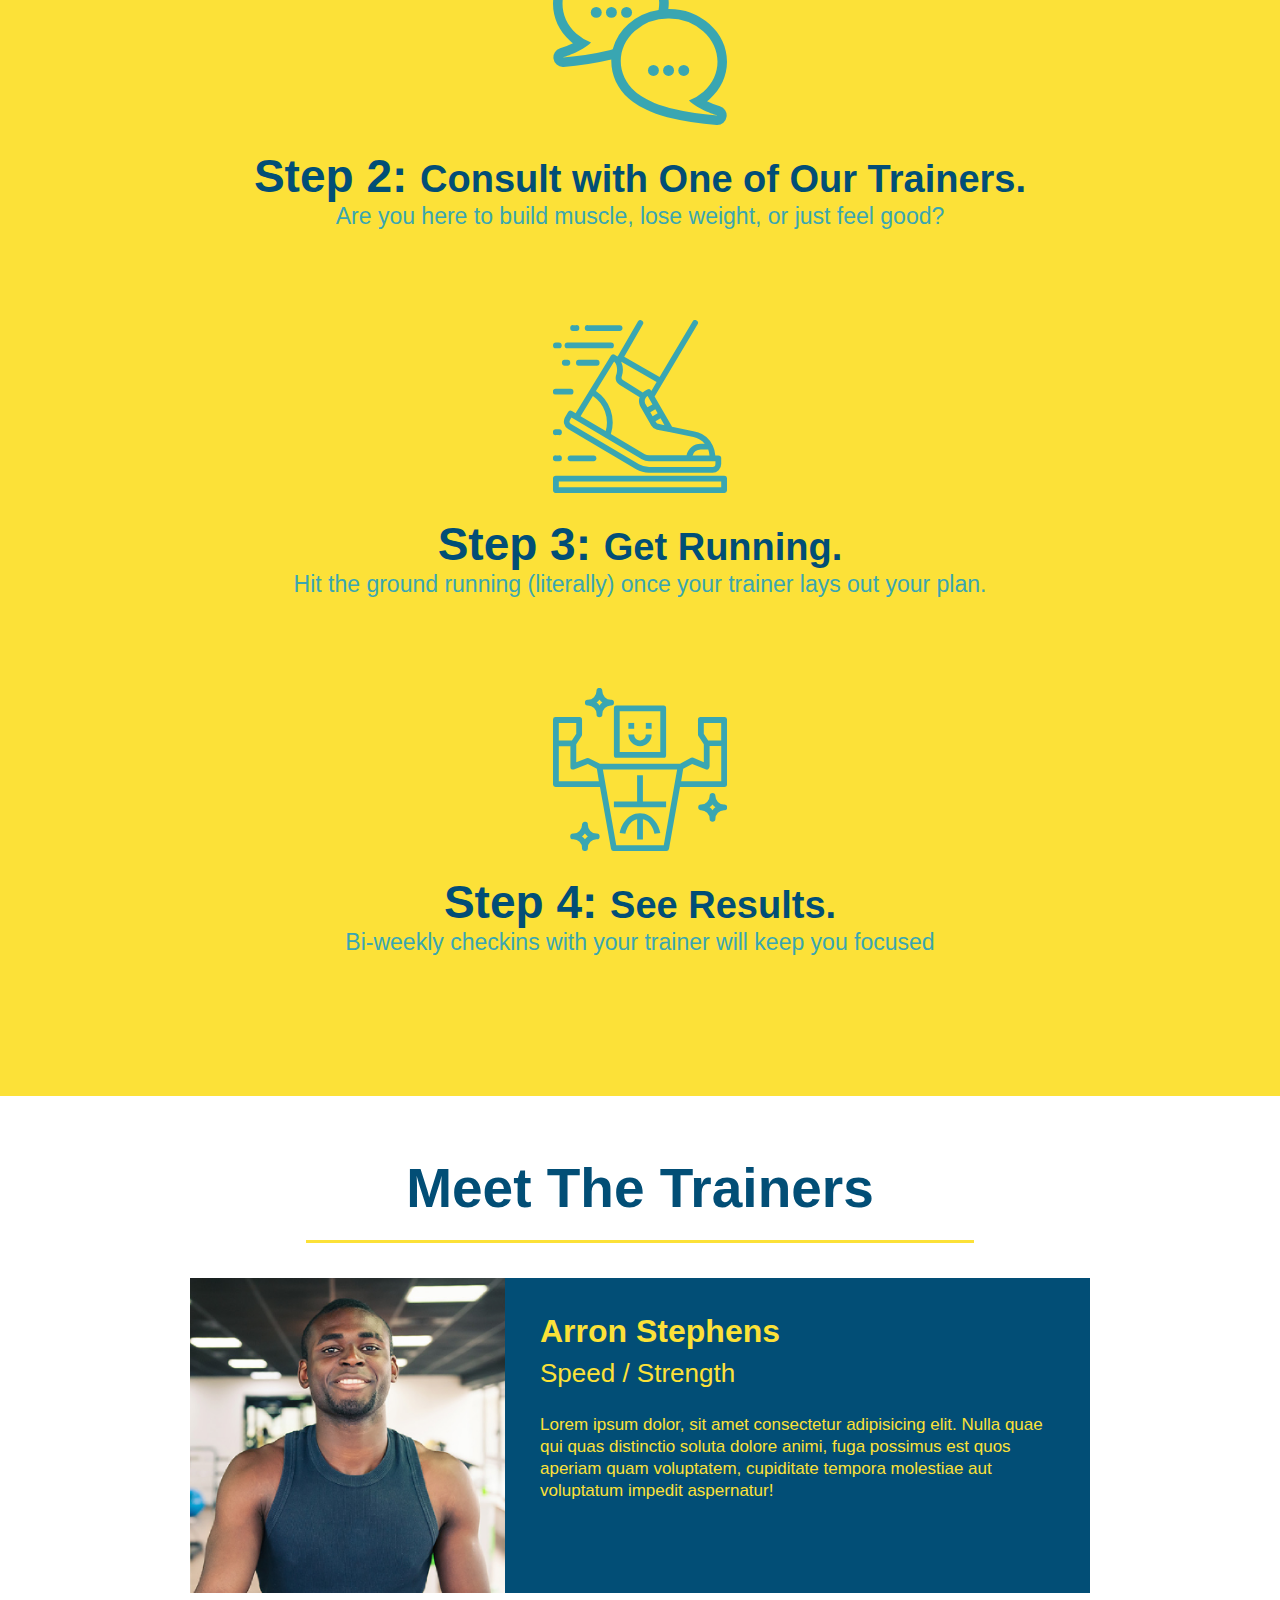
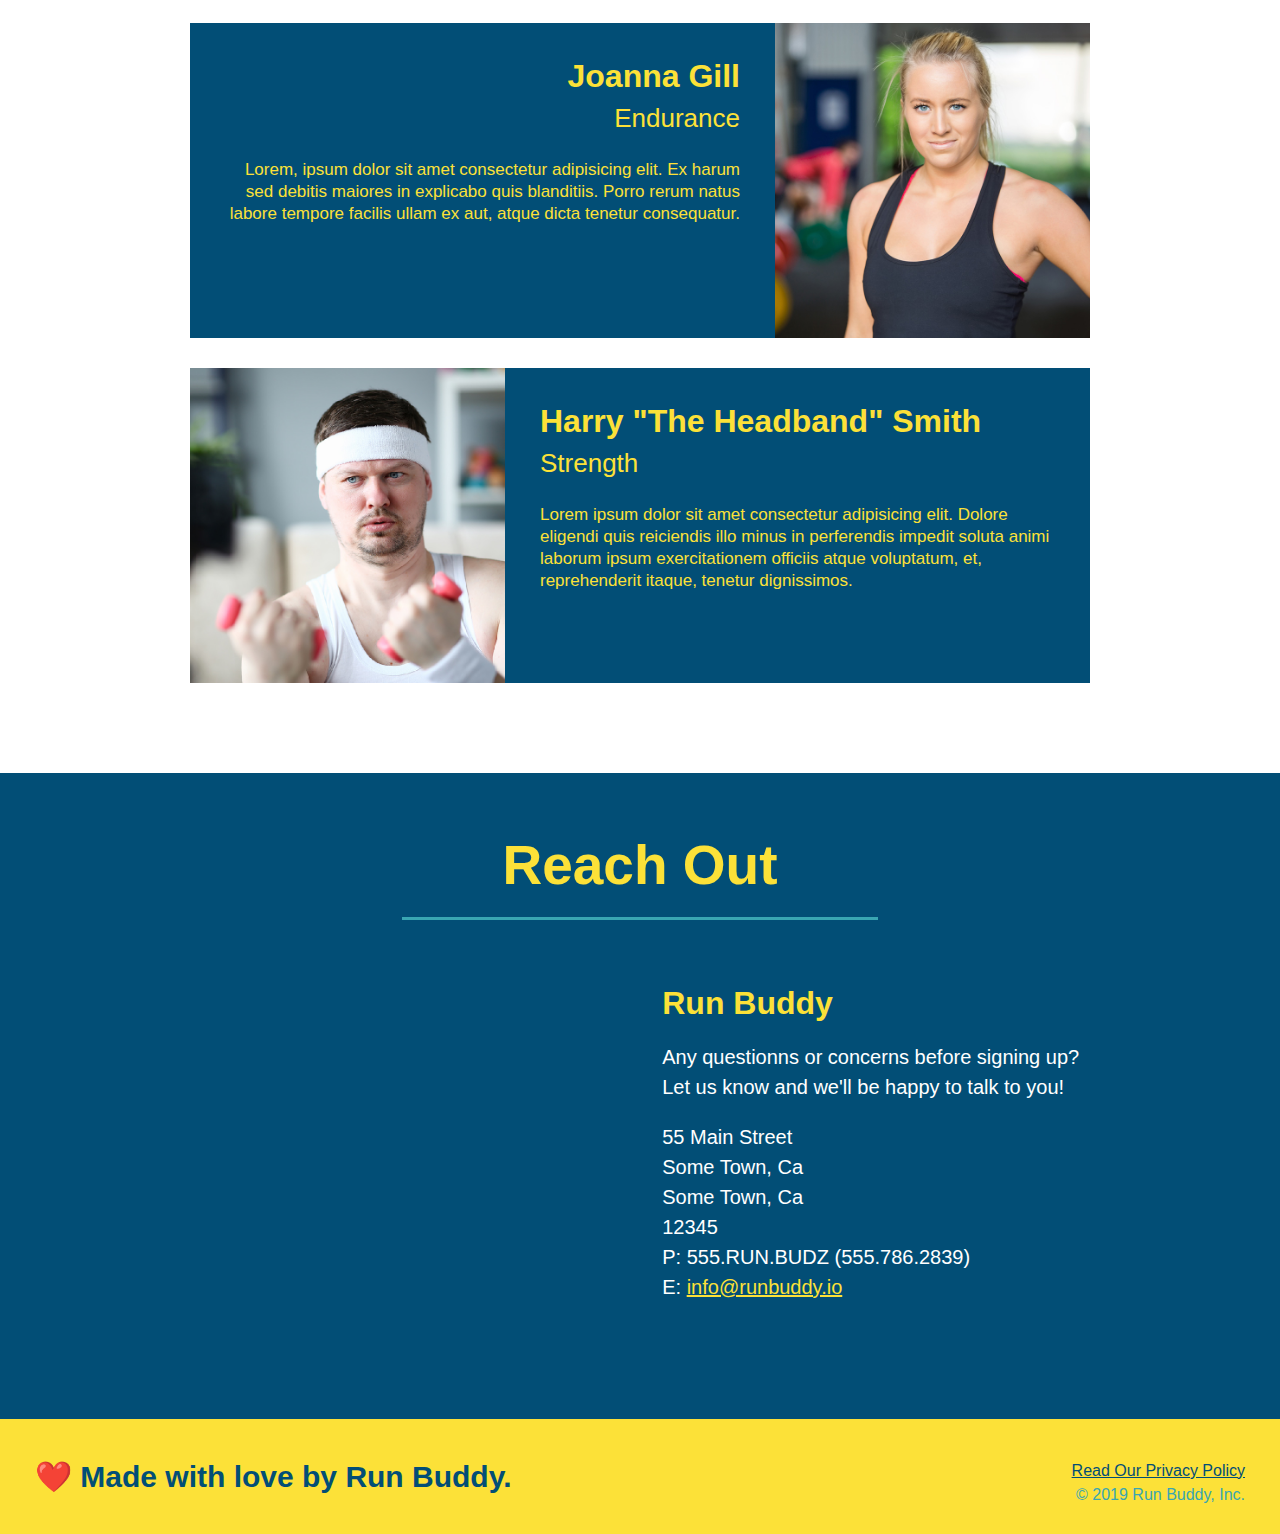
==== commit 119ef0ff: "Revert "Landing Page Version 2.0"" ====
--- a/index.html
+++ b/index.html
@@ -36,12 +36,6 @@
 
         <!-- hero section -->
         <section class="hero">
-            <div class="hero-cta">
-                <h2>Start Building Habits</h2>
-                <p>
-                    seitan heirloom post-ironic pop-up iPhone mlkshk hella selfies fashion axe occupy readymade put a bird on it messenger bag Wes Anderson Schlitz plaid Bushwick church-key lo-fi skateboard slow-carb hashtag trust fund Williamsburg biodiesel fixie farm-to-table 8-bit banjo XOXO Banksy chillwave bicycle rights retro cliche tattooed bespoke irony mumblecore Shoreditch deep v polaroid McSweeney's bitters cray gentrify tofu Marfa you probably haven't heard of them yr banh mi asymmetrical art party selvage letterpress High Life.
-                </p>
-            </div>
             <div class="hero-form">
                 <h3>Get Started Today</h3>
                 <p>Fill out this form and one of our trainers will schedule a consult.</p>
@@ -55,20 +49,16 @@
                     <input type="tel" placeholder="Phone Number" name="phone" id="phone" class="form-input" />
                     <p>
                         Have you worked out with a trainer before?
-                        <span class="radio-wrapper">
-                            <input type="radio" name="trainer-confirm" id="trainer-yes">
-                            <label for="trainer-yes">Yes</label>
-                        </span>
-                        <span class="radio-wrapper">
-                            <input type="radio" name="trainer-confrim" id="trainer-no">
-                            <label for="trainer-no">No</label>
-                        </span>
+                        <input type="radio" name="trainer-confirm" id="trainer-yes">
+                        <label for="trainer-yes">Yes</label>
+                        <input type="radio" name="trainer-confrim" id="trainer-no">
+                        <label for="trainer-no">No</label>
                     </p>
                     <p>
-                        <span class="checkbox-wrapper">
-                            <input type="checkbox" name="age-confirm" id="checkbox" />
-                            <label for="checkbox">I acknowledge that I am at least 18 years of age.</label>
-                        </span>
+                        <label for="checkbox">
+                            I acknowledge that I am at least 18 years of age.
+                        </label>
+                        <input type="checkbox" name="age-confirm" id="checkbox" />
                     </p>
                     <button type="submit">
                         Get running!
@@ -111,24 +101,18 @@
                 <p>Bi-weekly checkins with your trainer will keep you focused</p>
             </div>
         </section>
-        <!-- "what you do" end -->
         
         <!--" meet the trainers" section -->
-        <section id="your-trainers">
-            <div class="flex-row">
-            <h2 class="section-title primary-border">
-                Meet The Trainers
-            </h2>
-            </div>
-            
-            <div class="trainers">
-                <!-- first trainer bio -->
-                <article class="trainer">
-                    <img src="./assets/images/trainer-1.jpg" alt="Arron Stephens in his workout clothes, ready to pump iron" />
-                    <div class="trainer-bio">
-                        <h3 class="trainer-name">Arron Stephens</h3>
-                        <h4 class="trainer-role">Speed / Strength</h4>
-                        <p>Lorem ipsum dolor, sit amet consectetur adipisicing elit. Nulla quae qui quas distinctio soluta dolore 
+        <section id="your-trainers" class="trainers">
+            <h2 class="section-title primary-border">Meet The Trainers </h2>
+
+            <!-- first trainer bio -->
+            <article class="trainer">
+                <img src="./assets/images/trainer-1.jpg" alt="Arron Stephens in his workout clothes, ready to pump iron" />
+                <div class="trainer-bio text-left">
+                    <h3>Arron Stephens</h3>
+                    <h4>Speed / Strength</h4>
+                    <p>Lorem ipsum dolor, sit amet consectetur adipisicing elit. Nulla quae qui quas distinctio soluta dolore 
                        animi, fuga possimus est quos aperiam quam voluptatem, cupiditate tempora molestiae aut voluptatum impedit aspernatur!
                     </p>
                 </div>
--- a/assets/css/style.css
+++ b/assets/css/style.css
@@ -1,9 +1,3 @@
-:root {
-    --primary-color: #fce138;
-    --secondary-color: #024e76;
-    --tertiary-color: #39a6b2;
-}
-
 * {
     margin: 0;
     padding: 0;
@@ -18,33 +12,21 @@
 
 /* apply styles to <header> */
 header {
-    padding: 20px 35px;
-    background-color: var(--tertiary-color);
-    display: flex;
-    justify-content: space-between;
-    flex-wrap: wrap;
-    position: -webkit-sticky;
-    position: sticky;
-    top: 0;
-    background-image: url("../images/hero-bg.jpeg");
-    background-size: cover;
-    background-position: center;
-    background-attachment: fixed;
-    background-position: 80%;
-    z-index: 9999;
+   padding: 20px 35px;
+   background-color: #39a6b2;
 }
 
 header h1 {
     font-weight: bold;
     font-size: 36px;
-    color: var(--primary-color);
-    margin: 0;
-    text-shadow: 0 0 10px rgba(0, 0, 0, 0.5)
+    color: #fce138;
+    margin: 0;
+    display: inline;
 }
 
 header a {
     text-decoration: none;
-    color: var(--primary-color);
+    color: #fce138;
 }
 
 header nav {
@@ -59,26 +41,18 @@
 header nav ul li a {
     margin: 0 30px;
     font-weight: lighter;
-    font-size: 1.55vw;
-    text-shadow: 0 0 10px rgba(0, 0, 0, 0.5)
-}
-
-header nav ul li a:hover {
-    background: var(--primary-color);
-    color: #024e76;
-    border-radius: 15px;
-    text-shadow: none;
+    font-size: 22px;
 }
 
 footer {
-    background-color: var(--primary-color);
+    background-color: #fce138;
     width: 100%;
     padding: 40px 35px;
 }
 
 footer h2 {
-    color: var(--secondary-color);
-
+    display: inline;
+    color: #024e76;
     font-size: 30px;
     margin: 0;
 }
@@ -90,7 +64,7 @@
 }
 
 footer a {
-    color: var(--secondary-color);
+    color: #024e76;
 }
 
 section {
@@ -103,39 +77,20 @@
     height: 600px;
     background-size: cover;
     background-position: center;
-    display: flex;
-    justify-content: center;
-    flex-wrap: wrap;
-    align-items: flex-start;
-    background-attachment: fixed;
-    background-position: 80%;
-}
-
-.hero-cta {
-    width: 35%;
-    text-align: right;
-    margin: 3.5%;
-    color: #fff;
-    font-size: 18px;
-    line-height: 1.2;
-}
-
-.hero-cta h2 {
-    font-style: italic;
-    font-size: 55px;
-    color: var(--primary-color);
-    text-shadow: 0 0 10px rgba(0, 0, 0, 0.5)
+    position: relative;
 }
 
 .hero-form {
-    border: solid 3px var(--secondary-color);
-    background-color: rgba(252, 225, 56, 0.8);
+    border: solid 3px #024e76;
+    background-color: #fce138;
     padding: 20px;
-    color: var(--secondary-color);
-    width: 40%;
-    margin: 3.5%;
-    box-shadow: 0 0 10px rgba(0, 0, 0, 0.5);
-    border-radius: 15px;
+    width: 500px;
+    color: #024e76;
+    position: absolute;
+    bottom: 0;
+    right: 0;
+    bottom: 120px;
+    right: 140px;
 }
 
 .hero-form h3 {
@@ -148,20 +103,13 @@
 }
 
 .form-input {
-    border: 1px solid var(--secondary-color);
+    border: 1px solid #024e76;
     display: block;
     padding: 7px 15px;
     font-size: 16px;
-    color: var(--secondary-color);
+    color: #024e76;
     width: 100%;
     margin-bottom: 15px;
-    border-radius: 10px;
-    background-color: rgba(255, 255, 255, .75);
-}
-
-.form-input:focus{
-    background-color: rgba(255, 255, 255, 1);
-    outline: none;
 }
 
 .hero-form label {
@@ -169,16 +117,11 @@
 }
 
 .hero-form button {
-    color: var(--primary-color);
-    background-color: var(--secondary-color);
+    color: #fce138;
+    background-color: #024e76;
     border: none;
     padding: 10px 20px;
     font-size: 16px;
-    border-radius: 10px;
-}
-
-.hero-form button:hover {
-    background-color: var(--tertiary-color);
 }
 /* Hero Style End */
 
@@ -188,98 +131,69 @@
 
 .intro p {
     line-height: 1.7;
-    color: var(--tertiary-color);
+    color: #39a6b2;
     width: 80%;
     font-size: 20px;
     /* add this alongside your other declarations */
     margin: 0 auto;
 }
 
-/* WHAT YOU DO STYLES START */
 .steps {
-    background-color: var(--primary-color);
-}
-
-.step {
-    margin: 50px auto;
-    padding-bottom: 50px;
-    width: 80%;
-    display: flex;
-    flex-wrap: wrap;
-    align-items: center;
-    justify-content: space-between;
-}
-
-.step:not(:last-child) {
-    border-bottom: 1px solid var(--tertiary-color);
-}
-
-.step-info {
-    display: flex;
-    flex-wrap: wrap;
-    align-items: center;
-    flex: 2 70%;
-}
-
-.step-img {
-    flex: 1 12%;
-    margin-right: 20px;
-}
-
-.step-img img {
-    max-width: 100%;
-}
-
-.step-text {
-    flex: 12;
+    text-align: center;
+    background-color: #fce138;
 }
 
 .section-title {
-    font-size: 48px;
-    color: var(--secondary-color); 
+    font-size: 55px;
+    color: #024e76;
+    margin-bottom: 35px;
+    padding: 0 100px 20px 100px;
+    display: inline-block;
     border-bottom: 3px solid;
-    padding-bottom: 20px;
-    text-align: center;
-    margin: 0 auto 35px auto;
-    width: 50%
 }
 
 .primary-border {
-    border-color: var(--primary-color);
+    border-color: #fce138;
 }
 
 .secondary-border {
-    border-color: var(--tertiary-color);
-}
-
-.step h3 {
-    color: var(--secondary-color);
+    border-color: #39a6b2;
+}
+
+.steps div {
+    margin-bottom: 80px;
+}
+
+.steps img {
+    width: 15%;
+    margin: 10px 0;
+}
+
+.steps h3 {
+    color: #024e76;
     font-size: 46px;
-    flex: 1 30%;
+    margin-top: 10px;
   }
 
-  .step-text h4 {
-      font-size: 26px;
-      line-height: 1.5;
-      color: var(--secondary-color);
-  }
-
-.step-text p {
-    color: var(--tertiary-color);
-    font-size: 18px;
-}
-/* WHAT YOU DO STYLES END */
-
-/* MEET THE TRAINERS START */
+.steps p {
+    color: #39a6b2;
+    font-size: 23px;
+}
+
+.steps span {
+    font-size: 38px;
+}
+
 .trainers {
     text-align: center;
 }
 
 .trainer {
-    margin: 20px;
-    background: var(--secondary-color);
-    color: var(--primary-color);
-    flex: 1;
+    width: 900px;
+    margin: 0 auto 30px auto;
+    background: #024e76;
+    color: #fce138;
+    overflow: auto;
 }
 
 .trainer img {
@@ -319,22 +233,12 @@
 
 /* REACH OUT STYLES START */
 .contact {
-    background-color: var(--secondary-color);
-}
-
-.contact-info {
-    display: flex;
-    justify-content: space-between;
-    flex-wrap: wrap;
-}
-
-.contact-info > * {
-    flex: 1;
-    margin: 15px;
+    background-color: #024e76;
+    text-align: center;
 }
 
 .contact h2 {
-    color: var(--primary-color);
+    color: #fce138;
 }
 
 .contact-info iframe {
@@ -352,7 +256,7 @@
 }
 
 .contact-info h3 {
-    color: var(--primary-color);
+    color: #fce138;
     font-size: 32px;
 }
 
@@ -365,210 +269,9 @@
 }
 
 .contact-info a {
-    color: var(--primary-color);
-}
-
-.contact-form input,
-.contact-form textarea {
-    border: 1px solid var(--secondary-color);
-    display: block;
-    padding: 7px 15px;
-    font-size: 16px;
-    color: var(--secondary-color);
-    width: 100%;
-    margin-bottom: 15px;
-    margin-top: 5px;
-    border-radius: 10px;
-}
-
-.contact-form button {
-    width: 100%;
-    border: none;
-    background: var(--primary-color);
-    color: var(--secondary-color);
-    text-align: center;
-    padding: 15px 0;
-    font-size: 16px;
-    border-radius: 10px;
-}
-
-.contact-form button:hover {
-    color: var(--primary-color);
-    background: var(--tertiary-color);
+    color: #fce138;
 }
 
 /* REACH OUT STYLES END */
 
-.flex-row {
-    display: flex;
-}
-
-.checkbox-wrapper input, .radio-wrapper input {
-    opacity: 0;
-}
-
-.checkbox-wrapper label, .radio-wrapper label {
-    position: relative;
-    left: 10px;
-    margin: 10px;
-    line-height: 1.6;
-}
-
-.checkbox-wrapper label::before, .radio-wrapper label::before {
-    content: "";
-    height: 20px;
-    width: 20px;
-    background-color: rgba(255, 255, 255, .75);
-    border: 1px solid var(--secondary-color);
-    position: absolute;
-    top: -4px;
-    left: -30px;
-}
-
-.radio-wrapper label::before {
-    border-radius: 50%;
-}
-
-.radio-wrapper label::after {
-    content: "";
-    width: 20px;
-    height: 20px;
-    border-radius: 50%;
-    background: var(--secondary-color);
-    position: absolute;
-    left: -29px;
-    top: -3px;
-    background-image: radial-gradient(circle, var(--tertiary-color), var(--secondary-color));
-}
-
-.checkbox-wrapper label::after {
-    content: "";
-    height: 6px;
-    width: 14px;
-    border-left: 2px solid var(--secondary-color);
-    border-bottom: 2px solid var(--secondary-color);
-    position: absolute;
-    left: -26px;
-    top: 1px;
-    transform: rotate(-58deg);
-}
-
-.checkbox-wrapper input + label::after,
-.radio-wrapper input + label::after {
-    content: none;
-}
-
-.checkbox-wrapper input:checked + label::after,
-.radio-wrapper input:checked + label::after {
-    content: "";
-}
-
-/* MEDIA QUERY FOR SMALLER DESKTOP SCREENS AND SMALLER */
-@media screen and (max-width: 980px) {
-        /* this will be applied on any screen smaller than 980px */
-        header {
-            padding-bottom: 0;
-            justify-content: center;
-            position: relative;
-        }
-
-        header h1 {
-            width: 100%;
-            text-align: center;
-        }
-
-        header nav ul {
-            margin-top: 20px;
-            width: 100%;
-            justify-content: center;
-        }
-
-        header nav ul li a {
-            font-size: 20px;
-        }
-
-        footer h2, footer div {
-            text-align: center;
-            width: 100%;
-        }
-
-        .hero-cta, .hero-form {
-            width: 100%;
-        }
-
-        .hero-cta {
-            text-align: center;
-        }
-
-        .section-title {
-            width: 80%;
-        }
-
-        .trainer {
-            flex: 1 70%;
-        }
-
-        .contact-info iframe {
-            flex: 1 100%
-        }
-}
-
-/* MEDIA QUERY FOR TABLETS AND SMALLER */
-@media screen and (max-width: 768px) {
-        /* this will be applied on any screen between 768px and 575px */
-        section {
-            padding: 30px 15px;
-        }
-
-        .steps h3 {
-            flex: 1 100%;
-            text-align: center;
-        }
-
-        .step-info {
-            flex: 2 100%;
-        }
-
-        .step-img {
-            flex: 0 32%;
-            margin-right: 0;
-            margin-top: 15px;
-            margin-bottom: 15px;
-        }
-
-        .step-text {
-            flex: 100%;
-        }
-}
-
-/* MEDIA QUERY FOR MOBILE PHONES AND SMALLER */
-@media screen and (max-width: 575px) {
-        /* this will be applied on any screen smaller than 575px */
-        .hero-form button {
-            width: 100%;
-        }
-
-        .section-title {
-            width: 95%;
-        }
-
-        .intro p {
-            width: 100%;
-        }
-
-        .trainer {
-            text-align: center;
-        }
-
-        .contact-info {
-            text-align: center;
-        }
-
-        .contact-info > * {
-            flex: 0 100%;
-        }
-
-        .contact-form {
-            order: 3;
-        }
-}
+
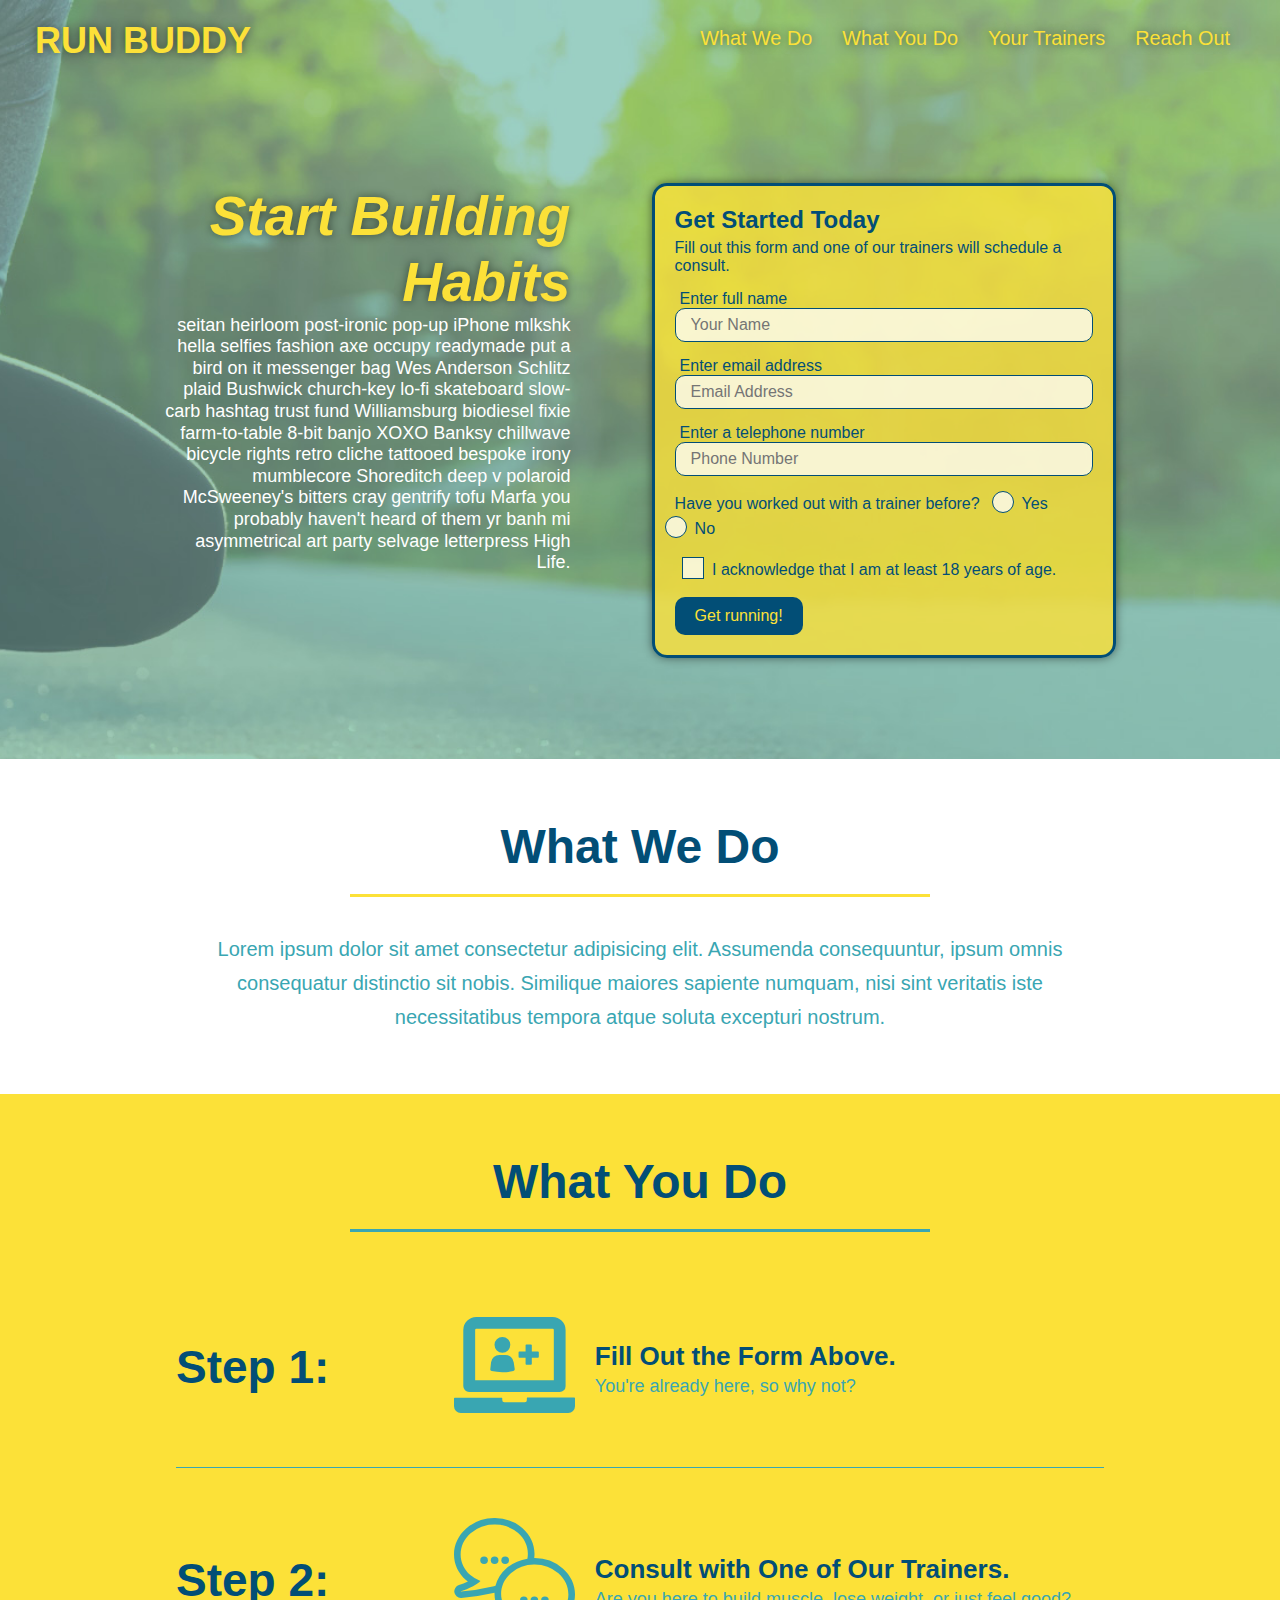
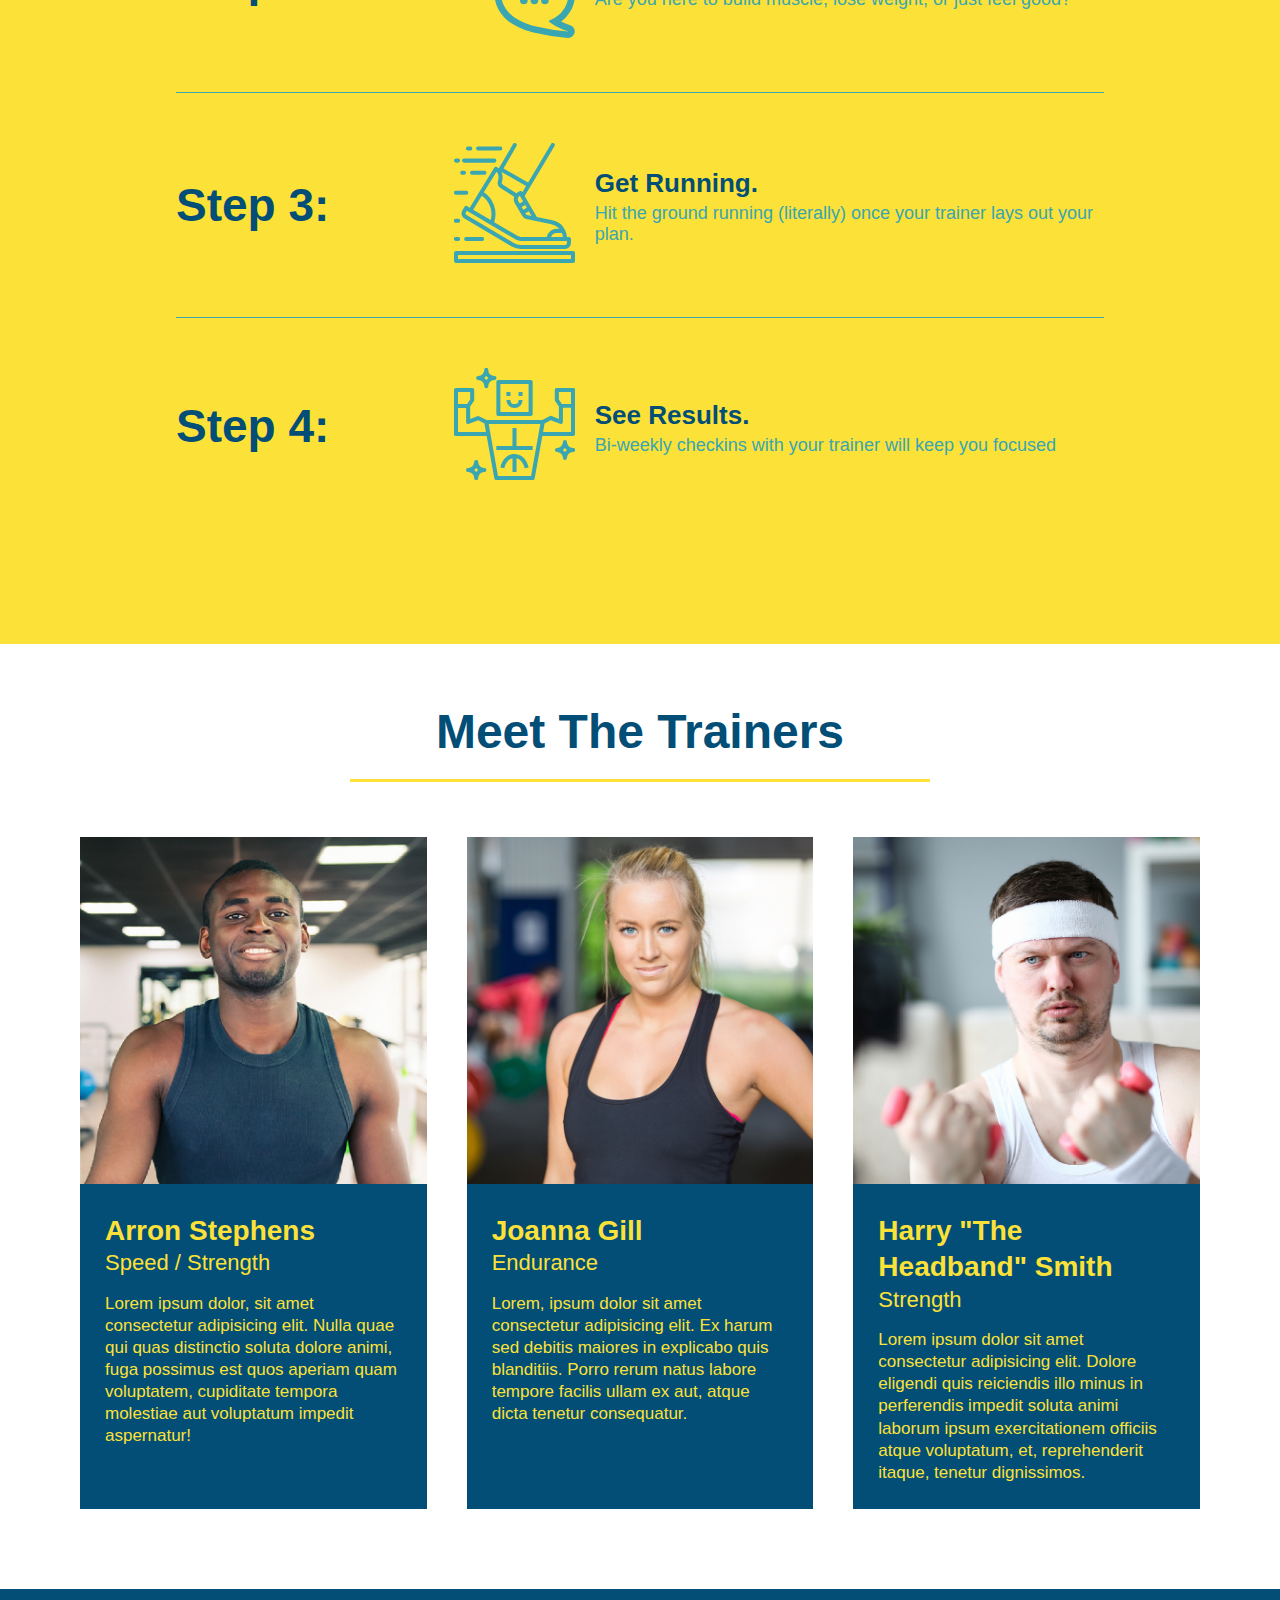
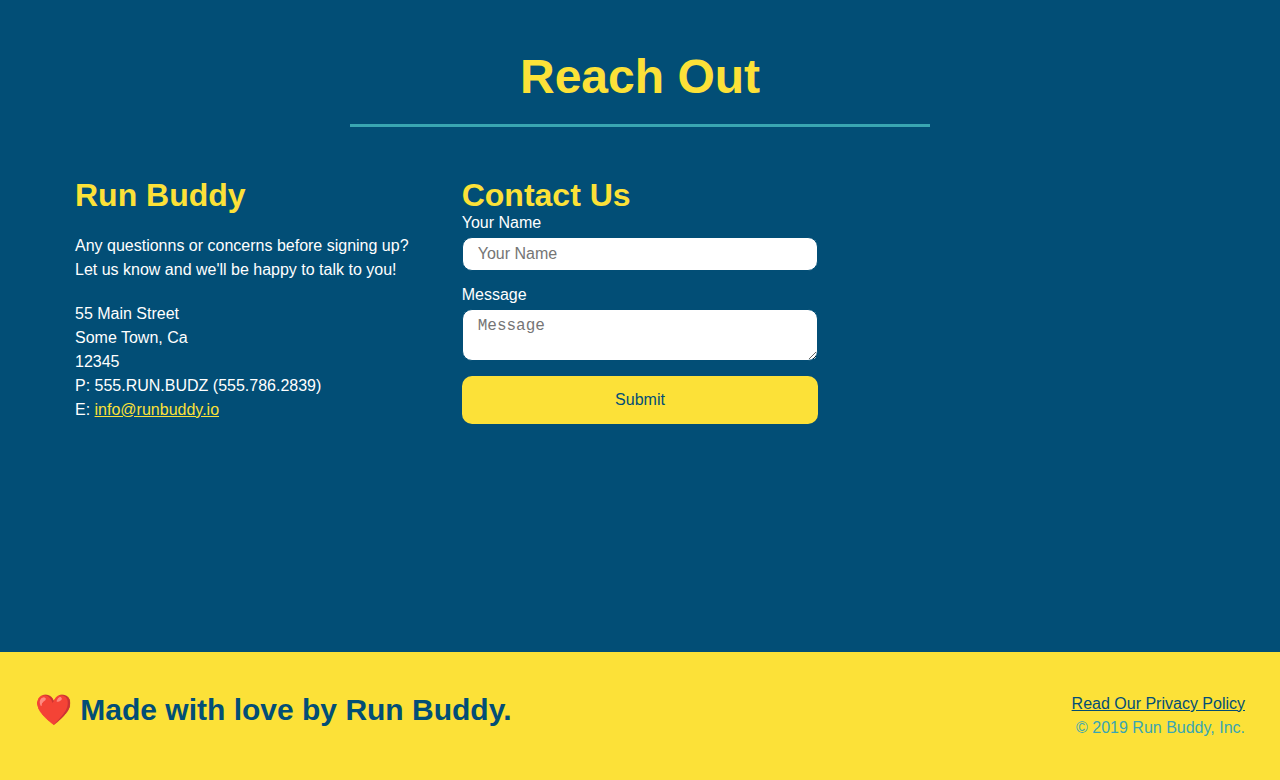
==== commit 5c5d1ac8: "final touches" ====
--- a/index.html
+++ b/index.html
@@ -2,11 +2,12 @@
 <html lang="en">
     <head>
         <meta charset="UTF-8">
+        <meta name="viewport" content="width=device-width, initial-scale=1.0">
+        <link rel="stylesheet" href="./assets/css/style.css">
         <title>Run Buddy</title>
-        <link rel="stylesheet" href="./assets/css/style.css">
     </head>
     <body>
-        <!-- navigation -->
+        <!-- navigation tags -->
         <header>
             <h1>
                 <a href="/">
@@ -36,6 +37,12 @@
 
         <!-- hero section -->
         <section class="hero">
+            <div class="hero-cta">
+                <h2>Start Building Habits</h2>
+                <p>
+                    seitan heirloom post-ironic pop-up iPhone mlkshk hella selfies fashion axe occupy readymade put a bird on it messenger bag Wes Anderson Schlitz plaid Bushwick church-key lo-fi skateboard slow-carb hashtag trust fund Williamsburg biodiesel fixie farm-to-table 8-bit banjo XOXO Banksy chillwave bicycle rights retro cliche tattooed bespoke irony mumblecore Shoreditch deep v polaroid McSweeney's bitters cray gentrify tofu Marfa you probably haven't heard of them yr banh mi asymmetrical art party selvage letterpress High Life.
+                </p>
+            </div>
             <div class="hero-form">
                 <h3>Get Started Today</h3>
                 <p>Fill out this form and one of our trainers will schedule a consult.</p>
@@ -49,16 +56,20 @@
                     <input type="tel" placeholder="Phone Number" name="phone" id="phone" class="form-input" />
                     <p>
                         Have you worked out with a trainer before?
-                        <input type="radio" name="trainer-confirm" id="trainer-yes">
-                        <label for="trainer-yes">Yes</label>
-                        <input type="radio" name="trainer-confrim" id="trainer-no">
-                        <label for="trainer-no">No</label>
+                        <span class="radio-wrapper">
+                            <input type="radio" name="trainer-confirm" id="trainer-yes">
+                            <label for="trainer-yes">Yes</label>
+                        </span>
+                        <span class="radio-wrapper">
+                            <input type="radio" name="trainer-confrim" id="trainer-no">
+                            <label for="trainer-no">No</label>
+                        </span>
                     </p>
                     <p>
-                        <label for="checkbox">
-                            I acknowledge that I am at least 18 years of age.
-                        </label>
-                        <input type="checkbox" name="age-confirm" id="checkbox" />
+                        <span class="checkbox-wrapper">
+                            <input type="checkbox" name="age-confirm" id="checkbox" />
+                            <label for="checkbox">I acknowledge that I am at least 18 years of age.</label>
+                        </span>
                     </p>
                     <button type="submit">
                         Get running!
@@ -70,89 +81,137 @@
 
         <!-- "what we do" section -->
         <section id="what-we-do" class="intro">
-            <h2 class="section-title primary-border">What We Do</h2>
-            <p>
-                Lorem ipsum dolor sit amet consectetur adipisicing elit. Assumenda consequuntur, ipsum omnis consequatur distinctio sit nobis. Similique maiores sapiente numquam, nisi sint veritatis iste necessitatibus tempora atque soluta excepturi nostrum.
-            </p>
+            <div class="flex-row">
+                <h2 class="section-title primary-border">
+                    What We Do
+                </h2>
+            </div>
+            <div class="flex-row">
+                <p>
+                    Lorem ipsum dolor sit amet consectetur adipisicing elit. Assumenda consequuntur, ipsum omnis consequatur distinctio sit nobis. Similique maiores sapiente numquam, nisi sint veritatis iste necessitatibus tempora atque soluta excepturi nostrum.
+                </p>
+            </div>
         </section>
         
         <!-- "what you do" section -->
         <section id="what-you-do" class="steps">
-            <h2 class="section-title secondary-border">What You Do</h2>
-            <div>
-                <!-- insert this img element-->
-                <img src="./assets/images/step-1.svg" alt="">
-                <h3>Step 1: <span>Fill Out the Form Above.</span></h3>
-                <p>You're already here, so why not?</p>
-            </div>
-            <div>
-                <img src="./assets/images/step-2.svg" alt="">
-                <h3>Step 2: <span>Consult with One of Our Trainers.</span></h3>
-                <p>Are you here to build muscle, lose weight, or just feel good?</p>
-            </div>
-            <div>
-                <img src="./assets/images/step-3.svg" alt="">
-                <h3>Step 3: <span>Get Running.</span></h3>
-                <p>Hit the ground running (literally) once your trainer lays out your plan.</p>
-            </div>
-            <div>
-                <img src="./assets/images/step-4.svg" alt="">
-                <h3>Step 4: <span>See Results.</span></h3>
-                <p>Bi-weekly checkins with your trainer will keep you focused</p>
-            </div>
-        </section>
+            <div class="flex-row">
+            <h2 class="section-title secondary-border">
+                What You Do
+            </h2>
+            </div>
+
+            <div class="step">
+                <h3>Step 1:</h3>
+                <div class="step-info">
+                    <div class="step-img">
+                        <img src="./assets/images/step-1.svg" alt="" />
+                    </div>
+                    <div class="step-text">
+                        <h4>Fill Out the Form Above.</h4>
+                        <p>You're already here, so why not?</p>
+                    </div>
+                </div>
+            </div>
+
+            <div class="step">
+                <h3>Step 2:</h3>
+                <div class="step-info">
+                    <div class="step-img">
+                        <img src="./assets/images/step-2.svg" alt="">
+                    </div>
+                    <div class="step-text">
+                        <h4>Consult with One of Our Trainers.</h4>
+                        <p>Are you here to build muscle, lose weight, or just feel good?</p>
+                    </div>
+                </div> 
+            </div>
+
+            <div class="step">
+                <h3>Step 3:</h3>
+                <div class="step-info">
+                    <div class="step-img">
+                        <img src="./assets/images/step-3.svg" alt="">
+                    </div>
+                    <div class="step-text">
+                        <h4>Get Running.</h4>
+                        <p>Hit the ground running (literally) once your trainer lays out your plan.</p>
+                    </div>
+                </div>
+            </div>
+
+            <div class="step">
+                <h3>Step 4:</h3>
+                <div class="step-info">
+                    <div class="step-img">
+                        <img src="./assets/images/step-4.svg" alt="">
+                    </div>
+                    <div class="step-text">
+                        <h4>See Results.</h4>
+                        <p>Bi-weekly checkins with your trainer will keep you focused</p>
+                    </div>
+                </div> 
+            </div>
+
+        </section>
+        <!-- "what you do" end -->
         
         <!--" meet the trainers" section -->
-        <section id="your-trainers" class="trainers">
-            <h2 class="section-title primary-border">Meet The Trainers </h2>
-
-            <!-- first trainer bio -->
-            <article class="trainer">
-                <img src="./assets/images/trainer-1.jpg" alt="Arron Stephens in his workout clothes, ready to pump iron" />
-                <div class="trainer-bio text-left">
-                    <h3>Arron Stephens</h3>
-                    <h4>Speed / Strength</h4>
-                    <p>Lorem ipsum dolor, sit amet consectetur adipisicing elit. Nulla quae qui quas distinctio soluta dolore 
+        <section id="your-trainers">
+            <div class="flex-row">
+            <h2 class="section-title primary-border">
+                Meet The Trainers
+            </h2>
+            </div>
+            
+            <div class="trainers">
+
+                <article class="trainer">
+                    <img src="./assets/images/trainer-1.jpg" alt="Arron Stephens in his workout clothes, ready to pump iron" />
+                    <div class="trainer-bio">
+                        <h3 class="trainer-name">Arron Stephens</h3>
+                        <h4 class="trainer-role">Speed / Strength</h4>
+                        <p>Lorem ipsum dolor, sit amet consectetur adipisicing elit. Nulla quae qui quas distinctio soluta dolore 
                        animi, fuga possimus est quos aperiam quam voluptatem, cupiditate tempora molestiae aut voluptatum impedit aspernatur!
-                    </p>
-                </div>
-            </article>
-
-            <!-- second trainer bio -->
-            <article class="trainer">
-                <div class="trainer-bio text-right">
-                    <h3>Joanna Gill</h3>
-                    <h4>Endurance</h4>
-                    <p>Lorem, ipsum dolor sit amet consectetur adipisicing elit. Ex harum sed debitis maiores in explicabo quis blanditiis. 
+                        </p>
+                    </div>
+                </article>
+
+                <article class="trainer">
+                    <img src="./assets/images/trainer-2.jpg" alt="Joanna Gill cooling off after a workout" />
+                    <div class="trainer-bio">
+                        <h3 class="trainer-name">Joanna Gill</h3>
+                        <h4 class="trainer-role">Endurance</h4>
+                        <p>Lorem, ipsum dolor sit amet consectetur adipisicing elit. Ex harum sed debitis maiores in explicabo quis blanditiis. 
                        Porro rerum natus labore tempore facilis ullam ex aut, atque dicta tenetur consequatur.
-                    </p>
-                </div>
-                <img src="./assets/images/trainer-2.jpg" alt="Joanna Gill cooling off after a workout" />
-            </article>
-
-            <!-- third trainer bio -->
-            <article class="trainer">
-                <img src="./assets/images/trainer-3.jpg" alt="Harry Smith wearing a headband and lifting comically small pink weights" />
-                <div class="trainer-bio text-left">
-                    <h3>Harry "The Headband" Smith</h3>
-                    <h4>Strength</h4>
-                    <p>
-                        Lorem ipsum dolor sit amet consectetur adipisicing elit. Dolore eligendi quis reiciendis illo minus in perferendis 
+                        </p>
+                    </div>
+                </article>
+
+                <article class="trainer">
+                    <img src="./assets/images/trainer-3.jpg" alt="Harry Smith wearing a headband and lifting comically small pink weights" />
+                    <div class="trainer-bio">
+                        <h3 class="trainer-name">Harry "The Headband" Smith</h3>
+                        <h4 class="tainer-role">Strength</h4>
+                        <p>
+                            Lorem ipsum dolor sit amet consectetur adipisicing elit. Dolore eligendi quis reiciendis illo minus in perferendis 
                         impedit soluta animi laborum ipsum exercitationem officiis atque voluptatum, et, reprehenderit itaque, tenetur dignissimos.
-                    </p>
-                </div>
-            </article>
-        </section>
-        
-        <!-- "reach out" section -->
+                        </p>
+                    </div>
+                </article>
+            </div>
+        </section>
+        <!-- "end bio" section -->
+
+        <!-- "reach out" start -->
         <section id="reach-out" class="contact">
-            <h2 class="section-title secondary-border">Reach Out</h2>
+            <div>
+                <h2 class="section-title secondary-border">
+                    Reach Out
+                </h2>
+            </div>
+            
             <div class="contact-info">
-                <iframe src="https://www.google.com/maps/embed?pb=!1m18!1m12!1m3!1d3182.6801026207045!2d-76.47498958455058!3d37.08892525909293!2m3!1f0!2f0!3f0!3m2!1i1024!2i768!4f13.1!3m3!1m2!1s0x89b07896b2dd3455%3A0xe86341ca16ab2d8!2s900%20Lakefront%20Commons%2C%20Newport%20News%2C%20VA%2023606!5e0!3m2!1sen!2sus!4v1637514815897!5m2!1sen!2sus"
-                style="border:0;"
-                allowfullscreen=""
-                loading="lazy">
-                </iframe>
                 <div>
                     <h3>Run Buddy</h3>
                     <p>
@@ -160,17 +219,37 @@
                         <br />
                         Let us know and we'll be happy to talk to you!
                     </p>
+
                     <address>
                         55 Main Street <br />
-                        Some Town, Ca <br />
                         Some Town, Ca <br />
                         12345<br />
                         P: 555.RUN.BUDZ (555.786.2839)<br />
                         E: <a href="mailto:info@runbuddy.io">info@runbuddy.io</a>
                     </address>
-                </div>
-            </div>
-        </section>
+
+                </div>
+
+                <div class="contact-form">
+                    <h3>Contact Us</h3>
+                    <form>
+                        <label for="contact-name">Your Name</label>
+                        <input type="text" id="contact-name" placeholder="Your Name" />
+
+                        <label for="contact-message">Message</label>
+                        <textarea id="contact-message" placeholder="Message"></textarea>
+
+                        <button type="submit">Submit</button>
+                    </form>
+                </div>
+
+                <iframe 
+                src="https://www.google.com/maps/embed?pb=!1m18!1m12!1m3!1d3182.6801026207045!2d-76.47498958455058!3d37.08892525909293!2m3!1f0!2f0!3f0!3m2!1i1024!2i768!4f13.1!3m3!1m2!1s0x89b07896b2dd3455%3A0xe86341ca16ab2d8!2s900%20Lakefront%20Commons%2C%20Newport%20News%2C%20VA%2023606!5e0!3m2!1sen!2sus!4v1637514815897!5m2!1sen!2sus"
+                frameborder="0" style="border:0" allowfullscreen>
+                </iframe>
+            </div>
+        </section>
+        <!-- "reach out" end -->
         
         <!-- footer -->
         <footer>
--- a/assets/css/style.css
+++ b/assets/css/style.css
@@ -1,3 +1,9 @@
+:root {
+    --primary-color: #fce138;
+    --secondary-color: #024e76;
+    --tertiary-color: #39a6b2;
+}
+
 * {
     margin: 0;
     padding: 0;
@@ -5,68 +11,95 @@
 }
 
 body {
-    /* more on this crazy alphanumerical value in a minute */
-    color: #39a6b2;
+    color: var(--tertiary-color);
     font-family: Helvetica, Arial, sans-serif;
 }
 
-/* apply styles to <header> */
+/* HEADER / NAV BAR STYLES START */
 header {
-   padding: 20px 35px;
-   background-color: #39a6b2;
+    padding: 20px 35px;
+    background-color: var(--tertiary-color);
+    display: flex;
+    justify-content: space-between;
+    flex-wrap: wrap;
+    position: -webkit-sticky;
+    position: sticky;
+    top: 0;
+    background-image: url("../images/hero-bg.jpeg");
+    background-size: cover;
+    background-position: center;
+    background-attachment: fixed;
+    background-position: 80%;
+    z-index: 9999;
 }
 
 header h1 {
     font-weight: bold;
     font-size: 36px;
-    color: #fce138;
+    color: var(--primary-color);
     margin: 0;
-    display: inline;
+    text-shadow: 0 0 10px rgba(0, 0, 0, 0.5)
 }
 
 header a {
     text-decoration: none;
-    color: #fce138;
+    color: var(--primary-color);
 }
 
 header nav {
-    float: right;
     margin: 7px 0;
 }
 
-header nav ul li {
-    display: inline;
+header nav ul {
+    display: flex;
+    flex-wrap: wrap;
+    justify-content: space-between;
+    align-items: center;
+    list-style: none;
 }
 
 header nav ul li a {
-    margin: 0 30px;
+    padding: 10px 15px;
     font-weight: lighter;
-    font-size: 22px;
-}
-
+    font-size: 1.55vw;
+    text-shadow: 0 0 10px rgba(0, 0, 0, 0.5)
+}
+
+header nav ul li a:hover {
+    background: var(--primary-color);
+    color: #024e76;
+    border-radius: 15px;
+    text-shadow: none;
+}
+/* HEADER / NAVBAR STYLES END */ 
+
+/* FOOTER STYLES START */
 footer {
-    background-color: #fce138;
+    background-color: var(--primary-color);
     width: 100%;
     padding: 40px 35px;
+    display: flex;
+    justify-content: space-between;
+    flex-wrap: wrap;
 }
 
 footer h2 {
-    display: inline;
-    color: #024e76;
+    color: var(--secondary-color);
     font-size: 30px;
     margin: 0;
 }
 
 footer div {
-    float: right;
     line-height: 1.5;
     text-align: right;
 }
 
 footer a {
-    color: #024e76;
-}
-
+    color: var(--secondary-color);
+}
+/* END FOOTER STYLES */
+
+/* STYLE ALL SECTION TAGS */
 section {
     padding: 60px;
 }
@@ -74,23 +107,41 @@
 /* Hero Style Start */
 .hero {
     background-image: url("../images/hero-bg.jpeg");
-    height: 600px;
     background-size: cover;
     background-position: center;
-    position: relative;
+    display: flex;
+    justify-content: center;
+    flex-wrap: wrap;
+    align-items: flex-start;
+    background-attachment: fixed;
+    background-position: 80%;
+}
+
+.hero-cta {
+    width: 35%;
+    text-align: right;
+    margin: 3.5%;
+    color: #fff;
+    font-size: 18px;
+    line-height: 1.2;
+}
+
+.hero-cta h2 {
+    font-style: italic;
+    font-size: 55px;
+    color: var(--primary-color);
+    text-shadow: 0 0 10px rgba(0, 0, 0, 0.5)
 }
 
 .hero-form {
-    border: solid 3px #024e76;
-    background-color: #fce138;
+    border: solid 3px var(--secondary-color);
+    background-color: rgba(252, 225, 56, 0.8);
     padding: 20px;
-    width: 500px;
-    color: #024e76;
-    position: absolute;
-    bottom: 0;
-    right: 0;
-    bottom: 120px;
-    right: 140px;
+    color: var(--secondary-color);
+    width: 40%;
+    margin: 3.5%;
+    box-shadow: 0 0 10px rgba(0, 0, 0, 0.5);
+    border-radius: 15px;
 }
 
 .hero-form h3 {
@@ -103,13 +154,20 @@
 }
 
 .form-input {
-    border: 1px solid #024e76;
+    border: 1px solid var(--secondary-color);
     display: block;
     padding: 7px 15px;
     font-size: 16px;
-    color: #024e76;
+    color: var(--secondary-color);
     width: 100%;
     margin-bottom: 15px;
+    border-radius: 10px;
+    background-color: rgba(255, 255, 255, .75);
+}
+
+.form-input:focus{
+    background-color: rgba(255, 255, 255, 1);
+    outline: none;
 }
 
 .hero-form label {
@@ -117,94 +175,128 @@
 }
 
 .hero-form button {
-    color: #fce138;
-    background-color: #024e76;
+    color: var(--primary-color);
+    background-color: var(--secondary-color);
     border: none;
     padding: 10px 20px;
     font-size: 16px;
-}
-/* Hero Style End */
-
-.intro {
-    text-align: center;
-}
-
+    border-radius: 10px;
+}
+
+.hero-form button:hover {
+    background-color: var(--tertiary-color);
+}
+/* HERO STYLES END */
+
+
+/* WHAT WE DO STYLES */
 .intro p {
     line-height: 1.7;
-    color: #39a6b2;
+    color: var(--tertiary-color);
     width: 80%;
     font-size: 20px;
-    /* add this alongside your other declarations */
     margin: 0 auto;
-}
-
+    text-align: center;
+}
+
+/* WHAT YOU DO STYLES START */
 .steps {
+    background-color: var(--primary-color);
+}
+
+.step {
+    margin: 50px auto;
+    padding-bottom: 50px;
+    width: 80%;
+    display: flex;
+    flex-wrap: wrap;
+    align-items: center;
+    justify-content: space-between;
+}
+
+.step:not(:last-child) {
+    border-bottom: 1px solid var(--tertiary-color);
+}
+
+.step-info {
+    display: flex;
+    flex-wrap: wrap;
+    align-items: center;
+    flex: 2 70%;
+}
+
+.step-img {
+    flex: 1 12%;
+    margin-right: 20px;
+}
+
+.step-img img {
+    max-width: 100%;
+}
+
+.step-text {
+    flex: 12;
+}
+
+.section-title {
+    font-size: 48px;
+    color: var(--secondary-color);
+    border-bottom: 3px solid;
+    padding-bottom: 20px;
     text-align: center;
-    background-color: #fce138;
-}
-
-.section-title {
-    font-size: 55px;
-    color: #024e76;
-    margin-bottom: 35px;
-    padding: 0 100px 20px 100px;
-    display: inline-block;
-    border-bottom: 3px solid;
+    margin: 0 auto 35px auto;
+    width: 50%;
 }
 
 .primary-border {
-    border-color: #fce138;
+    border-color: var(--primary-color);
 }
 
 .secondary-border {
-    border-color: #39a6b2;
-}
-
-.steps div {
-    margin-bottom: 80px;
-}
-
-.steps img {
-    width: 15%;
-    margin: 10px 0;
-}
-
-.steps h3 {
-    color: #024e76;
+    border-color: var(--tertiary-color);
+}
+
+.step h3 {
+    color: var(--secondary-color);
     font-size: 46px;
-    margin-top: 10px;
+    flex: 1 30%;
   }
 
-.steps p {
-    color: #39a6b2;
-    font-size: 23px;
-}
-
-.steps span {
-    font-size: 38px;
-}
-
+  .step-text h4 {
+      font-size: 26px;
+      line-height: 1.5;
+      color: var(--secondary-color);
+  }
+
+.step-text p {
+    color: var(--tertiary-color);
+    font-size: 18px;
+}
+/* WHAT YOU DO STYLES END */
+
+/* MEET THE TRAINERS START */
 .trainers {
-    text-align: center;
+    width: 100%;
+    margin: 0 auto;
+    display: flex;
+    flex-wrap: wrap;
+    justify-content: space-around;
 }
 
 .trainer {
-    width: 900px;
-    margin: 0 auto 30px auto;
-    background: #024e76;
-    color: #fce138;
-    overflow: auto;
+    margin: 20px;
+    background: var(--secondary-color);
+    color: var(--primary-color);
+    flex: 1;
 }
 
 .trainer img {
-    width: 35%;
-    float: left;
+    width: 100%;
 }
 
 .trainer-bio {
-    padding: 35px;
-    float: left;
-    width: 65%;
+    padding: 25px;
+    line-height: 1.3;
 }
 
 .text-left {
@@ -216,47 +308,49 @@
 }
 
 .trainer-bio h3 {
-    font-size: 32px;
-    margin-bottom: 8px;
+    font-size: 28px;
 }
 
 .trainer-bio h4 {
     font-weight: lighter;
-    font-size: 26px;
-    margin-bottom: 25px;
+    font-size: 22px;
+    margin-bottom: 15px;
 }
 
 .trainer-bio p {
     font-size: 17px;
-    line-height: 1.3;
 }
 
 /* REACH OUT STYLES START */
 .contact {
-    background-color: #024e76;
-    text-align: center;
+    background-color: var(--secondary-color);
+}
+
+.contact-info {
+    display: flex;
+    justify-content: space-between;
+    flex-wrap: wrap;
+}
+
+.contact-info > * {
+    flex: 1;
+    margin: 15px;
 }
 
 .contact h2 {
-    color: #fce138;
+    color: var(--primary-color);
 }
 
 .contact-info iframe {
     height: 400px;
-    width: 400px;
 }
 
 .contact-info div {
-    width: 420px;
-    display: inline-block;
-    vertical-align: top;
-    text-align: left;
-    margin: 30px 0 0 60px;
     color: white;
 }
 
 .contact-info h3 {
-    color: #fce138;
+    color: var(--primary-color);
     font-size: 32px;
 }
 
@@ -264,14 +358,215 @@
 .contact-info address {
     margin: 20px 0;
     line-height: 1.5;
-    font-size: 20px;
+    font-size: 16px;
     font-style: normal;
 }
 
 .contact-info a {
-    color: #fce138;
+    color: var(--primary-color);
+}
+
+.contact-form input,
+.contact-form textarea {
+    border: 1px solid var(--secondary-color);
+    display: block;
+    padding: 7px 15px;
+    font-size: 16px;
+    color: var(--secondary-color);
+    width: 100%;
+    margin-bottom: 15px;
+    margin-top: 5px;
+    border-radius: 10px;
+}
+
+.contact-form button {
+    width: 100%;
+    border: none;
+    background: var(--primary-color);
+    color: var(--secondary-color);
+    text-align: center;
+    padding: 15px 0;
+    font-size: 16px;
+    border-radius: 10px;
+}
+
+.contact-form button:hover {
+    color: var(--primary-color);
+    background: var(--tertiary-color);
 }
 
 /* REACH OUT STYLES END */
 
-
+.flex-row {
+    display: flex;
+}
+
+.checkbox-wrapper input, .radio-wrapper input {
+    opacity: 0;
+}
+
+.checkbox-wrapper label, .radio-wrapper label {
+    position: relative;
+    left: 10px;
+    margin: 10px;
+    line-height: 1.6;
+}
+
+.checkbox-wrapper label::before, .radio-wrapper label::before {
+    content: "";
+    height: 20px;
+    width: 20px;
+    background-color: rgba(255, 255, 255, .75);
+    border: 1px solid var(--secondary-color);
+    position: absolute;
+    top: -4px;
+    left: -30px;
+}
+
+.radio-wrapper label::before {
+    border-radius: 50%;
+}
+
+.radio-wrapper label::after {
+    content: "";
+    width: 20px;
+    height: 20px;
+    border-radius: 50%;
+    background: var(--secondary-color);
+    position: absolute;
+    left: -29px;
+    top: -3px;
+    background-image: radial-gradient(circle, var(--tertiary-color), var(--secondary-color));
+}
+
+.checkbox-wrapper label::after {
+    content: "";
+    height: 6px;
+    width: 14px;
+    border-left: 2px solid var(--secondary-color);
+    border-bottom: 2px solid var(--secondary-color);
+    position: absolute;
+    left: -26px;
+    top: 1px;
+    transform: rotate(-58deg);
+}
+
+.checkbox-wrapper input + label::after,
+.radio-wrapper input + label::after {
+    content: none;
+}
+
+.checkbox-wrapper input:checked + label::after,
+.radio-wrapper input:checked + label::after {
+    content: "";
+}
+
+/* MEDIA QUERY FOR SMALLER DESKTOP SCREENS AND SMALLER */
+@media screen and (max-width: 980px) {
+        /* this will be applied on any screen smaller than 980px */
+        header {
+            padding-bottom: 0;
+            justify-content: center;
+            position: relative;
+        }
+
+        header h1 {
+            width: 100%;
+            text-align: center;
+        }
+
+        header nav ul {
+            margin-top: 20px;
+            width: 100%;
+            justify-content: center;
+        }
+
+        header nav ul li a {
+            font-size: 20px;
+        }
+
+        footer h2, footer div {
+            text-align: center;
+            width: 100%;
+        }
+
+        .hero-cta, .hero-form {
+            width: 100%;
+        }
+
+        .hero-cta {
+            text-align: center;
+        }
+
+        .section-title {
+            width: 80%;
+        }
+
+        .trainer {
+            flex: 1 70%;
+        }
+
+        .contact-info iframe {
+            flex: 1 100%
+        }
+}
+
+/* MEDIA QUERY FOR TABLETS AND SMALLER */
+@media screen and (max-width: 768px) {
+        /* this will be applied on any screen between 768px and 575px */
+        section {
+            padding: 30px 15px;
+        }
+
+        .steps h3 {
+            flex: 1 100%;
+            text-align: center;
+        }
+
+        .step-info {
+            flex: 2 100%;
+        }
+
+        .step-img {
+            flex: 0 32%;
+            margin-right: 0;
+            margin-top: 15px;
+            margin-bottom: 15px;
+        }
+
+        .step-text {
+            flex: 100%;
+        }
+}
+
+/* MEDIA QUERY FOR MOBILE PHONES AND SMALLER */
+@media screen and (max-width: 575px) {
+        /* this will be applied on any screen smaller than 575px */
+        .hero-form button {
+            width: 100%;
+        }
+
+        .section-title {
+            width: 95%;
+        }
+
+        .intro p {
+            width: 100%;
+        }
+
+        .trainer {
+            text-align: center;
+        }
+
+        .contact-info {
+            text-align: center;
+        }
+
+        .contact-info > * {
+            flex: 0 100%;
+        }
+
+        .contact-form {
+            order: 3;
+        }
+}
